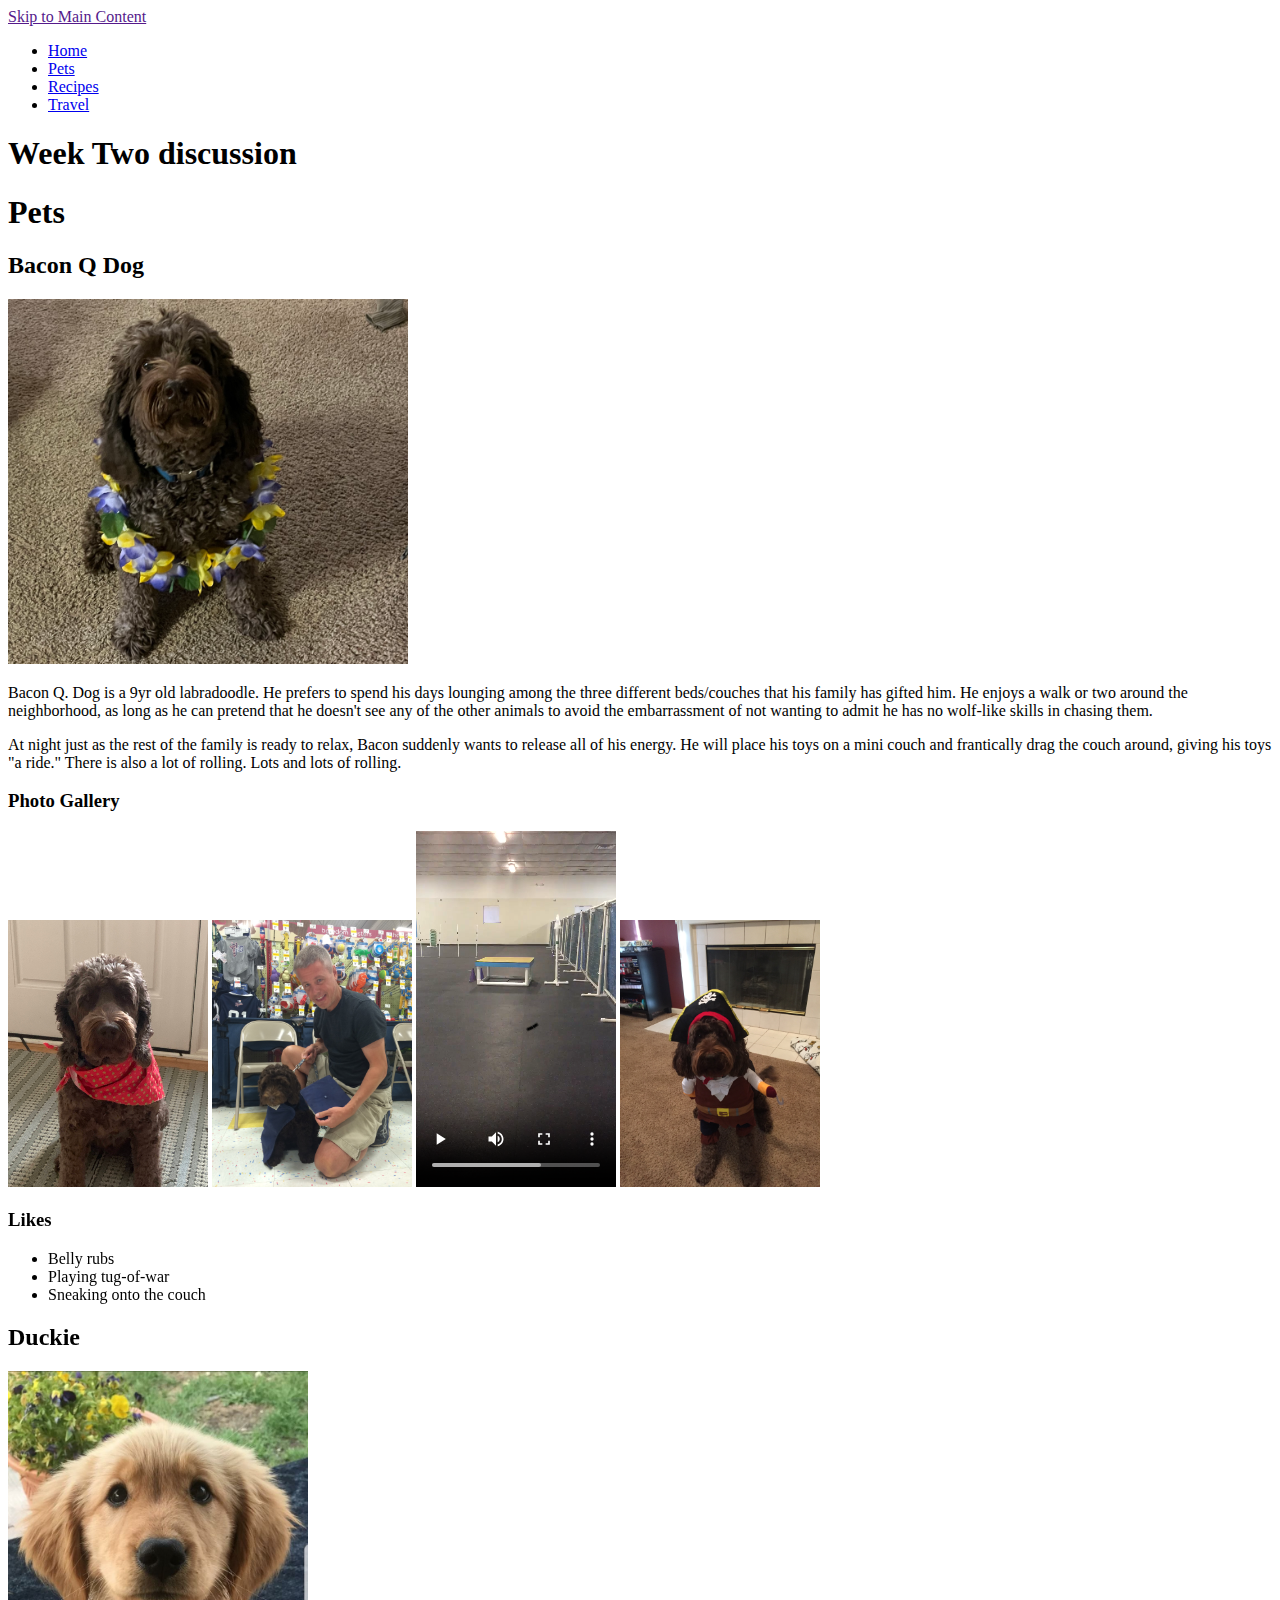
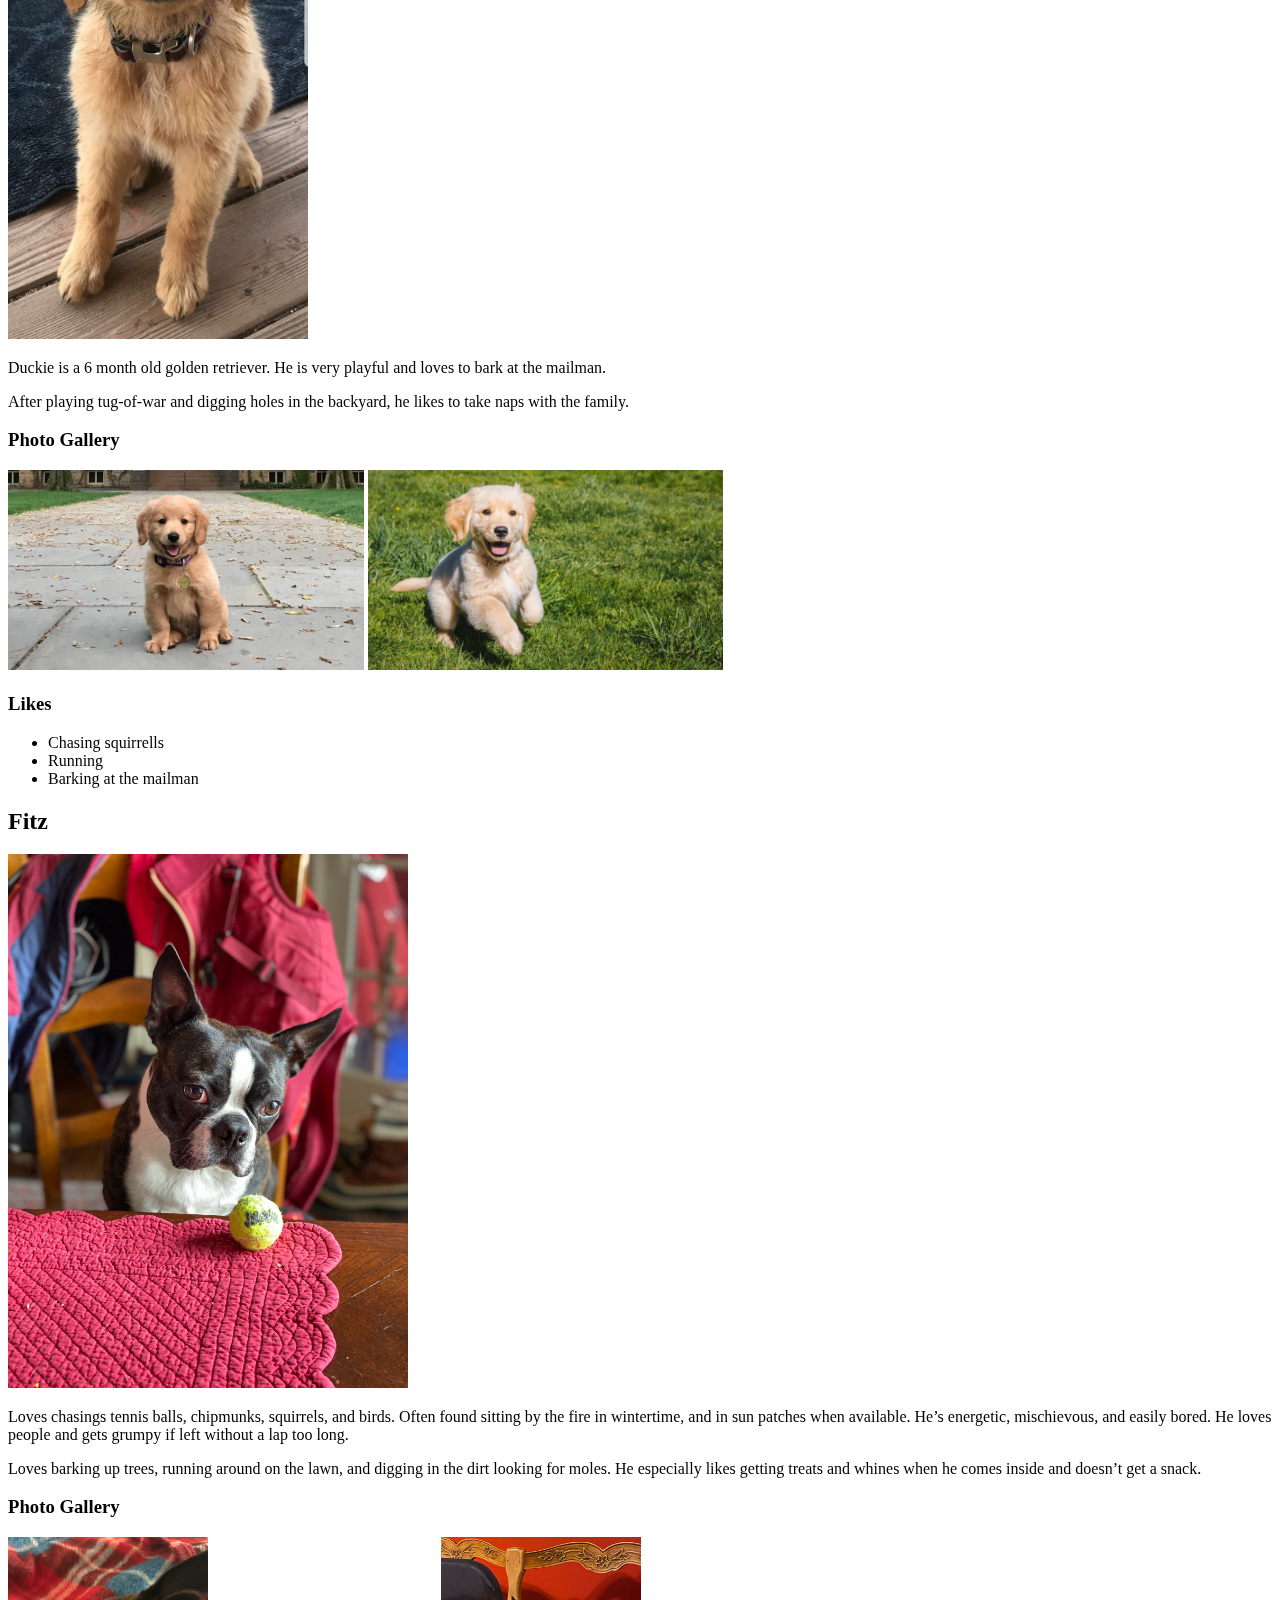
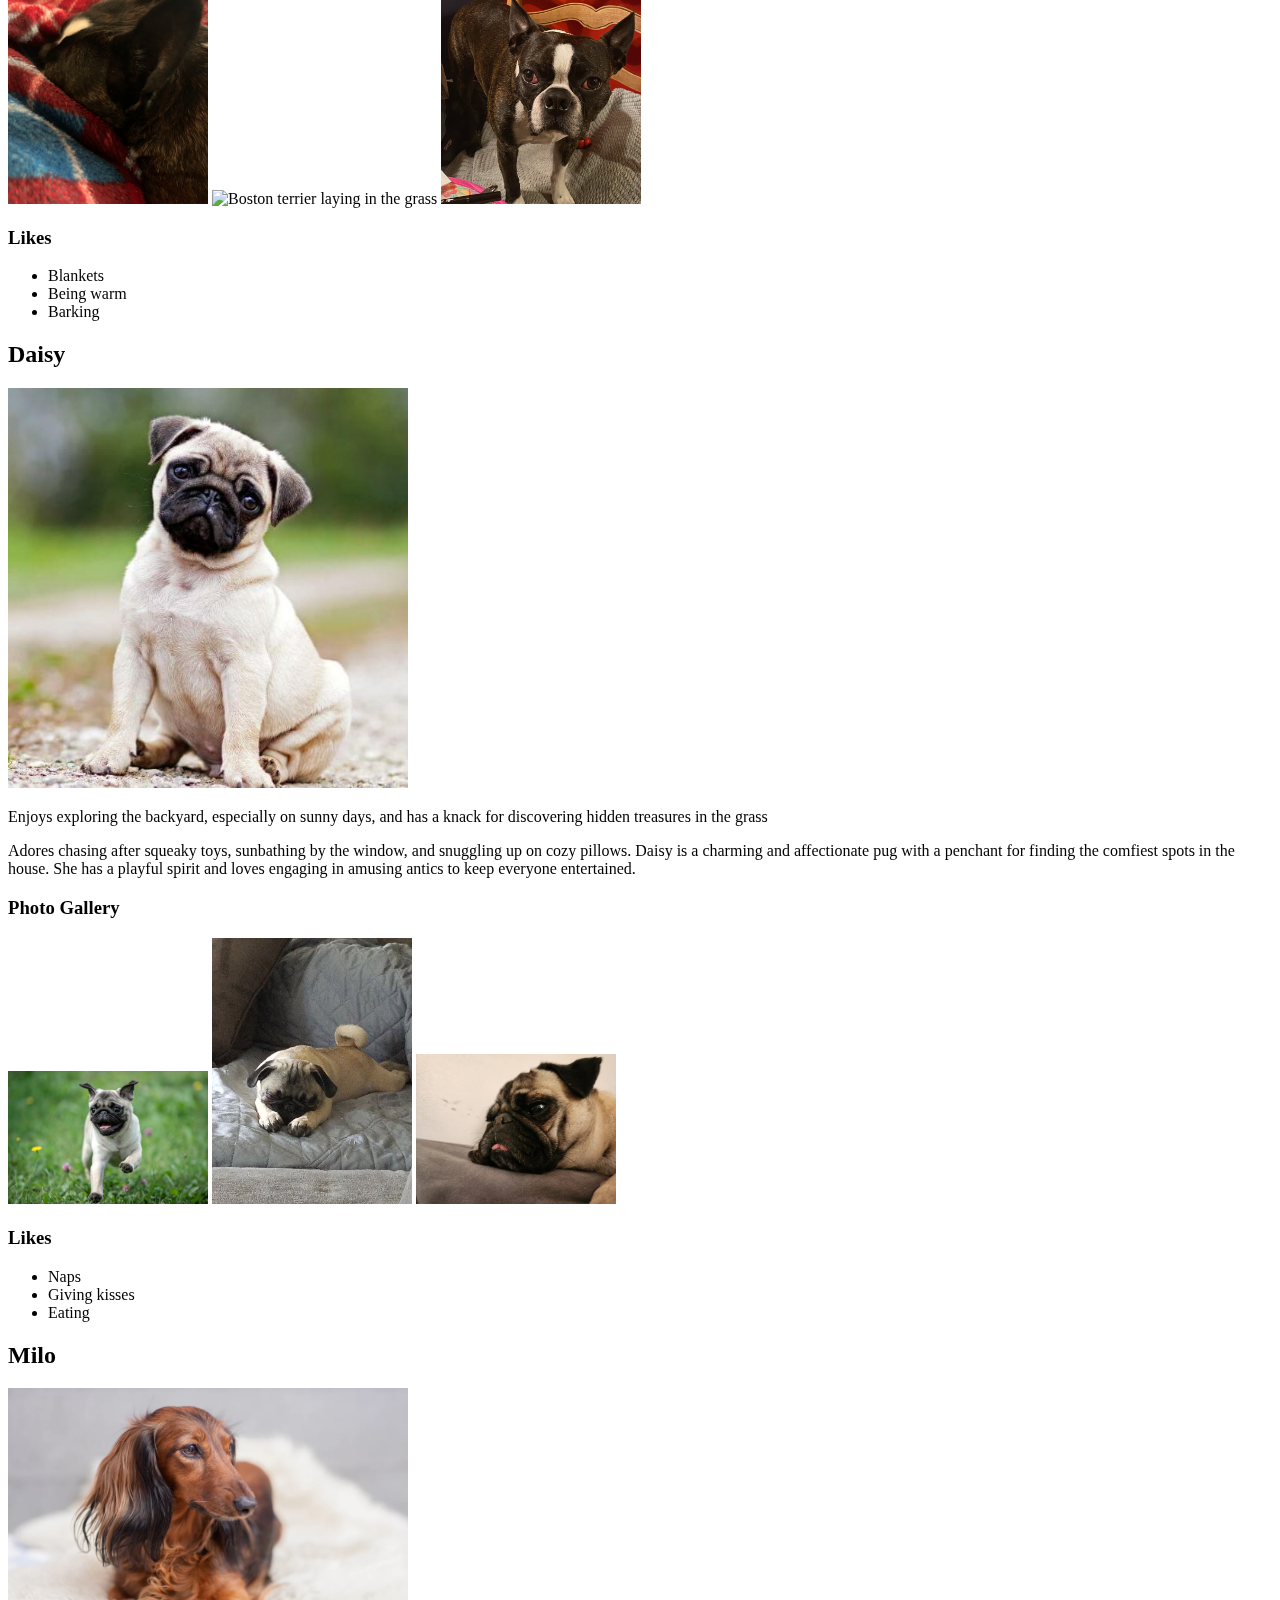
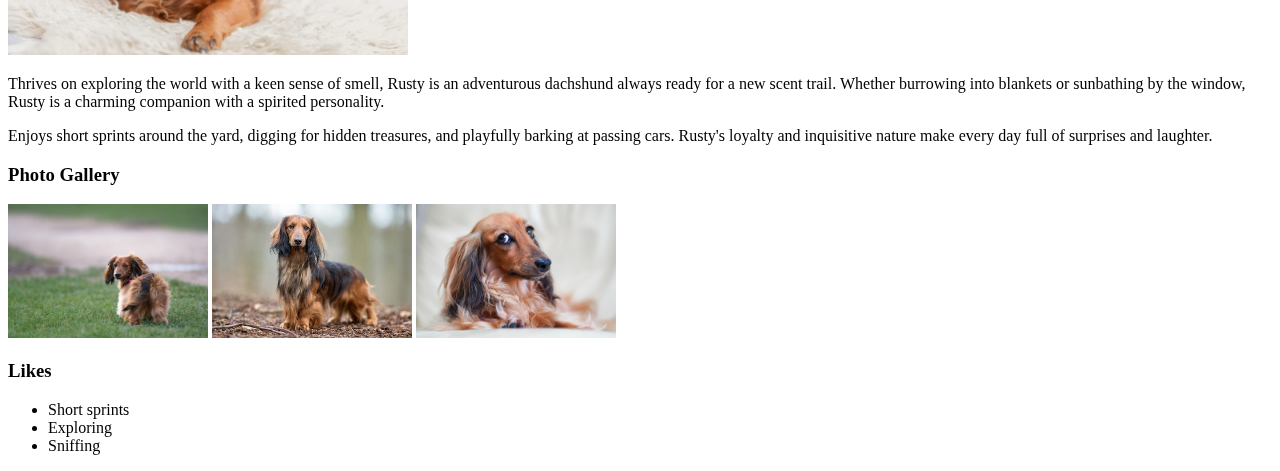
==== pets.html @ 7be391d7 "Add files via upload" ====
<!DOCTYPE html>
<html lang="en">
<head>
    <meta charset="UTF-8">
    <meta name="viewport" content="width=device-width, initial-scale=1.0">
    <title>Pets</title>
</head>
<body>
    <header>
        <a href = "">Skip to Main Content</a>
        <nav>
            <ul>
                <li><a href = "index.html">Home</a></li>
                <li><a href = "pets.html">Pets</a></li>
                <li><a href = "recipes.html">Recipes</a></li>
                <li><a href = "travel.html">Travel</a></li>
            </ul>
        </nav>
        <h1>Week Two discussion</h1>
    </header>
    <main>
        <h1>Pets</h1>
        <div>
            <h2>Bacon Q Dog</h2>
            <img src="images/bacon.jpg" width = "400" alt="Brown labradoodle wearing colorful lei">

            <p>Bacon Q. Dog is a 9yr old labradoodle. He prefers to spend his days lounging among the three different beds/couches that his family has gifted him. He enjoys a walk or two around the neighborhood, as long as he can pretend that he doesn't see any of the other animals to avoid the embarrassment of not wanting to admit he has no wolf-like skills in chasing them.</p> 
            <P>At night just as the rest of the family is ready to relax, Bacon suddenly wants to release all of his energy. He will place his toys on a mini couch and frantically drag the couch around, giving his toys "a ride." There is also a lot of rolling. Lots and lots of rolling.</P>
            <h3>Photo Gallery</h3>
            <img src="images/bacon_bandana.JPG" width ="200" alt = "Brown labradoodle wearing an orange bandana">
            <img src="images/bacon_graduation.JPG"  width ="200" alt="Small labradoodle puppy wearing a graduation cap and gown">
            <video width="200"  controls>
                <source src="images/bacon_agility.mov">
                Your browser does not support the video tag.  This was a video of a girl and dog demonstrating a sit and stay procedure
            </video>
            <img src="images/bacon_halloween.JPG"  width ="200" alt="Brown labradoodle wearing a pirate costume">

            <h3>Likes</h3>
            <ul>
                <li>Belly rubs</li>
                <li>Playing tug-of-war</li>
                <li>Sneaking onto the couch</li>
            </ul>
            <!-- Jackie Wolf -->
        
        </div>
        <div>
            <h2>Duckie</h2>
            <img src="images/duckie2.jpg" width = "300" alt="Golden retriever puppy">

            <p>Duckie is a 6 month old golden retriever. He is very playful and loves to bark at the mailman.</p> 
            <P>After playing tug-of-war and digging holes in the backyard, he likes to take naps with the family.</P>
            <h3>Photo Gallery</h3>
            <img src="images/duckie.jpg" height ="200" alt = "Golden retriever puppy sitting">
            <img src="images/duckie3.jpg"  height ="200" alt="Golden retriever puppy running">
            <h3>Likes</h3>
            <ul>
                <li>Chasing squirrells</li>
                <li>Running</li>
                <li>Barking at the mailman</li>
            </ul>
        </div>
        <div>
            <h2>Fitz</h2>
            <img src="images/Fitz.jpeg" width = "400" alt="Boston terrier watching a tennis ball at the table">

            <p>Loves chasings tennis balls, chipmunks, squirrels, and birds. Often found sitting by the fire in wintertime, and in sun patches when available. He’s energetic, mischievous, and easily bored. He loves people and gets grumpy if left without a lap too long. </p> 
            <p>Loves barking up trees, running around on the lawn, and digging in the dirt looking for moles. He especially likes getting treats and whines when he comes inside and doesn’t get a snack.</p>
            <h3>Photo Gallery</h3>
            <img src="images/Fitz_laying_in_bed.jpeg" width ="200" alt = "Boston terrier laying in a bed">
            <img src="images/Fitz_on_the_lawn.jpeg"  width ="200" alt="Boston terrier laying in the grass">
            <img src="images/Fitz_standing_on_chair.jpeg"  width ="200" alt="Boston terrier standing on a chair">

            <h3>Likes</h3>
            <ul>
                <li>Blankets</li>
                <li>Being warm</li>
                <li>Barking</li>
            </ul>
            <!-- Jackie Wolf -->
        
        </div>
        <div>
            <h2>Daisy</h2>
            <img src="images/daisy_sit.jpg" width = "400" alt="Small pug sitting in the gravel">

            <p>Enjoys exploring the backyard, especially on sunny days, and has a knack for discovering hidden treasures in the grass</p> 
            <p>Adores chasing after squeaky toys, sunbathing by the window, and snuggling up on cozy pillows. Daisy is a charming and affectionate pug with a penchant for finding the comfiest spots in the house. She has a playful spirit and loves engaging in amusing antics to keep everyone entertained.</p>
            <h3>Photo Gallery</h3>
            <img src="images/daisy_run.jpg" width ="200" alt = "Pug running in the grass">
            <img src="images/pug_sleep.jpg"  width ="200" alt="Pug sleeping on a couch">
            <img src="images/pug_tired.jpg"  width ="200" alt="Tired-looking pug">

            <h3>Likes</h3>
            <ul>
                <li>Naps</li>
                <li>Giving kisses</li>
                <li>Eating</li>
            </ul>
            <!-- Jackie Wolf -->
        
        </div>
        <div>
            <h2>Milo</h2>
            <img src="images/milo_laying.jpg" width = "400" alt="Dachshund laying down">

            <p>Thrives on exploring the world with a keen sense of smell, Rusty is an adventurous dachshund always ready for a new scent trail. Whether burrowing into blankets or sunbathing by the window, Rusty is a charming companion with a spirited personality.</p> 
            <p>Enjoys short sprints around the yard, digging for hidden treasures, and playfully barking at passing cars. Rusty's loyalty and inquisitive nature make every day full of surprises and laughter.</p>
            <h3>Photo Gallery</h3>
            <img src="images/milo_in_grass.jpg" width ="200" alt = "Dachshund turning around outside">
            <img src="images/milo_exploring.jpg"  width ="200" alt="Dachshund exploring the outside">
            <img src="images/silly_milo.jpg"  width ="200" alt="Dachshund giving a funny look to the camera">

            <h3>Likes</h3>
            <ul>
                <li>Short sprints</li>
                <li>Exploring</li>
                <li>Sniffing</li>
            </ul>
            <!-- Jackie Wolf -->
        
        </div>
    </main>
    
</body>
</html>
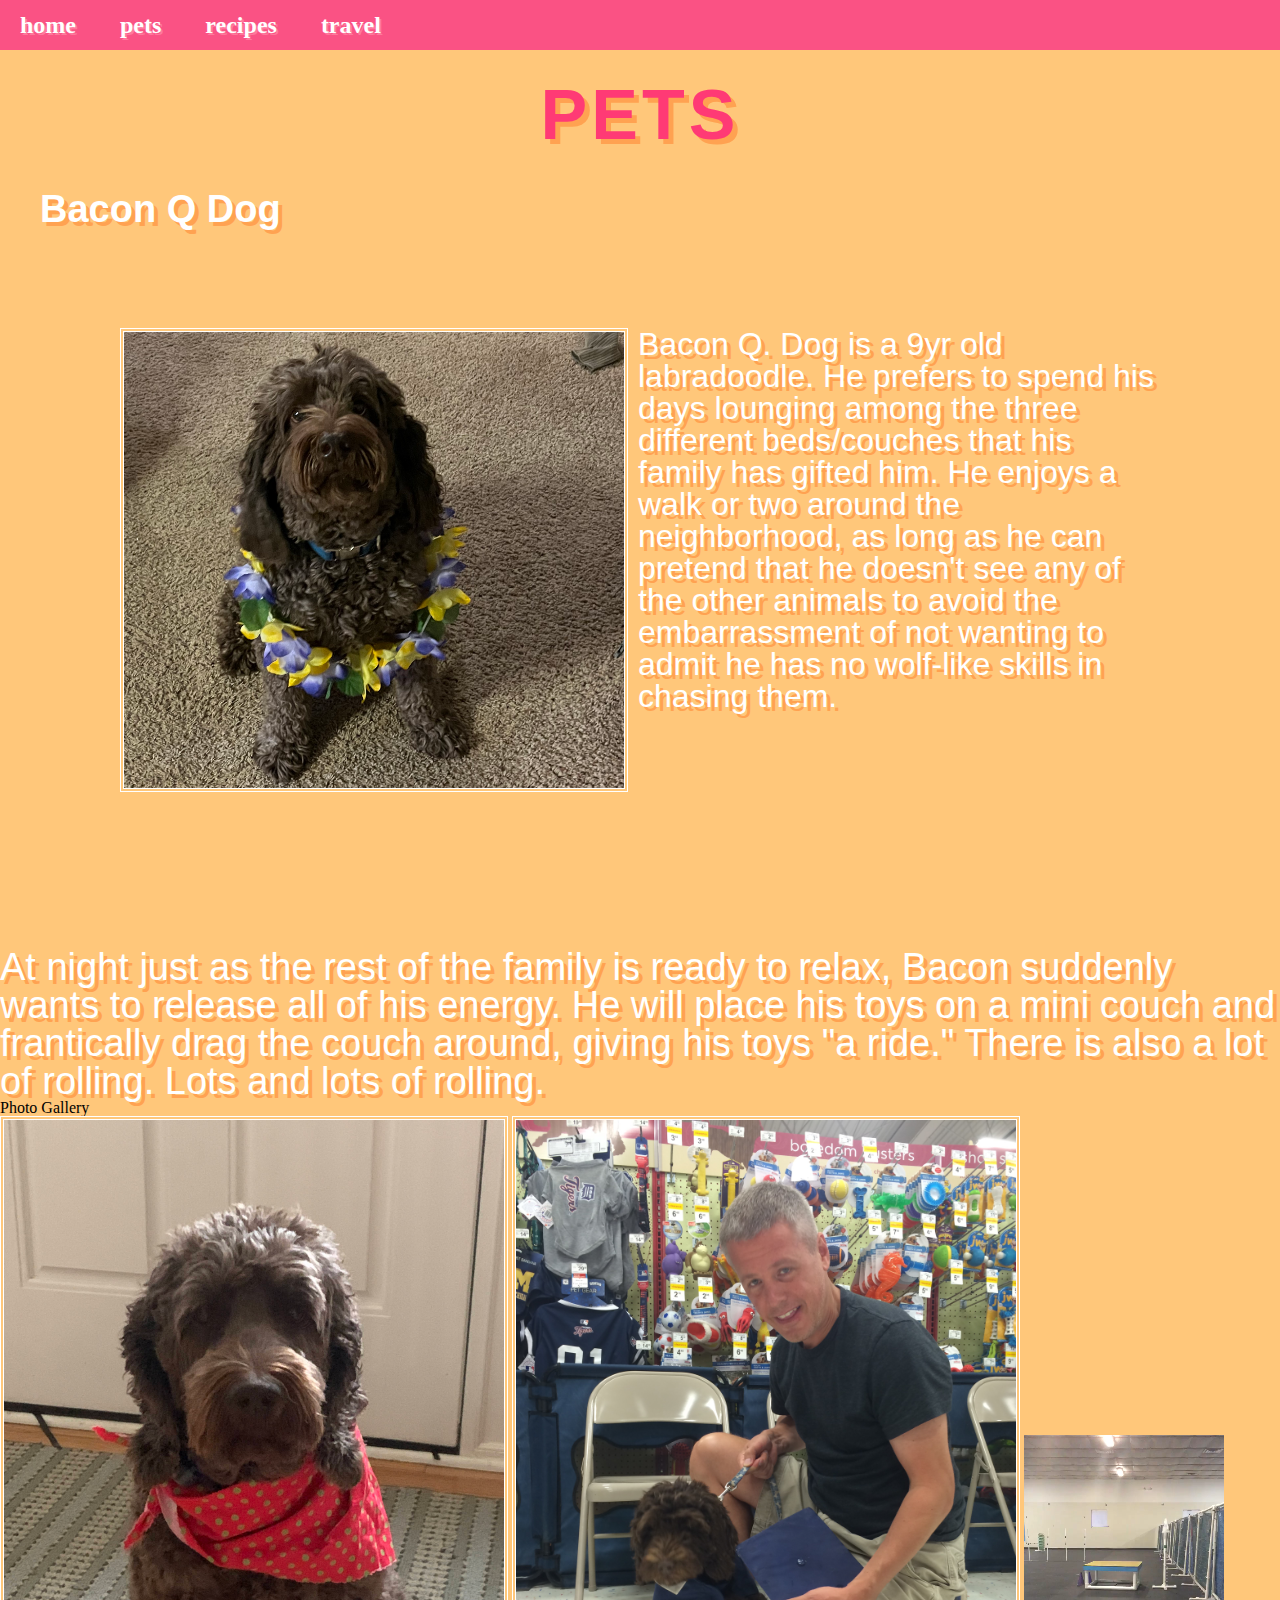
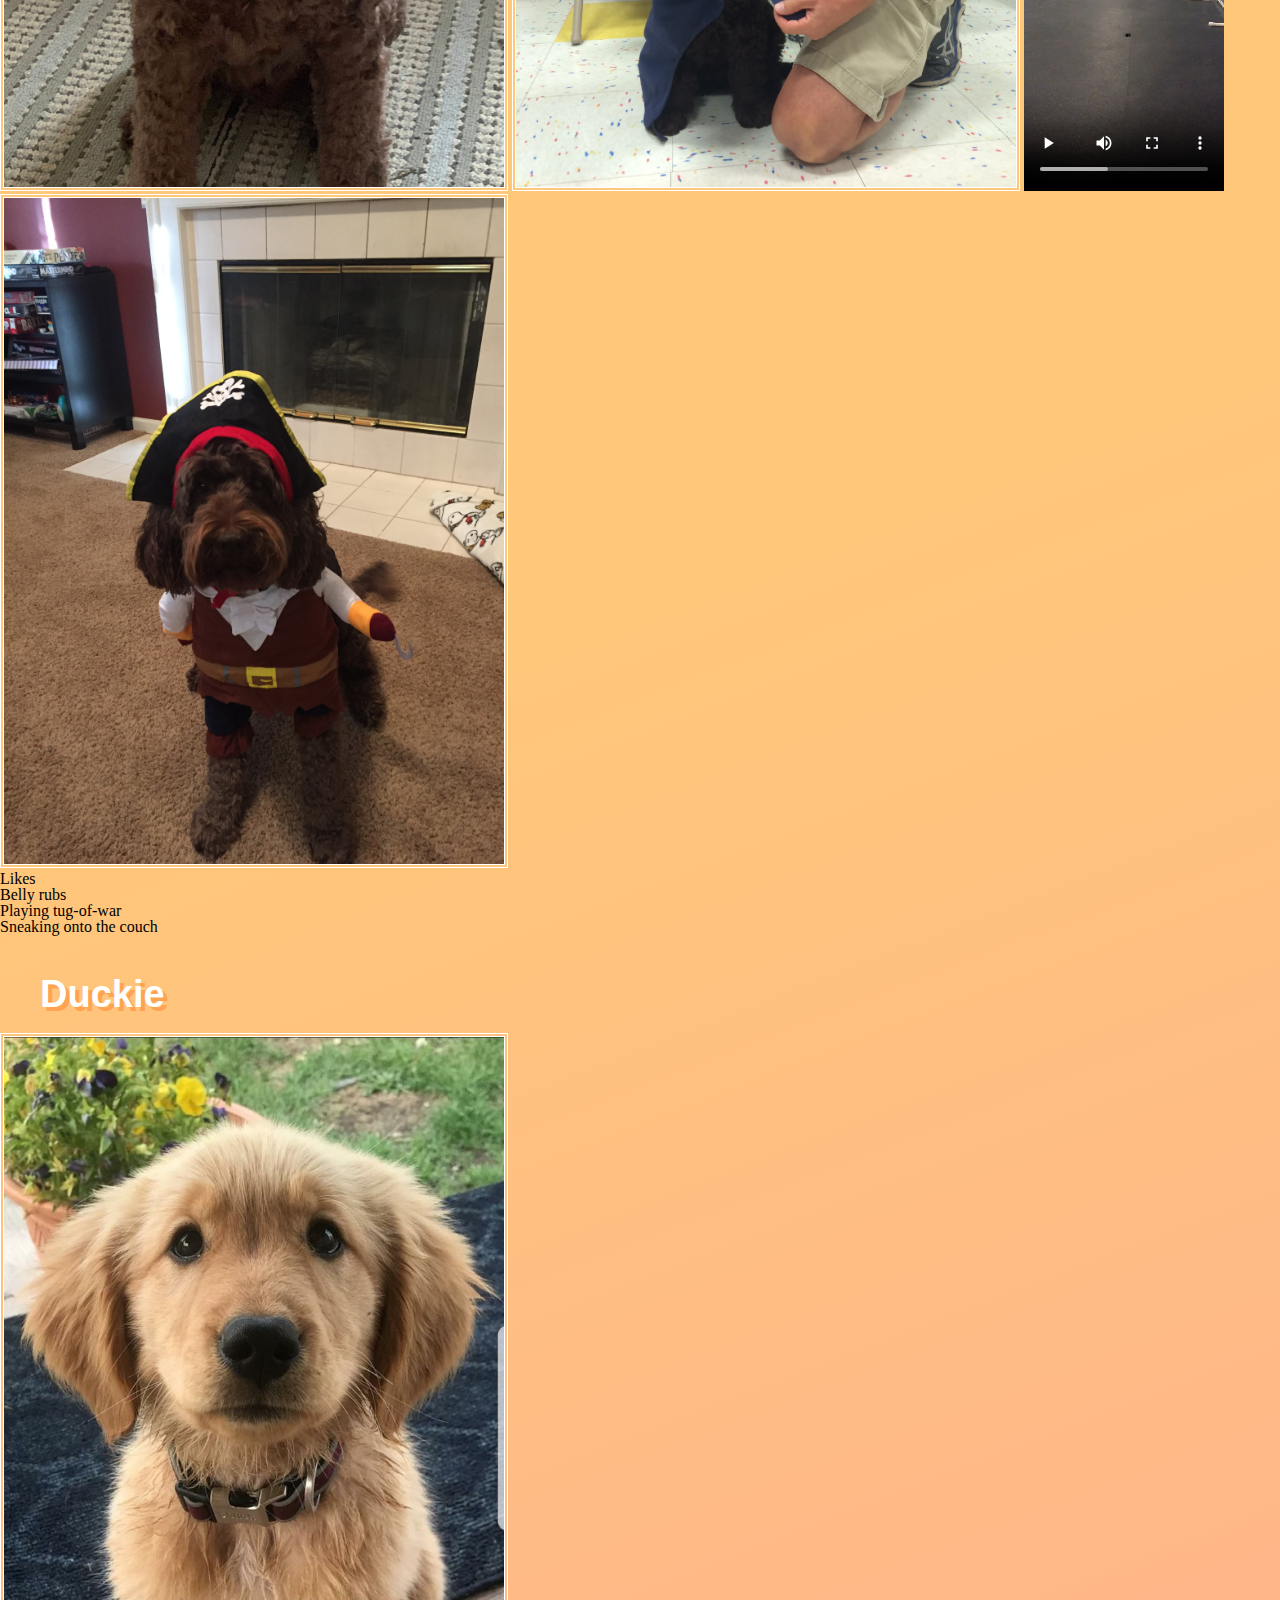
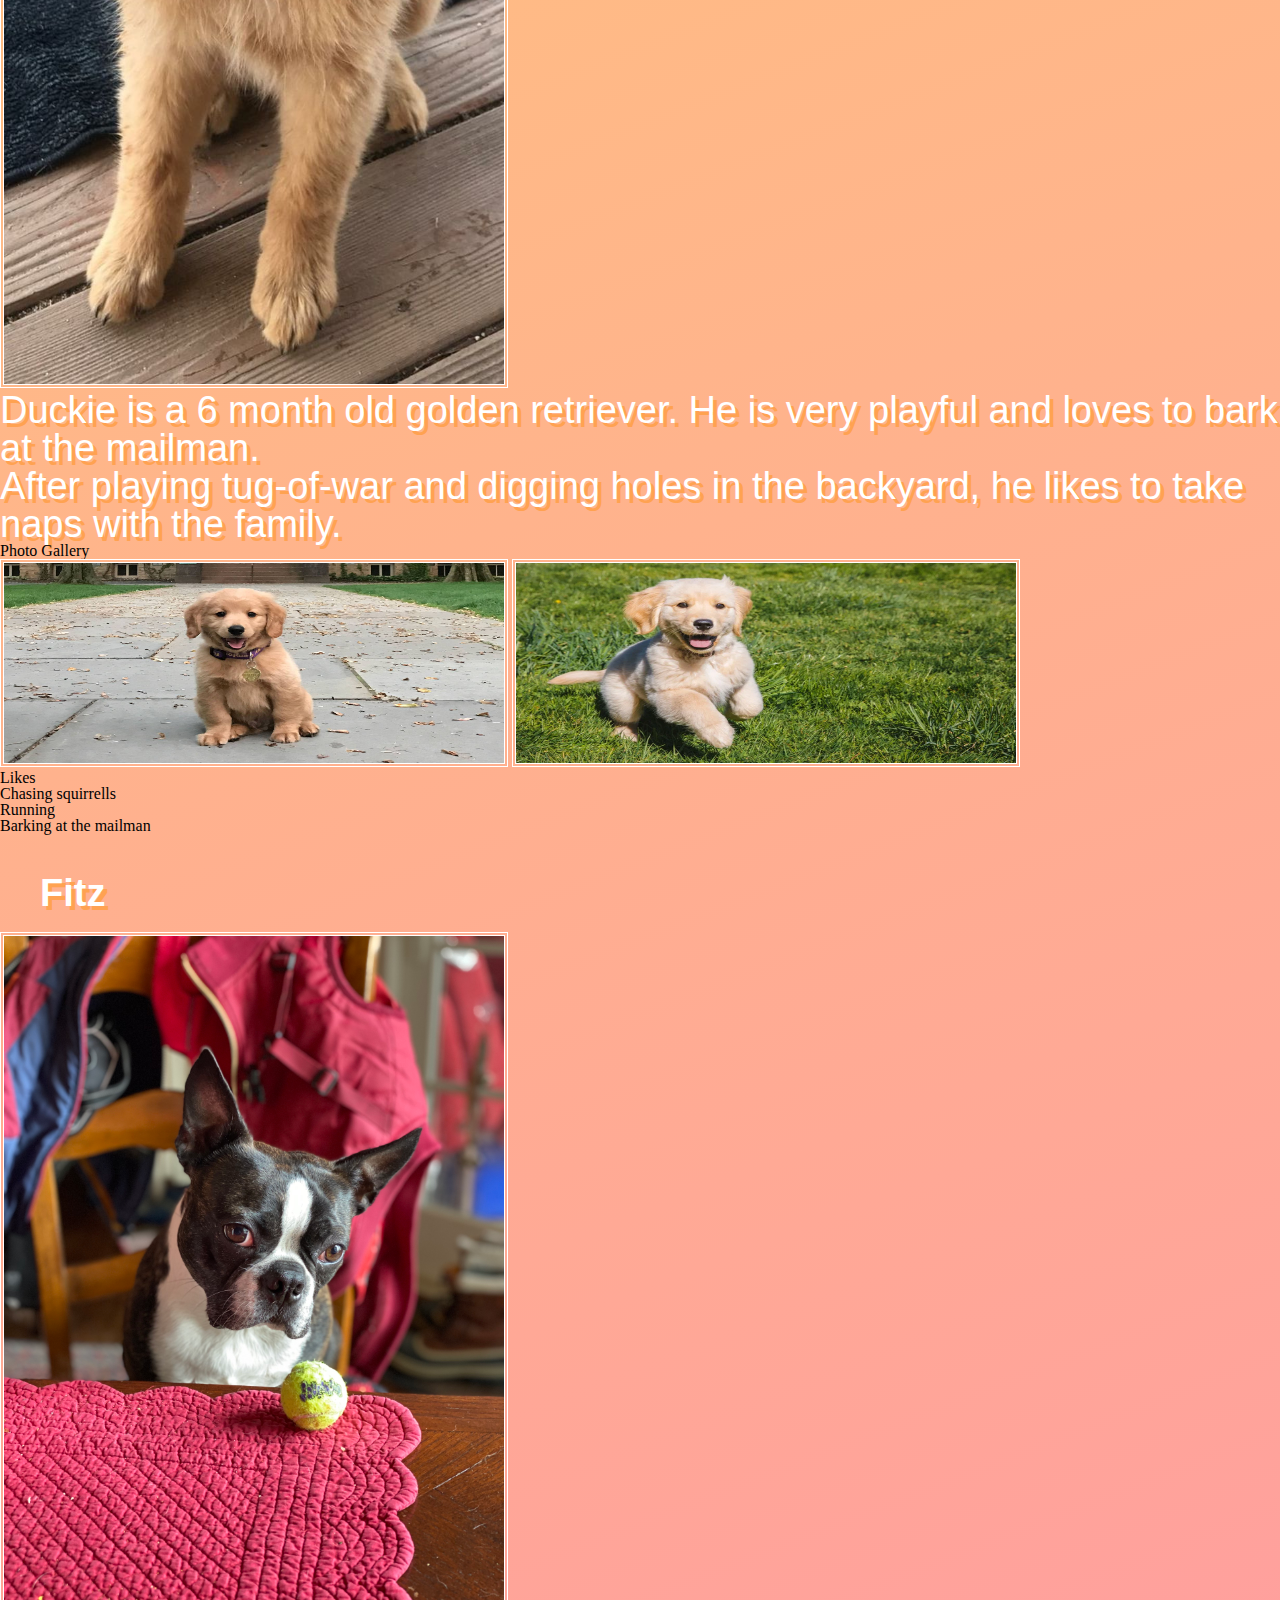
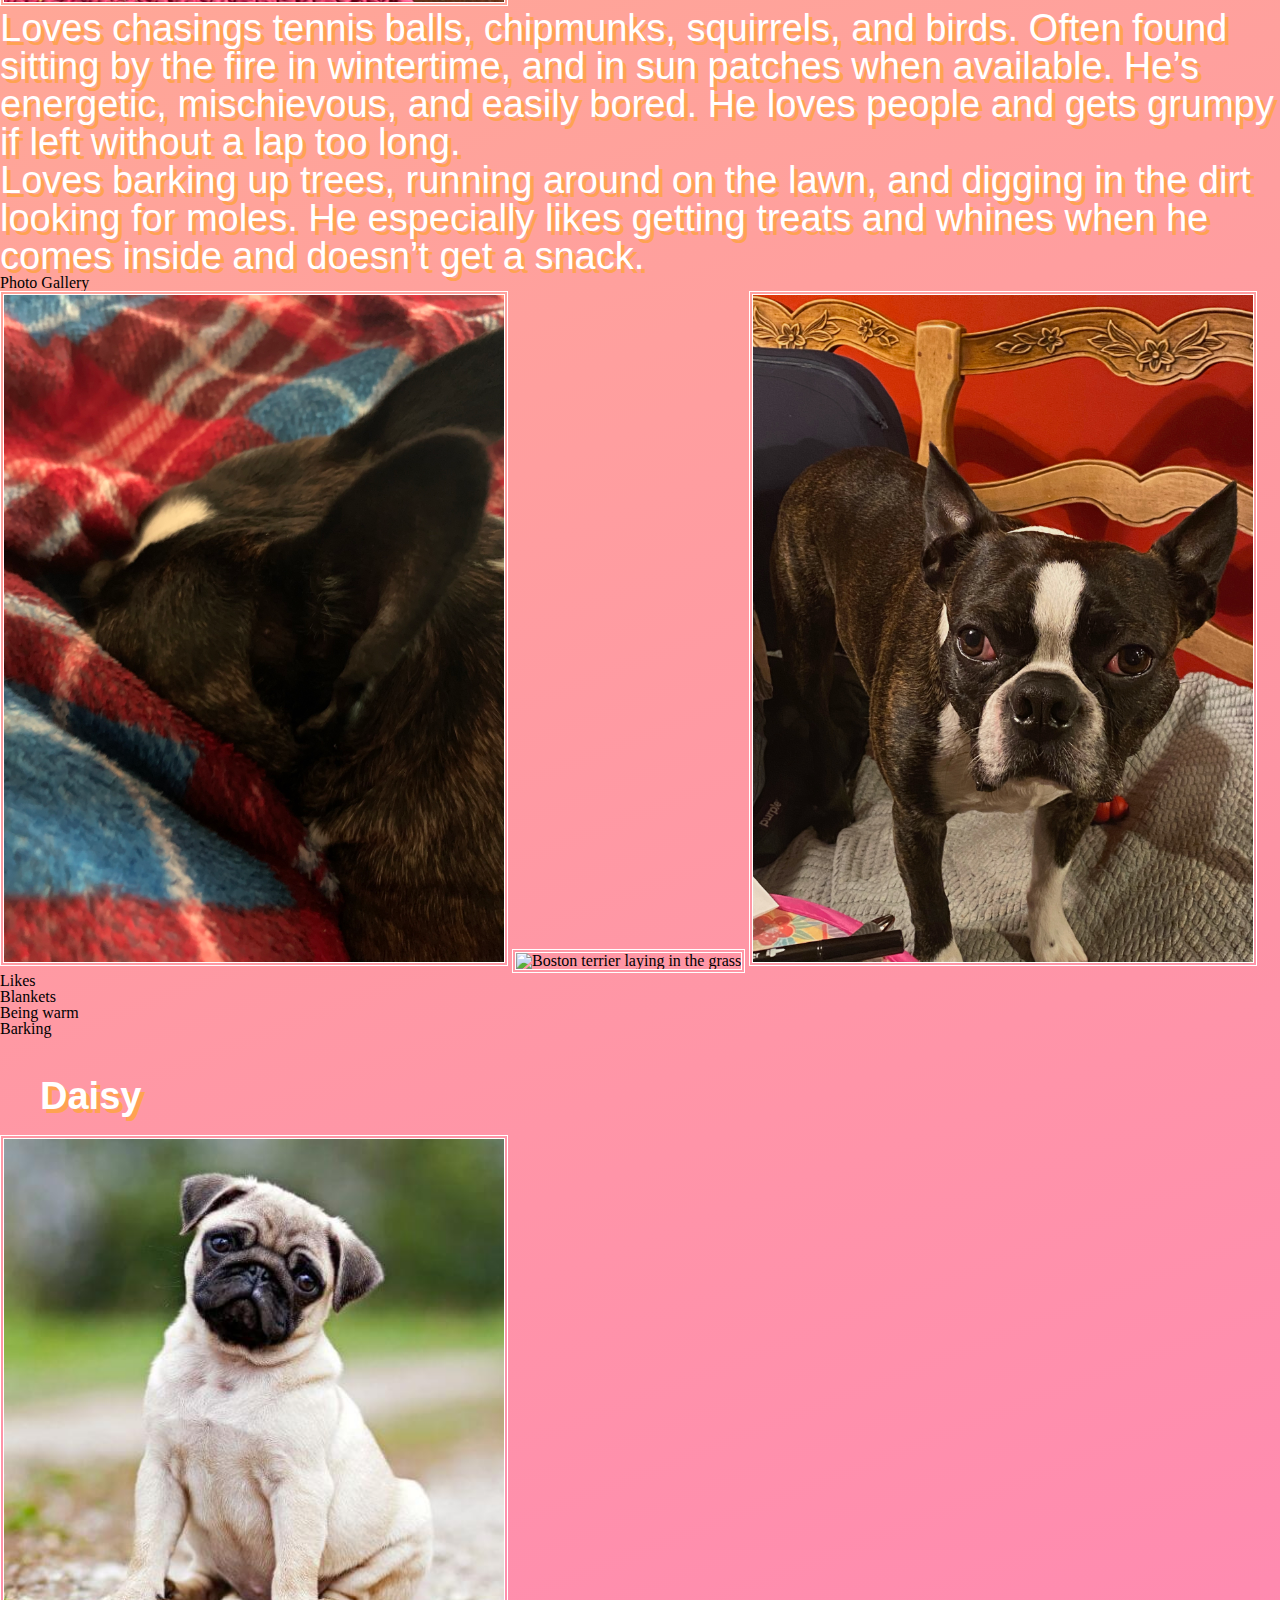
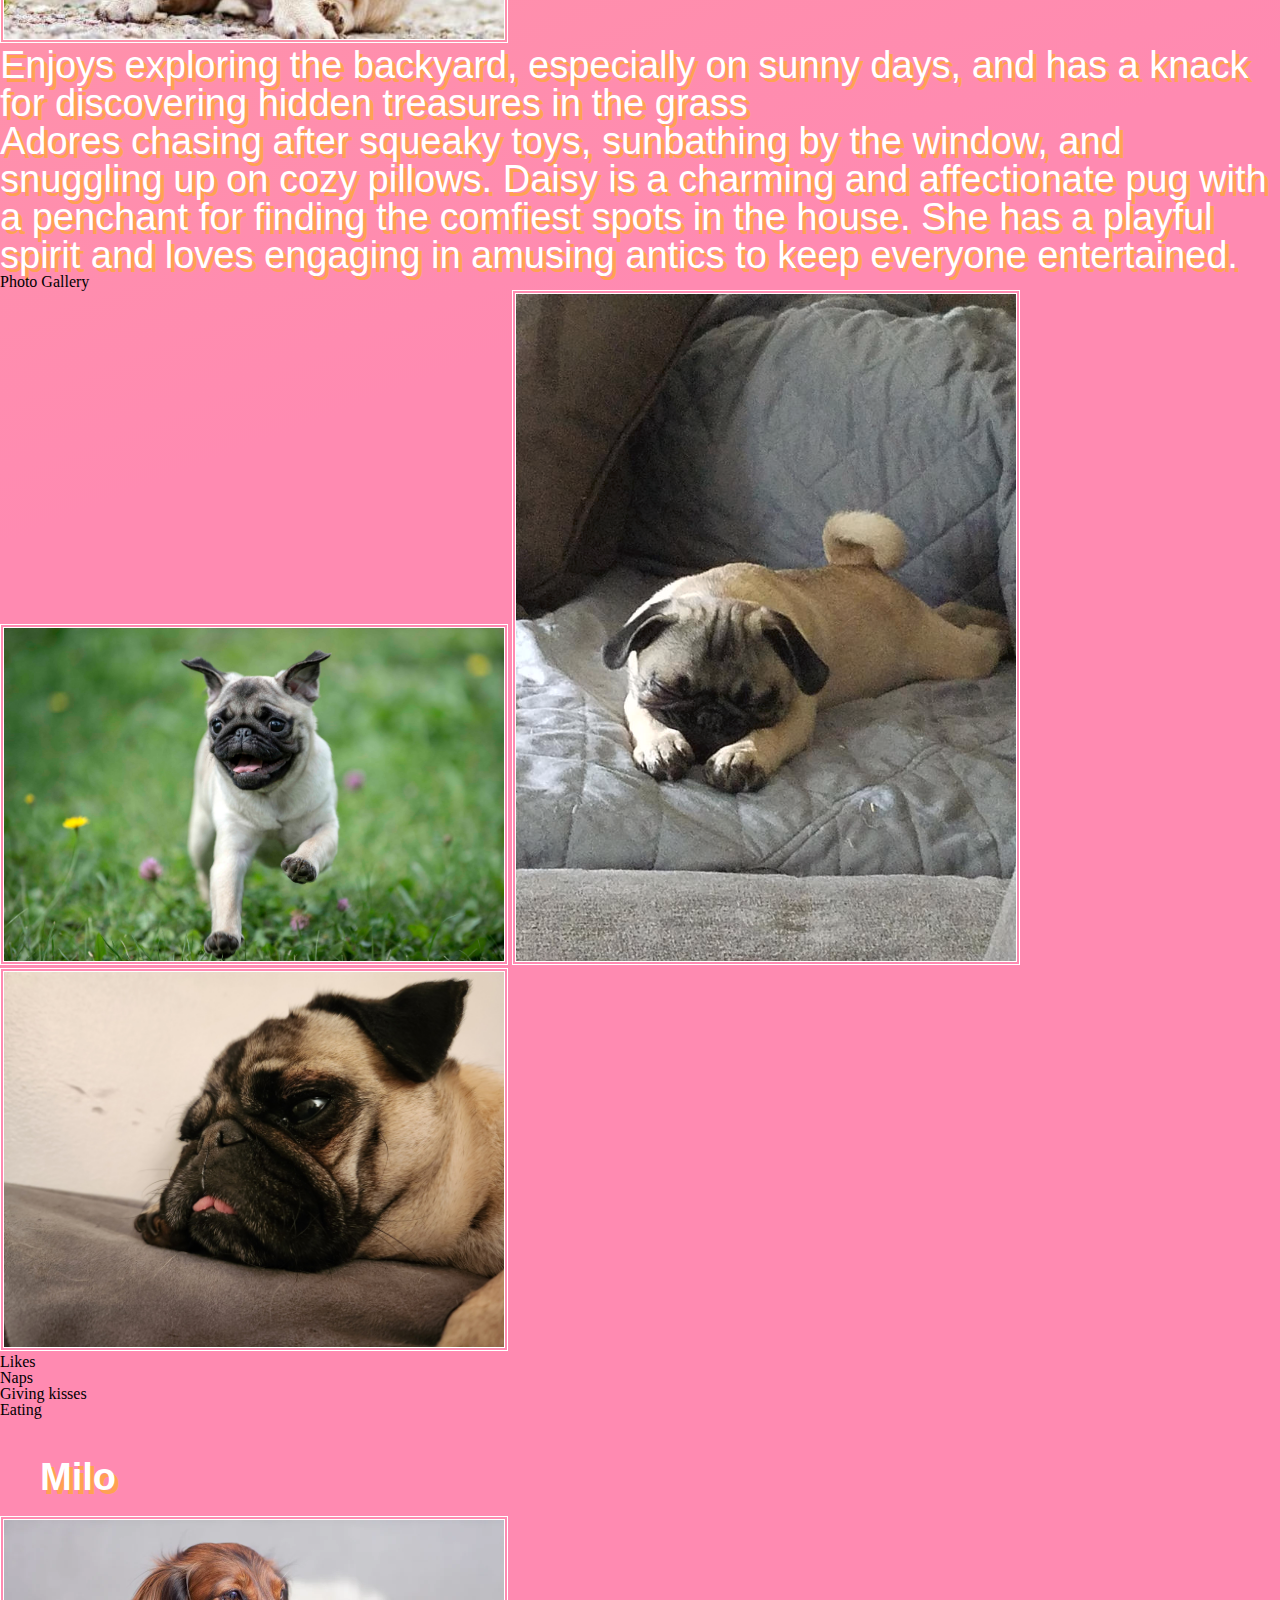
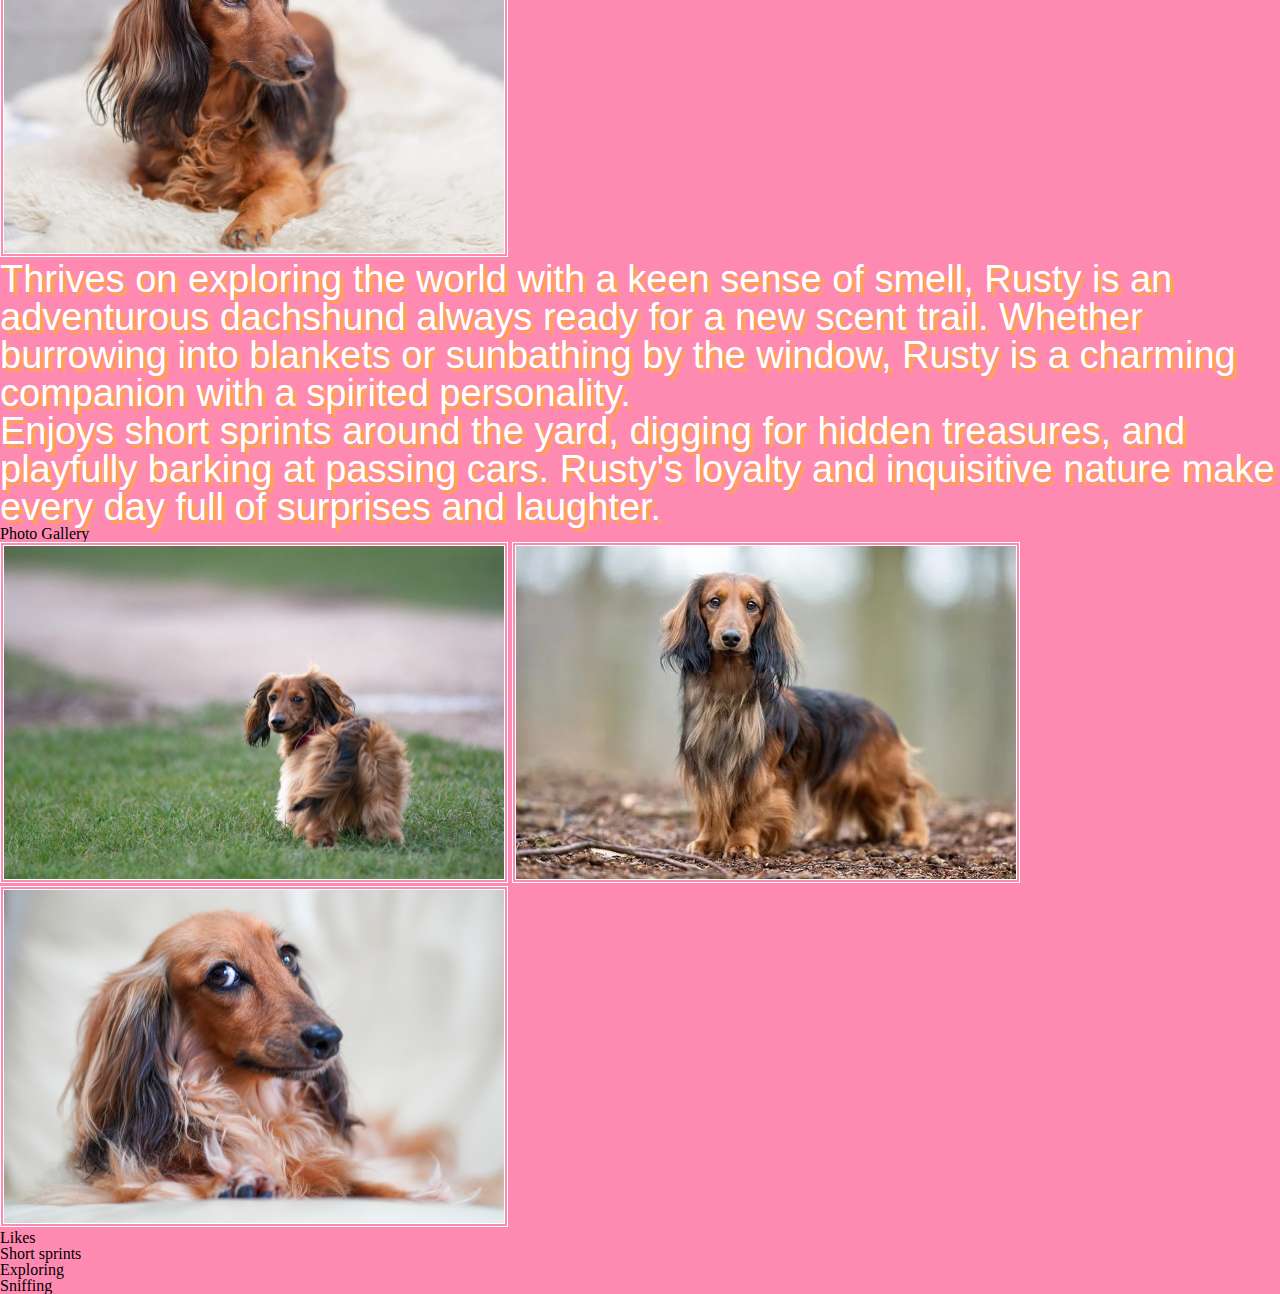
==== commit f57b3e06: "Add files via upload" ====
--- a/pets.html
+++ b/pets.html
@@ -3,28 +3,32 @@
 <head>
     <meta charset="UTF-8">
     <meta name="viewport" content="width=device-width, initial-scale=1.0">
+    <link rel="stylesheet" href="css/html5reset.css">
+    <link rel="stylesheet" href="css/style.css">
     <title>Pets</title>
 </head>
 <body>
     <header>
-        <a href = "">Skip to Main Content</a>
+        <a href = "#main-content" class = "offpage">Skip to Main Content</a>
         <nav>
             <ul>
-                <li><a href = "index.html">Home</a></li>
-                <li><a href = "pets.html">Pets</a></li>
-                <li><a href = "recipes.html">Recipes</a></li>
-                <li><a href = "travel.html">Travel</a></li>
+                <li><a href = "index.html">home</a></li>
+                <li><a href = "pets.html">pets</a></li>
+                <li><a href = "recipes.html">recipes</a></li>
+                <li><a href = "travel.html">travel</a></li>
             </ul>
         </nav>
-        <h1>Week Two discussion</h1>
+        <!--  <h1>Week Two discussion</h1> -->
     </header>
     <main>
-        <h1>Pets</h1>
+        <h1>PETS</h1>
         <div>
             <h2>Bacon Q Dog</h2>
+            <div id ="bacon">
             <img src="images/bacon.jpg" width = "400" alt="Brown labradoodle wearing colorful lei">
 
             <p>Bacon Q. Dog is a 9yr old labradoodle. He prefers to spend his days lounging among the three different beds/couches that his family has gifted him. He enjoys a walk or two around the neighborhood, as long as he can pretend that he doesn't see any of the other animals to avoid the embarrassment of not wanting to admit he has no wolf-like skills in chasing them.</p> 
+        </div>
             <P>At night just as the rest of the family is ready to relax, Bacon suddenly wants to release all of his energy. He will place his toys on a mini couch and frantically drag the couch around, giving his toys "a ride." There is also a lot of rolling. Lots and lots of rolling.</P>
             <h3>Photo Gallery</h3>
             <img src="images/bacon_bandana.JPG" width ="200" alt = "Brown labradoodle wearing an orange bandana">
--- a/css/style.css
+++ b/css/style.css
@@ -0,0 +1,133 @@
+main {
+    display: block;
+}
+
+nav ul {
+    list-style-type: none;
+}
+
+nav {
+    position: sticky; 
+    display: block;
+    line-height: 50px;
+    height: 50px;
+    background-color: #fa5284;
+}
+
+nav a {
+    text-decoration: none;
+    font-family: "Optima";
+    color: white; 
+    font-weight: bold;
+    font-size: x-large;
+    text-shadow: 2px 2px 0px #ff789c; 
+}
+
+nav li { 
+    display: inline;
+    gap: 10em;
+    margin-top: 10px;
+    margin-bottom: 10px;
+    padding: 10px 20px;
+}
+
+body {
+    background: rgb(255,199,122);
+    background: linear-gradient(159deg, rgba(255,199,122,1) 25%, rgb(255, 138, 177) 71%);
+}
+
+.offpage {
+    position: absolute;
+    left: -1000px;
+}
+
+.offpage:focus {
+    left: 10px;
+}
+
+li a:active {
+    color: pink; 
+}
+
+h1 {
+    padding-top: 20px;
+    color: #ff3a75; 
+    font-size: 70px; 
+    font-family: Verdana, Geneva, Tahoma, sans-serif;
+    letter-spacing: 4px;
+    font-weight: 900;
+    text-align: center;
+    margin: 10px 10px;
+    font-stretch: ultra-expanded;
+    text-shadow: 5px 5px 0px #ffa251;
+}
+
+p {
+    color: white; 
+    font-weight: 500;
+    font-size: 38px;
+    font-family: Verdana, Geneva, Tahoma, sans-serif;
+    text-shadow: 4px 4px 0px #ffa251;
+}
+
+#welcome p {
+    font-size: 25px;
+    font-weight: bolder;
+    text-align: center;
+    margin: 40px 20px 20px 40px;
+    text-shadow: 4px 4px 0px #ffa251;
+}
+
+#grid {
+    padding: 0px 20px 20px 20px;
+    display: grid;
+    grid-template-columns: auto auto;
+    margin: 100px 100px;
+    grid-row-gap: 50px;
+    grid-column-gap: 20px;
+}
+
+#camping {
+    grid-column: 1;
+    grid-row: 2;
+    justify-self: end;
+}
+
+#hobbies {
+    grid-column: 2;
+    grid-row: 2;
+    text-align: left;
+}
+
+#intro {
+    text-align: right;
+}
+
+img {
+    border: 4px double white;
+    width: 500px;
+}
+
+h2 {
+    color: white; 
+    font-size: 38px;
+    font-weight: bolder;
+    margin: 40px 20px 20px 40px;
+    text-shadow: 4px 4px 0px #ffa251;
+    font-family: Verdana, Geneva, Tahoma, sans-serif;
+}
+
+#bacon p {
+    font-size: 32px;
+}
+
+#bacon {
+    padding: 0px 20px 20px 20px;
+    display: grid;
+    grid-template-columns: auto auto;
+    grid-template-rows: auto;
+    margin: 100px 100px;
+    grid-row-gap: 50px;
+    grid-column-gap: 10px;
+    height: 500px;
+}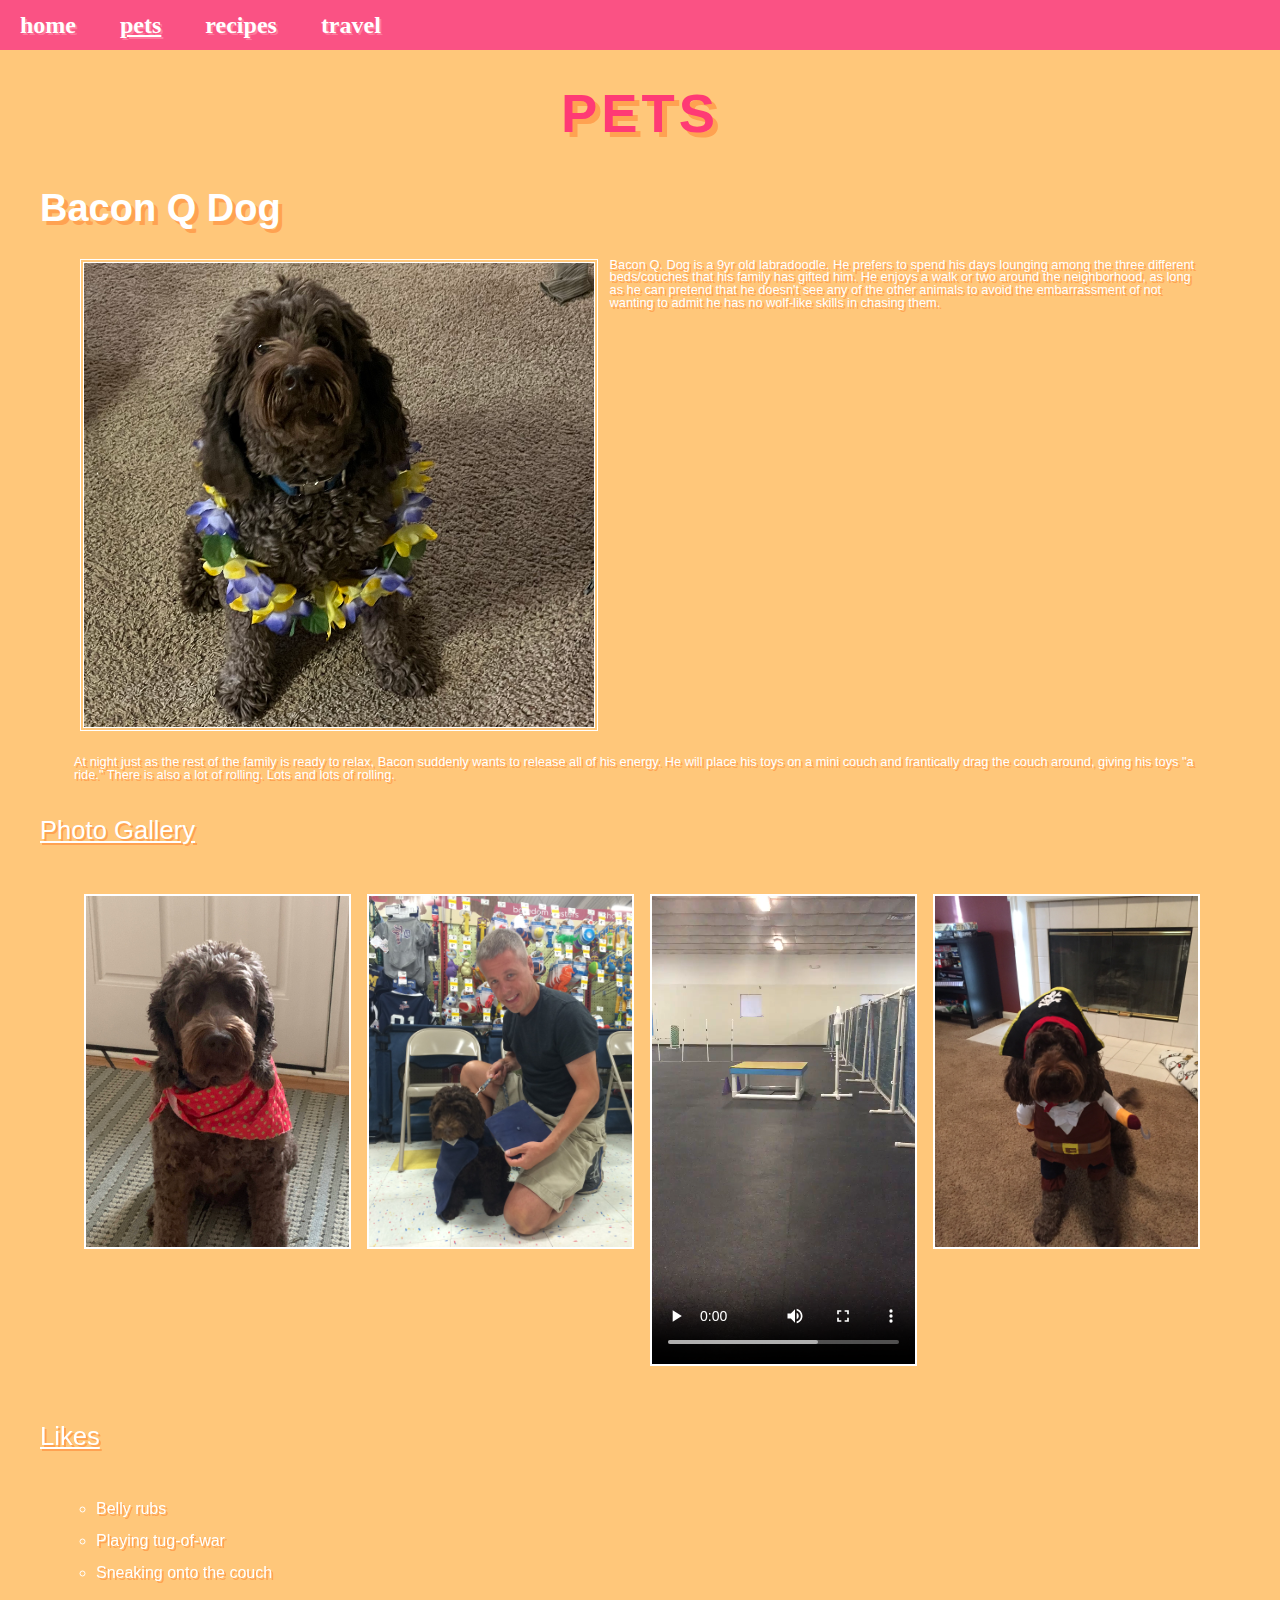
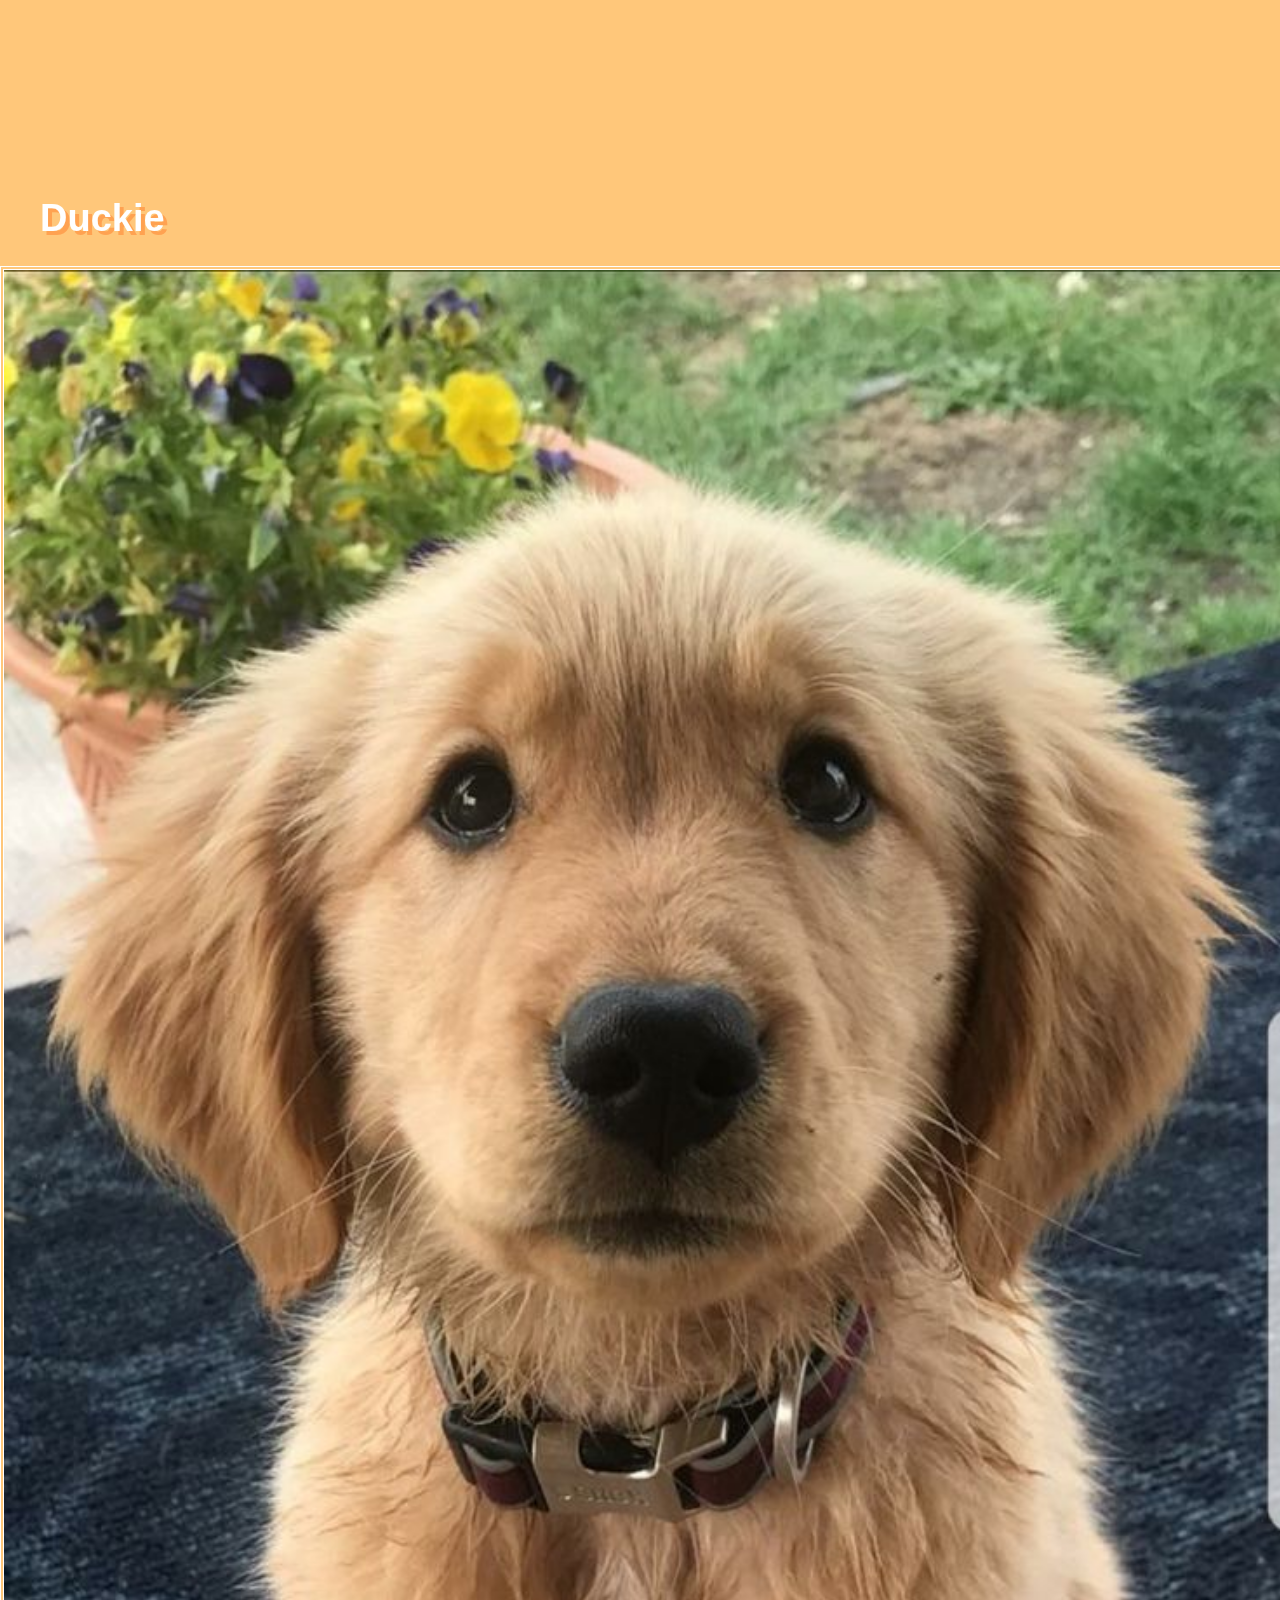
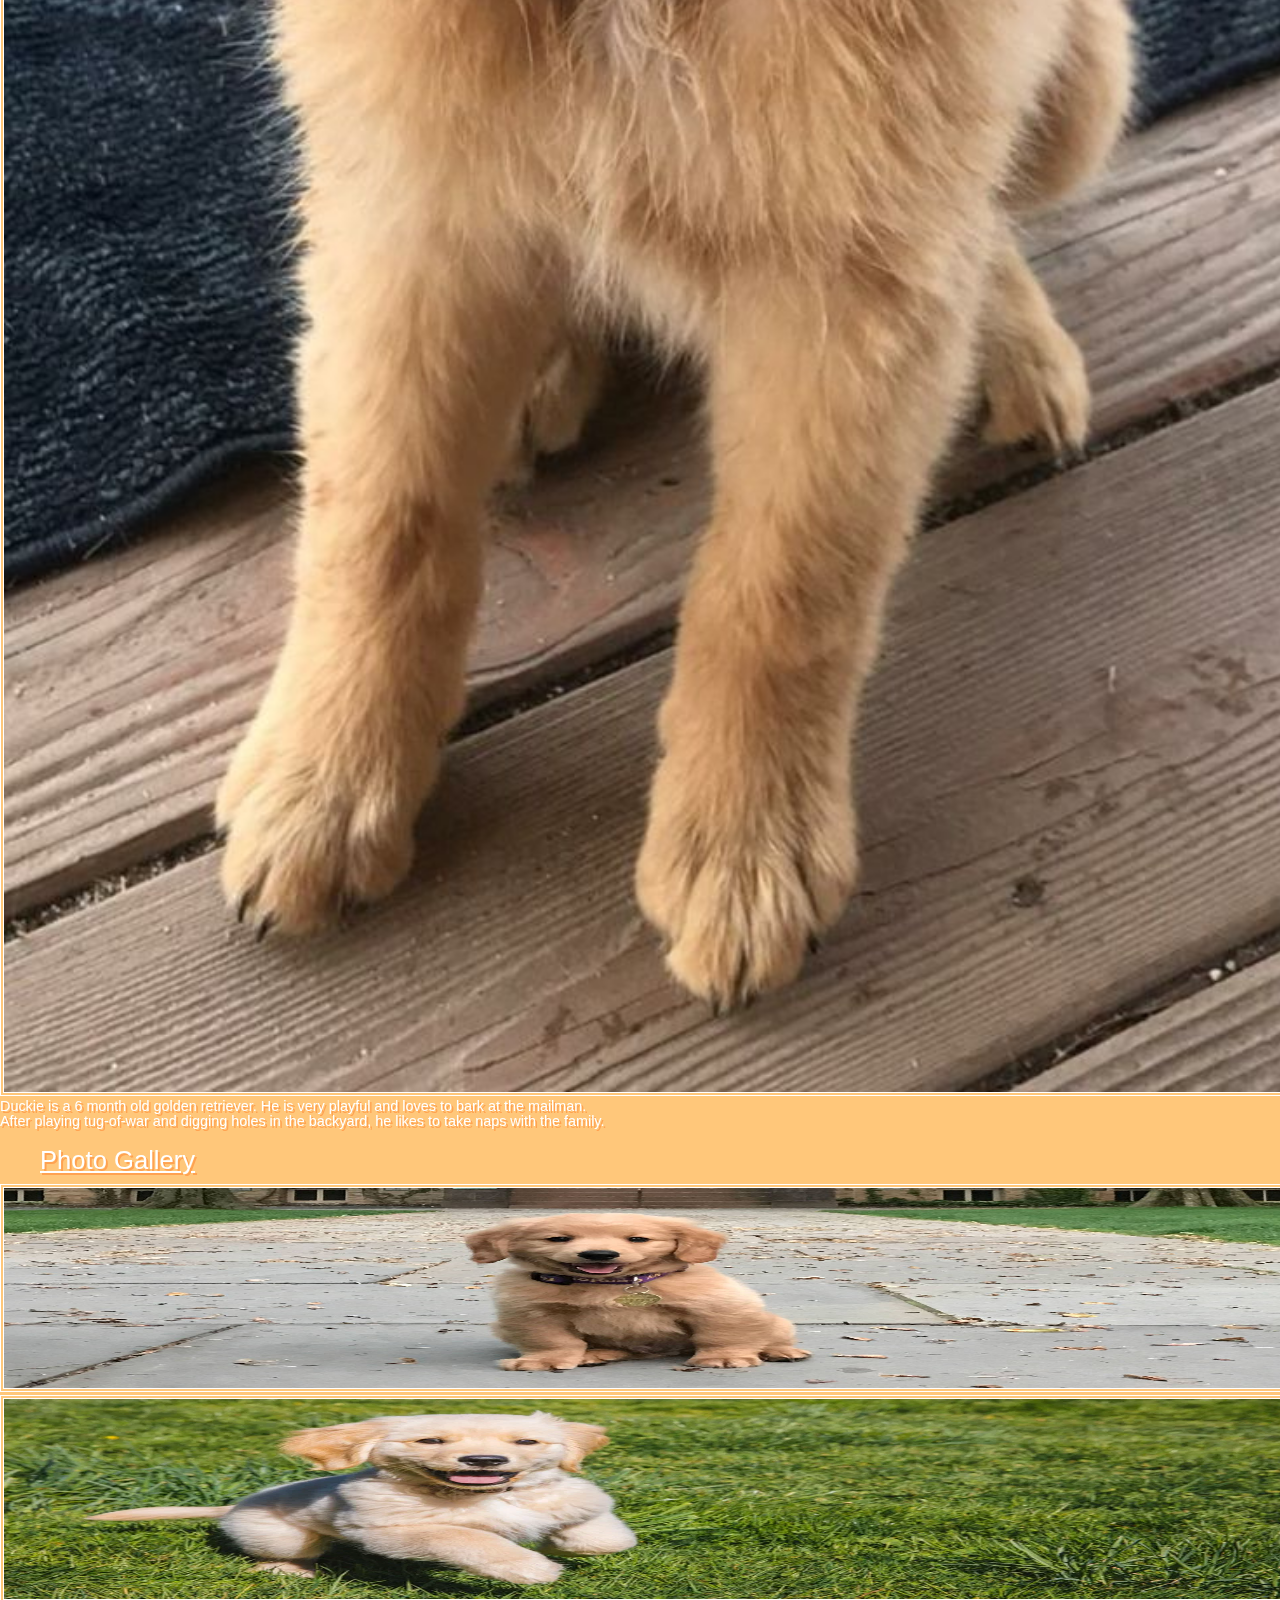
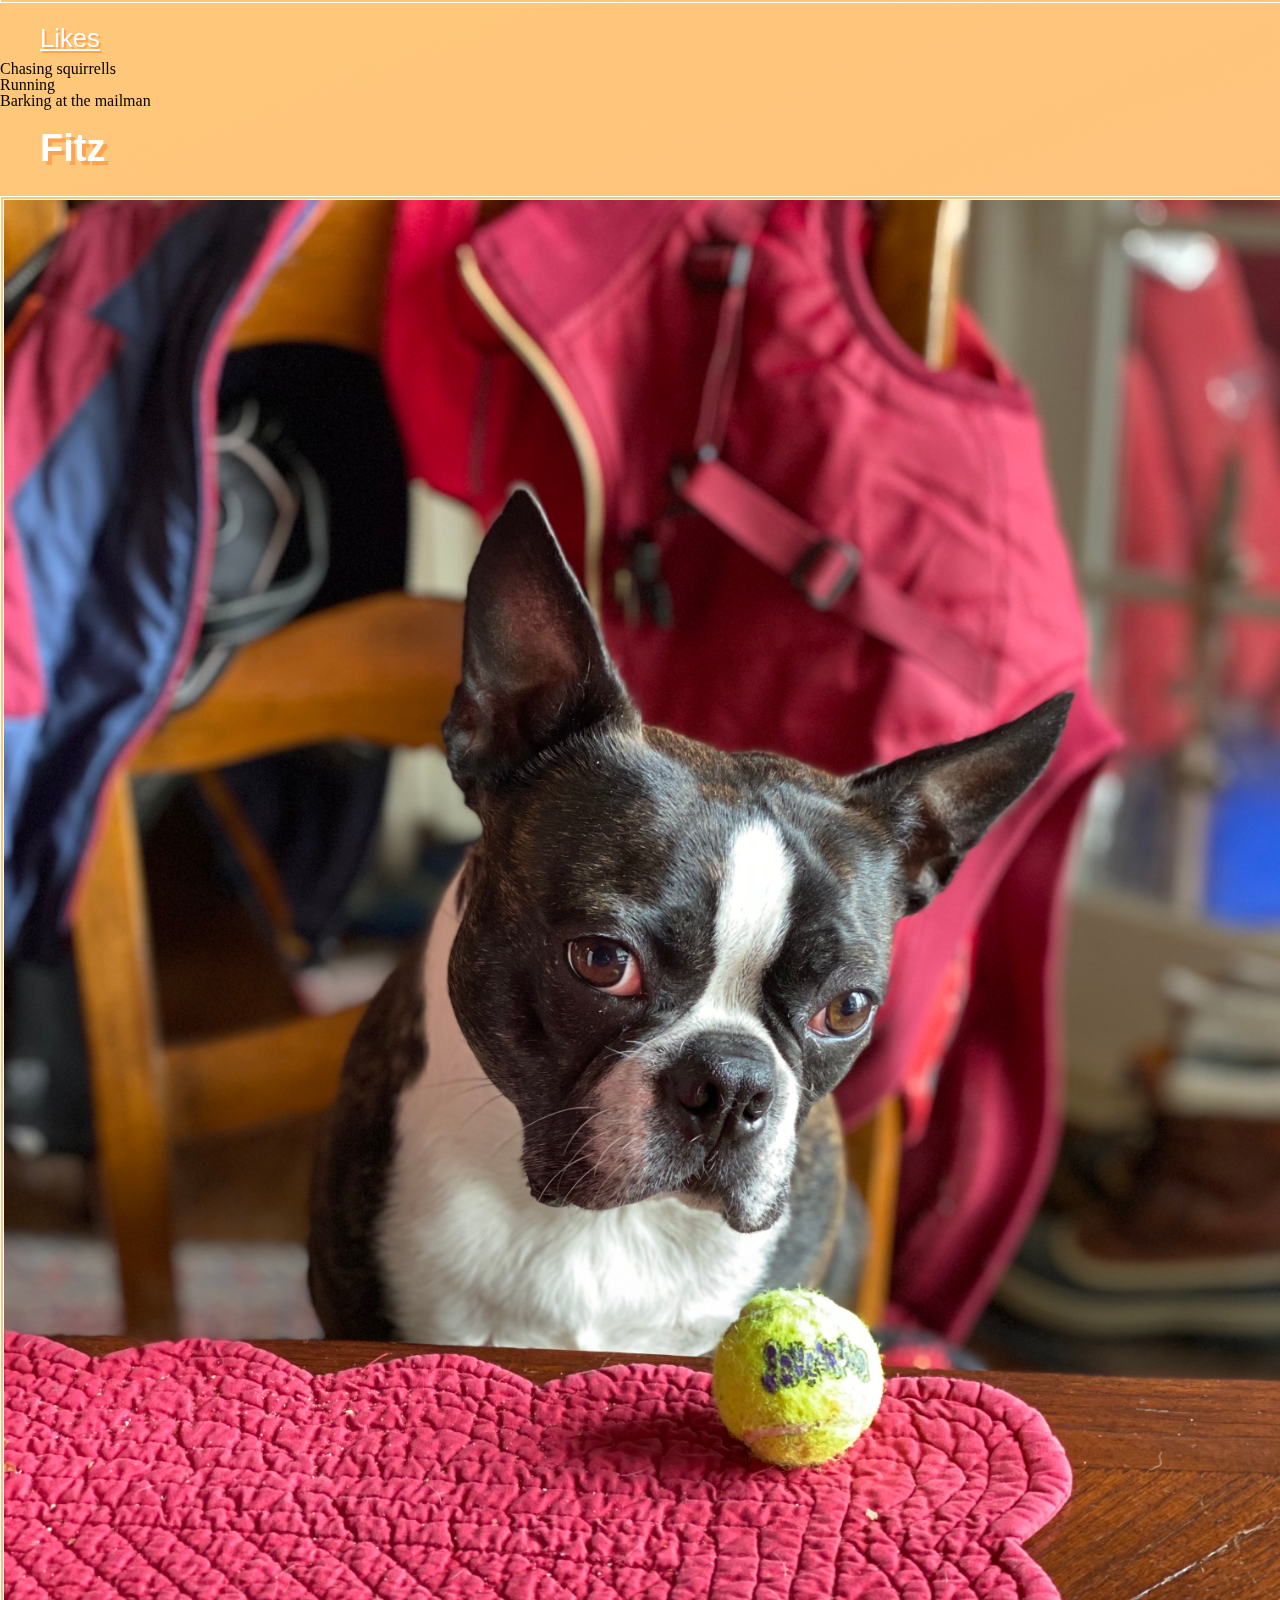
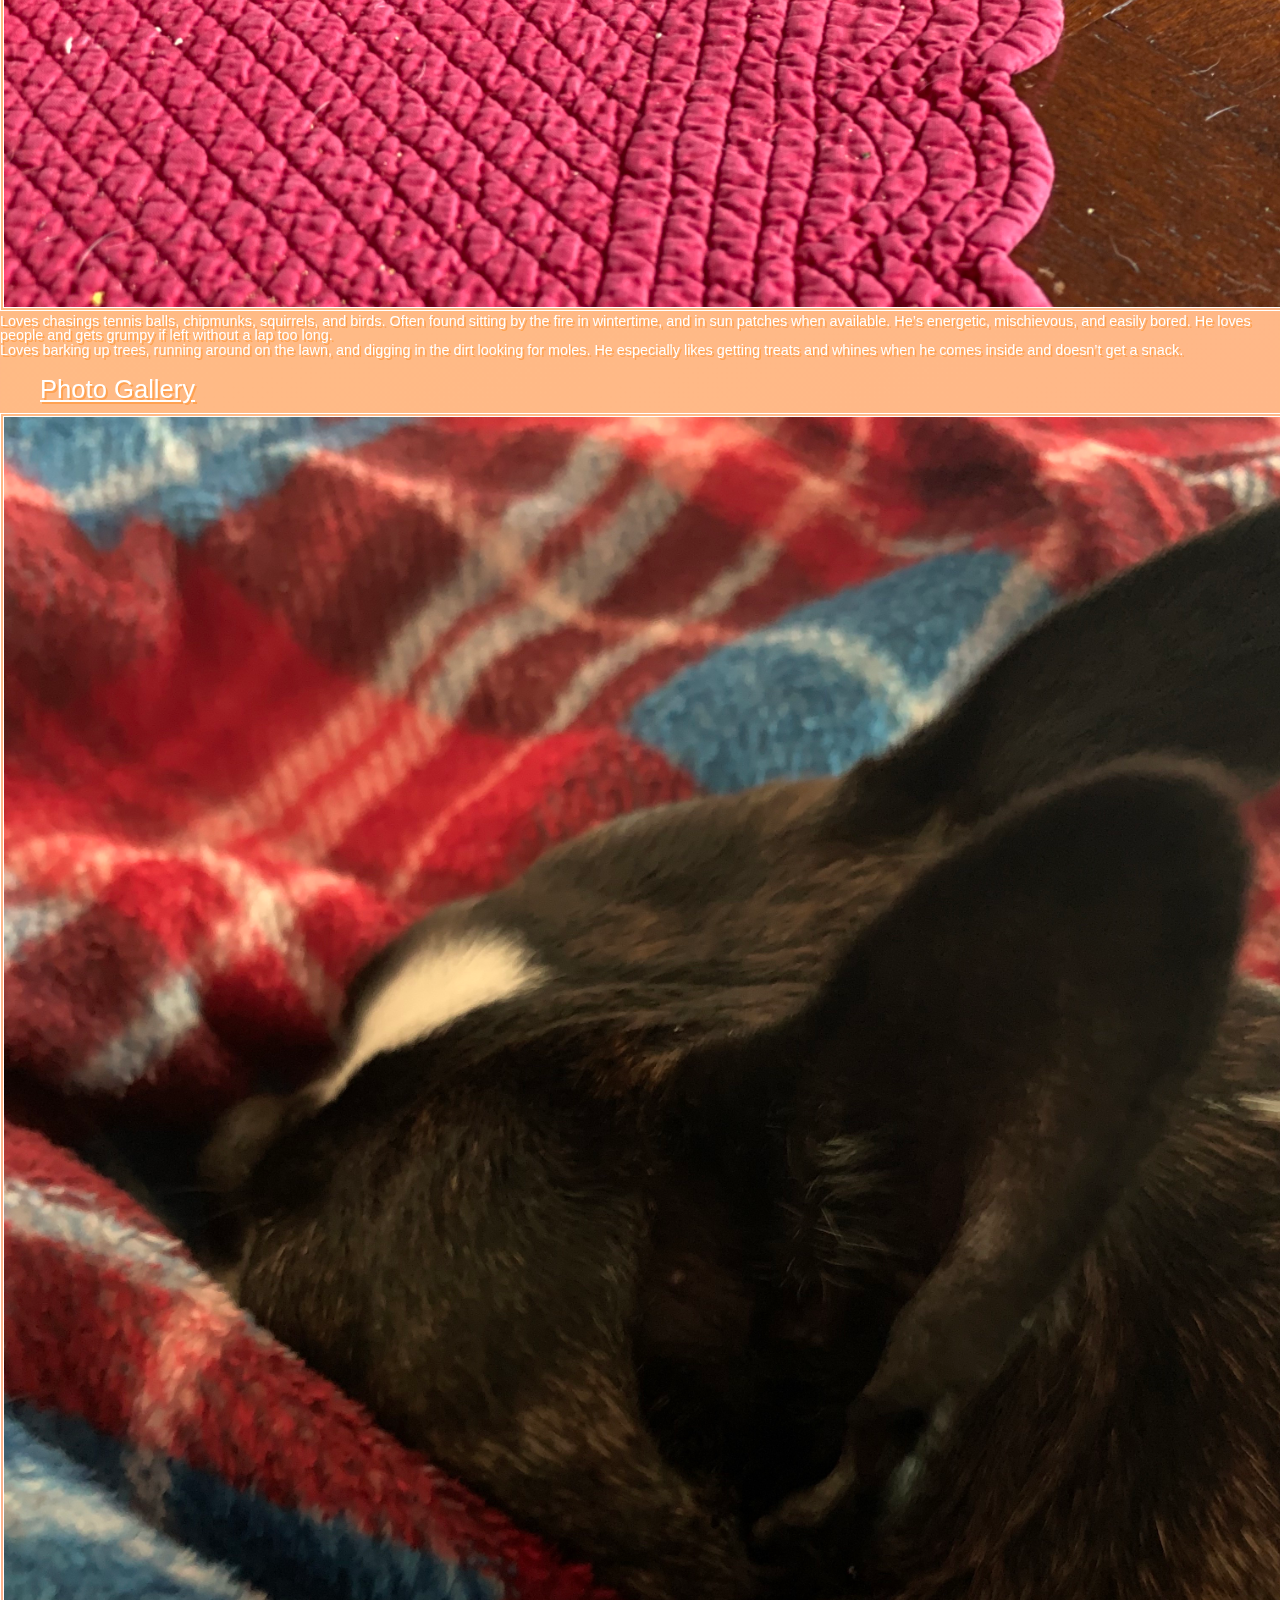
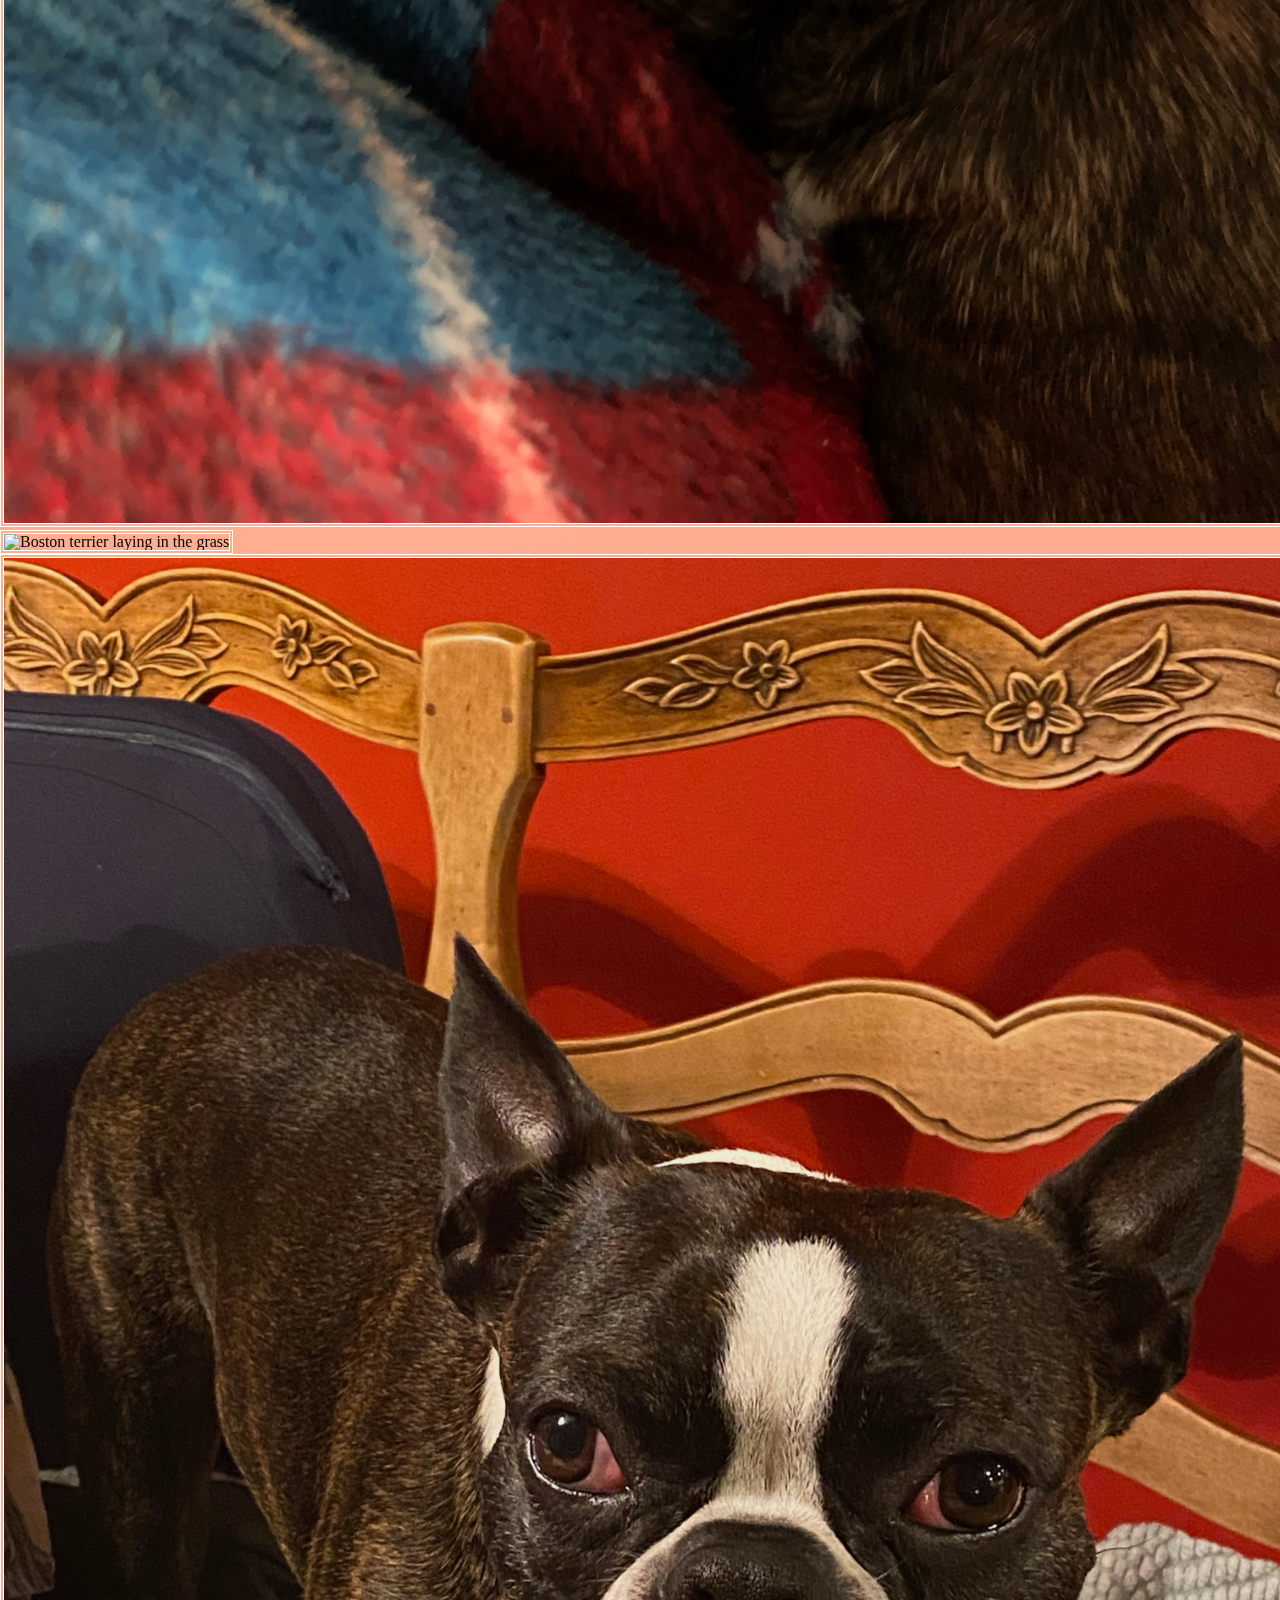
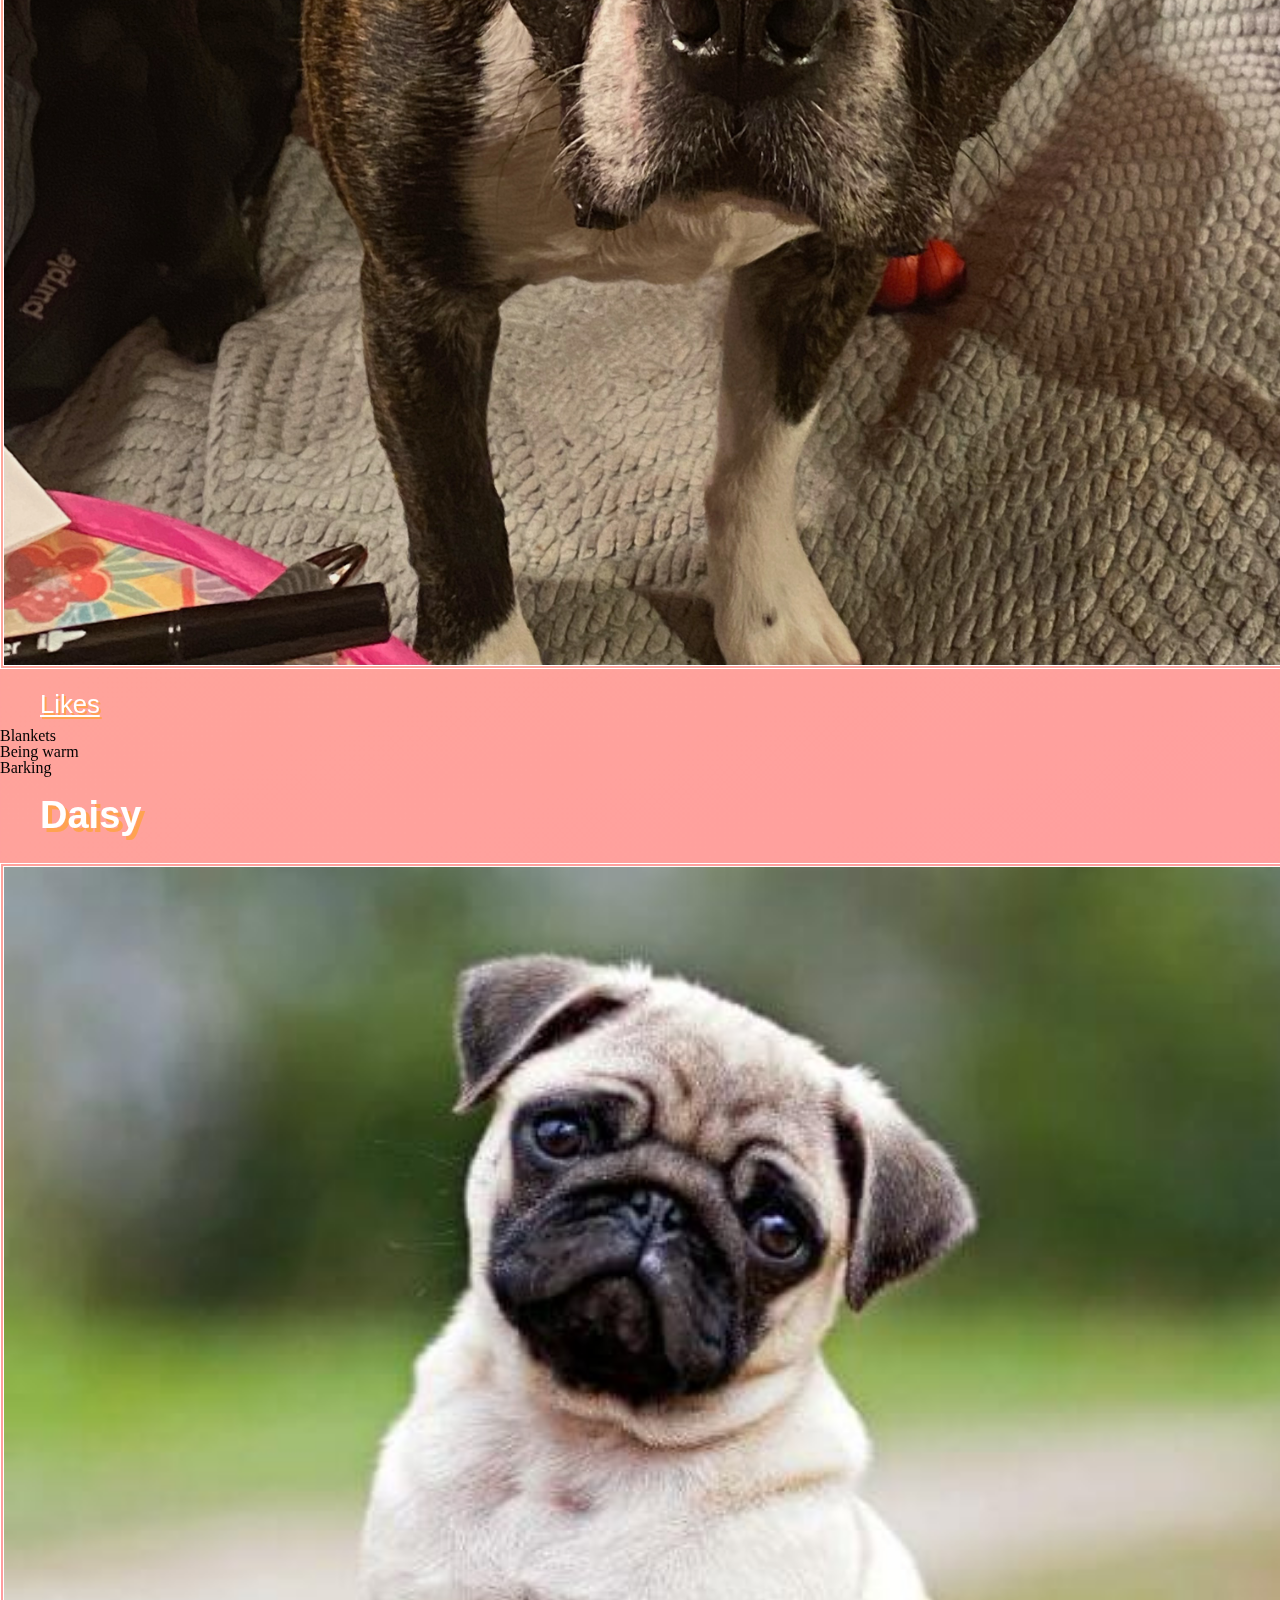
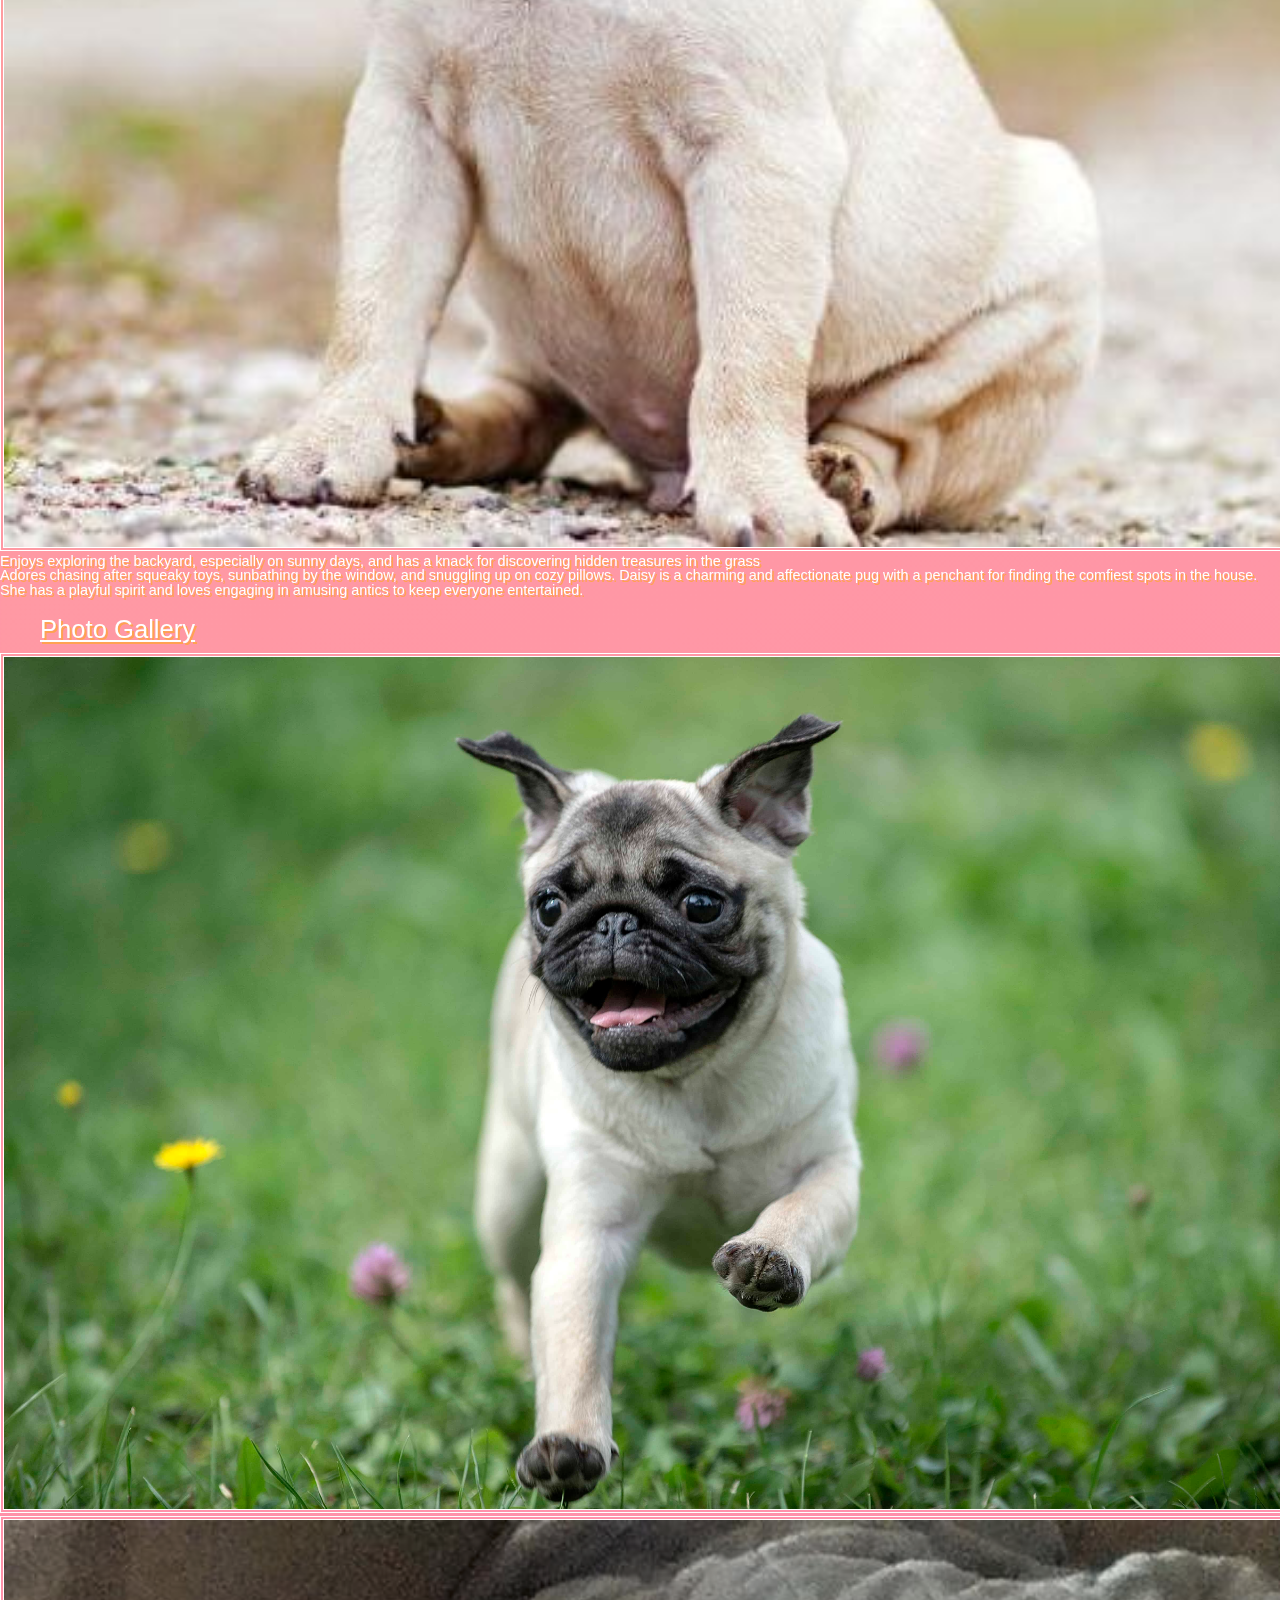
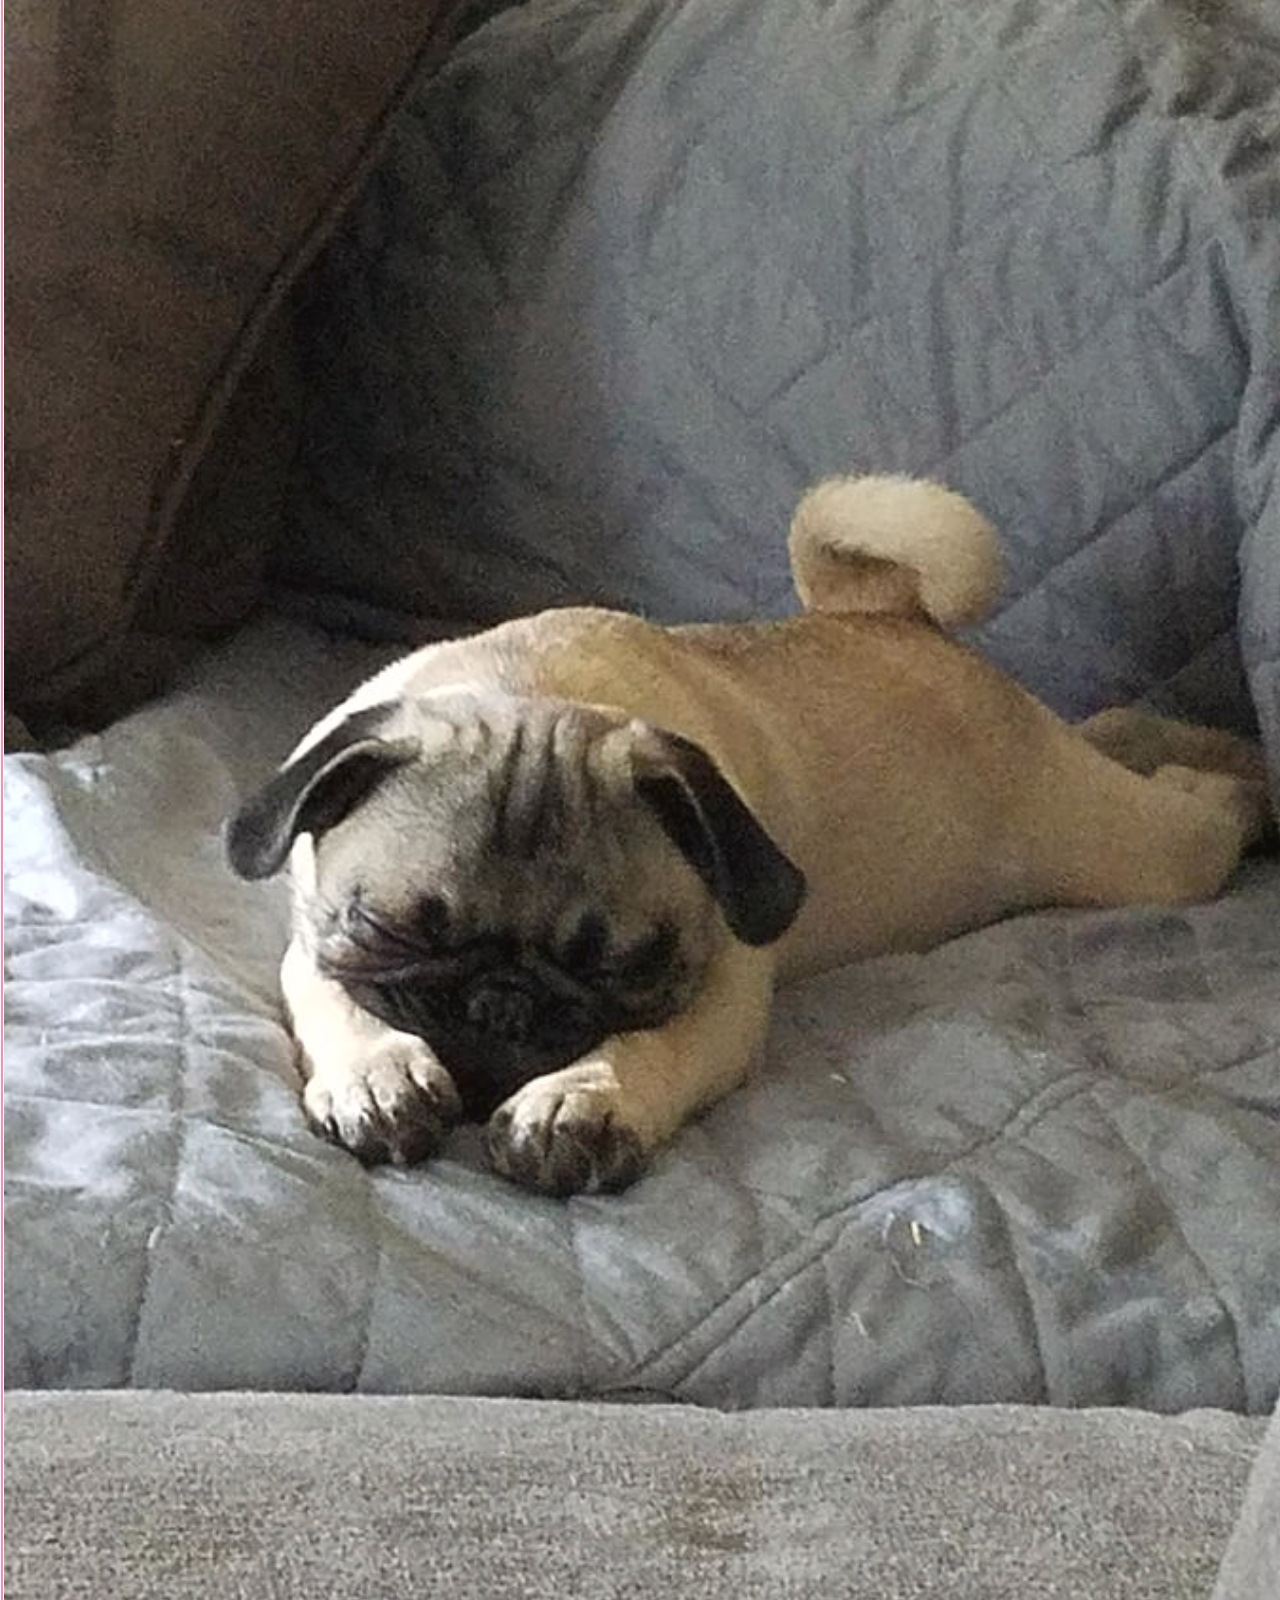
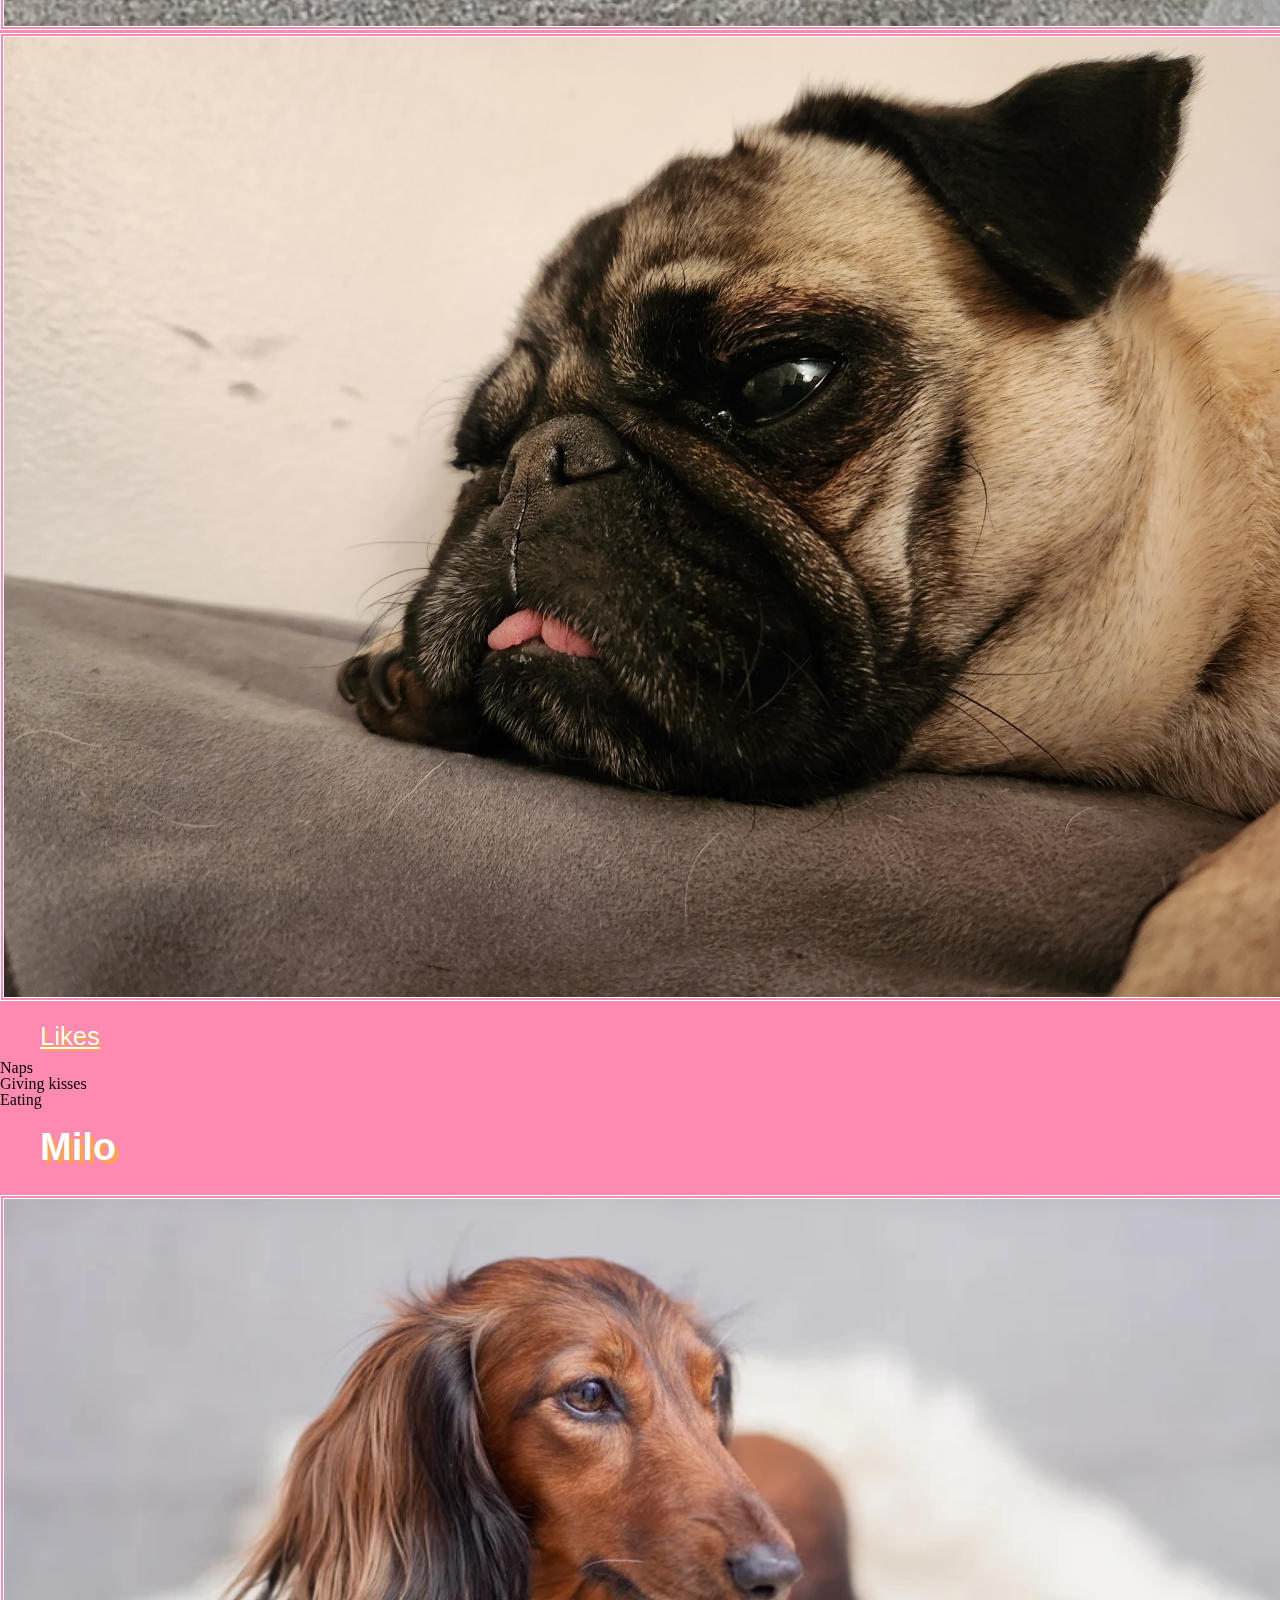
==== commit ae9a86d7: "Add files via upload" ====
--- a/pets.html
+++ b/pets.html
@@ -13,7 +13,7 @@
         <nav>
             <ul>
                 <li><a href = "index.html">home</a></li>
-                <li><a href = "pets.html">pets</a></li>
+                <li><a href = "pets.html" class="active">pets</a></li>
                 <li><a href = "recipes.html">recipes</a></li>
                 <li><a href = "travel.html">travel</a></li>
             </ul>
@@ -29,8 +29,9 @@
 
             <p>Bacon Q. Dog is a 9yr old labradoodle. He prefers to spend his days lounging among the three different beds/couches that his family has gifted him. He enjoys a walk or two around the neighborhood, as long as he can pretend that he doesn't see any of the other animals to avoid the embarrassment of not wanting to admit he has no wolf-like skills in chasing them.</p> 
         </div>
-            <P>At night just as the rest of the family is ready to relax, Bacon suddenly wants to release all of his energy. He will place his toys on a mini couch and frantically drag the couch around, giving his toys "a ride." There is also a lot of rolling. Lots and lots of rolling.</P>
+            <p id ="detail">At night just as the rest of the family is ready to relax, Bacon suddenly wants to release all of his energy. He will place his toys on a mini couch and frantically drag the couch around, giving his toys "a ride." There is also a lot of rolling. Lots and lots of rolling.</p>
             <h3>Photo Gallery</h3>
+            <div id = "gallery">
             <img src="images/bacon_bandana.JPG" width ="200" alt = "Brown labradoodle wearing an orange bandana">
             <img src="images/bacon_graduation.JPG"  width ="200" alt="Small labradoodle puppy wearing a graduation cap and gown">
             <video width="200"  controls>
@@ -38,9 +39,9 @@
                 Your browser does not support the video tag.  This was a video of a girl and dog demonstrating a sit and stay procedure
             </video>
             <img src="images/bacon_halloween.JPG"  width ="200" alt="Brown labradoodle wearing a pirate costume">
-
-            <h3>Likes</h3>
-            <ul>
+        </div>
+            <h4>Likes</h4>
+            <ul id ="likelist">
                 <li>Belly rubs</li>
                 <li>Playing tug-of-war</li>
                 <li>Sneaking onto the couch</li>
@@ -57,7 +58,7 @@
             <h3>Photo Gallery</h3>
             <img src="images/duckie.jpg" height ="200" alt = "Golden retriever puppy sitting">
             <img src="images/duckie3.jpg"  height ="200" alt="Golden retriever puppy running">
-            <h3>Likes</h3>
+            <h4>Likes</h4>
             <ul>
                 <li>Chasing squirrells</li>
                 <li>Running</li>
@@ -75,7 +76,7 @@
             <img src="images/Fitz_on_the_lawn.jpeg"  width ="200" alt="Boston terrier laying in the grass">
             <img src="images/Fitz_standing_on_chair.jpeg"  width ="200" alt="Boston terrier standing on a chair">
 
-            <h3>Likes</h3>
+            <h4>Likes</h4>
             <ul>
                 <li>Blankets</li>
                 <li>Being warm</li>
@@ -95,7 +96,7 @@
             <img src="images/pug_sleep.jpg"  width ="200" alt="Pug sleeping on a couch">
             <img src="images/pug_tired.jpg"  width ="200" alt="Tired-looking pug">
 
-            <h3>Likes</h3>
+            <h4>Likes</h4>
             <ul>
                 <li>Naps</li>
                 <li>Giving kisses</li>
@@ -115,7 +116,7 @@
             <img src="images/milo_exploring.jpg"  width ="200" alt="Dachshund exploring the outside">
             <img src="images/silly_milo.jpg"  width ="200" alt="Dachshund giving a funny look to the camera">
 
-            <h3>Likes</h3>
+            <h4>Likes</h4>
             <ul>
                 <li>Short sprints</li>
                 <li>Exploring</li>
--- a/css/style.css
+++ b/css/style.css
@@ -21,6 +21,10 @@
     font-weight: bold;
     font-size: x-large;
     text-shadow: 2px 2px 0px #ff789c; 
+}
+
+.active {
+    text-decoration: underline;
 }
 
 nav li { 
@@ -50,9 +54,10 @@
 }
 
 h1 {
-    padding-top: 20px;
+    padding-top: 0.5em;
+    padding-bottom: 0.5em;
     color: #ff3a75; 
-    font-size: 70px; 
+    font-size: 3.4rem; 
     font-family: Verdana, Geneva, Tahoma, sans-serif;
     letter-spacing: 4px;
     font-weight: 900;
@@ -65,24 +70,24 @@
 p {
     color: white; 
     font-weight: 500;
-    font-size: 38px;
+    font-size: 0.9em;
     font-family: Verdana, Geneva, Tahoma, sans-serif;
-    text-shadow: 4px 4px 0px #ffa251;
+    text-shadow: 2px 2px 0px #ffa251;
 }
 
 #welcome p {
-    font-size: 25px;
+    font-size: 0.9em;
     font-weight: bolder;
     text-align: center;
-    margin: 40px 20px 20px 40px;
-    text-shadow: 4px 4px 0px #ffa251;
+    margin: 30px 20px 20px 30px;
+    text-shadow: 1px 1px 0px #ffa251;
 }
 
 #grid {
     padding: 0px 20px 20px 20px;
     display: grid;
     grid-template-columns: auto auto;
-    margin: 100px 100px;
+    margin: 5% 5%;
     grid-row-gap: 50px;
     grid-column-gap: 20px;
 }
@@ -103,31 +108,82 @@
     text-align: right;
 }
 
-img {
+#grid img {
     border: 4px double white;
-    width: 500px;
+    width: 110%;
 }
 
 h2 {
     color: white; 
     font-size: 38px;
     font-weight: bolder;
-    margin: 40px 20px 20px 40px;
+    margin: 20px 20px 10px 40px;
     text-shadow: 4px 4px 0px #ffa251;
+    font-family: Verdana, Geneva, Tahoma, sans-serif;
+    padding-bottom: 0.5em;
+}
+
+#bacon p {
+    font-size: 0.8em;
+}
+
+#bacon {
+    padding: 0em 1em 0em 1em;
+    display: grid;
+    grid-template-columns: auto auto;
+    grid-template-rows: auto;
+    margin: 1% 5%;
+    grid-row-gap: 50px;
+    grid-column-gap: 20px;
+}
+
+img {
+    border: 4px double white;
+    width: 100%;
+}
+
+#gallery {
+    padding: 0px 20px 20px 20px;
+    display: grid;
+    grid-template-columns: auto auto auto auto;
+    grid-template-rows: auto;
+    margin: 4% 5%;
+    grid-row-gap: 50px;
+    grid-column-gap: 20px;
+    margin-bottom: 3%;
+}
+
+h3, h4 {
+    color: white; 
+    text-decoration: underline;
+    font-size: 1.6em;
+    margin: 20px 20px 10px 40px;
+    text-shadow: 2px 2px 0px #ffa251;
     font-family: Verdana, Geneva, Tahoma, sans-serif;
 }
 
-#bacon p {
-    font-size: 32px;
+#gallery img, #gallery video {
+    border: 2px double white;
+    width: 100%;
 }
 
-#bacon {
-    padding: 0px 20px 20px 20px;
-    display: grid;
-    grid-template-columns: auto auto;
-    grid-template-rows: auto;
-    margin: 100px 100px;
-    grid-row-gap: 50px;
-    grid-column-gap: 10px;
-    height: 500px;
+#detail {
+    padding: 0px 10px 10px 10px;
+    margin: 2% 5%;
+    font-size: 0.8em;
+}
+
+#likelist {
+    color: white; 
+    font-size: 1em;
+    margin: 4% 5%;
+    text-shadow: 2px 2px 0px #ffa251;
+    font-family: Verdana, Geneva, Tahoma, sans-serif;
+    list-style-type: circle;
+    padding: 0em 1em 0em 2em;
+    margin-bottom: 17%;
+}
+
+#likelist li {
+    margin-bottom: 1em;
 }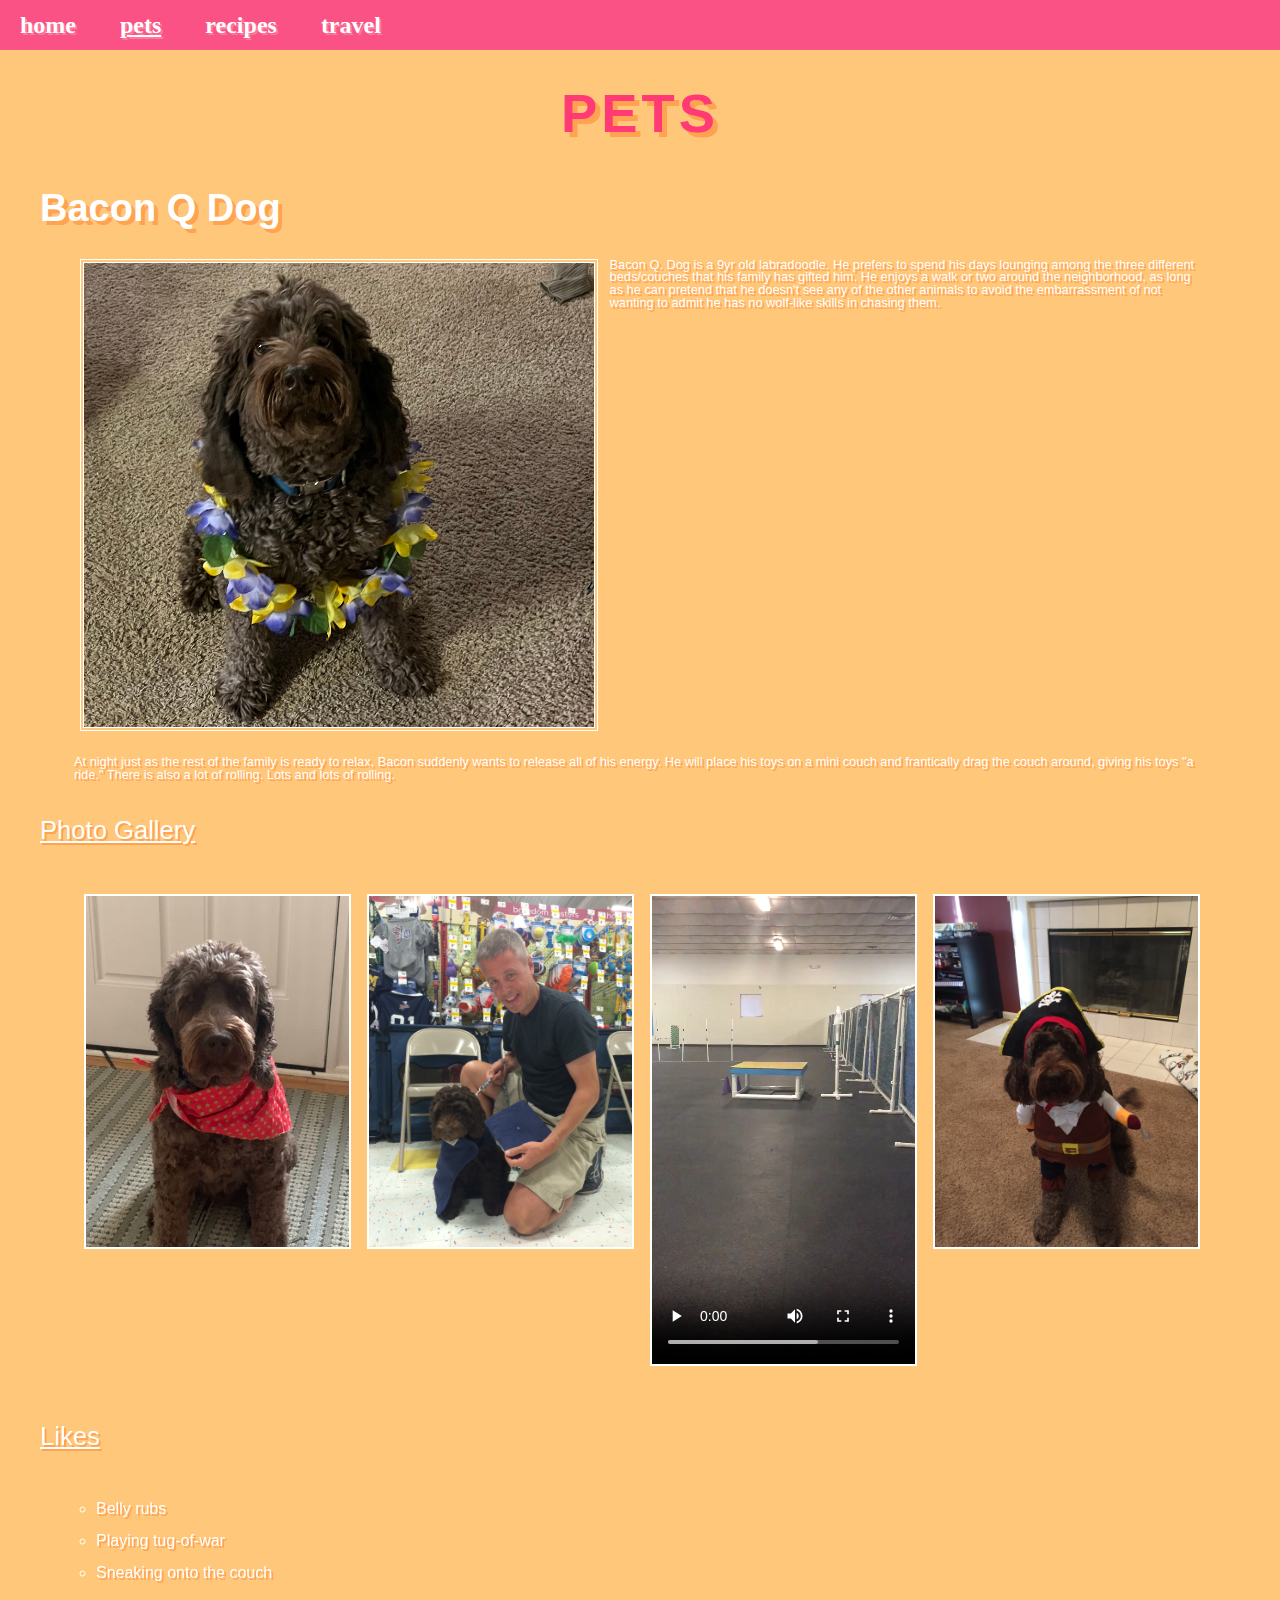
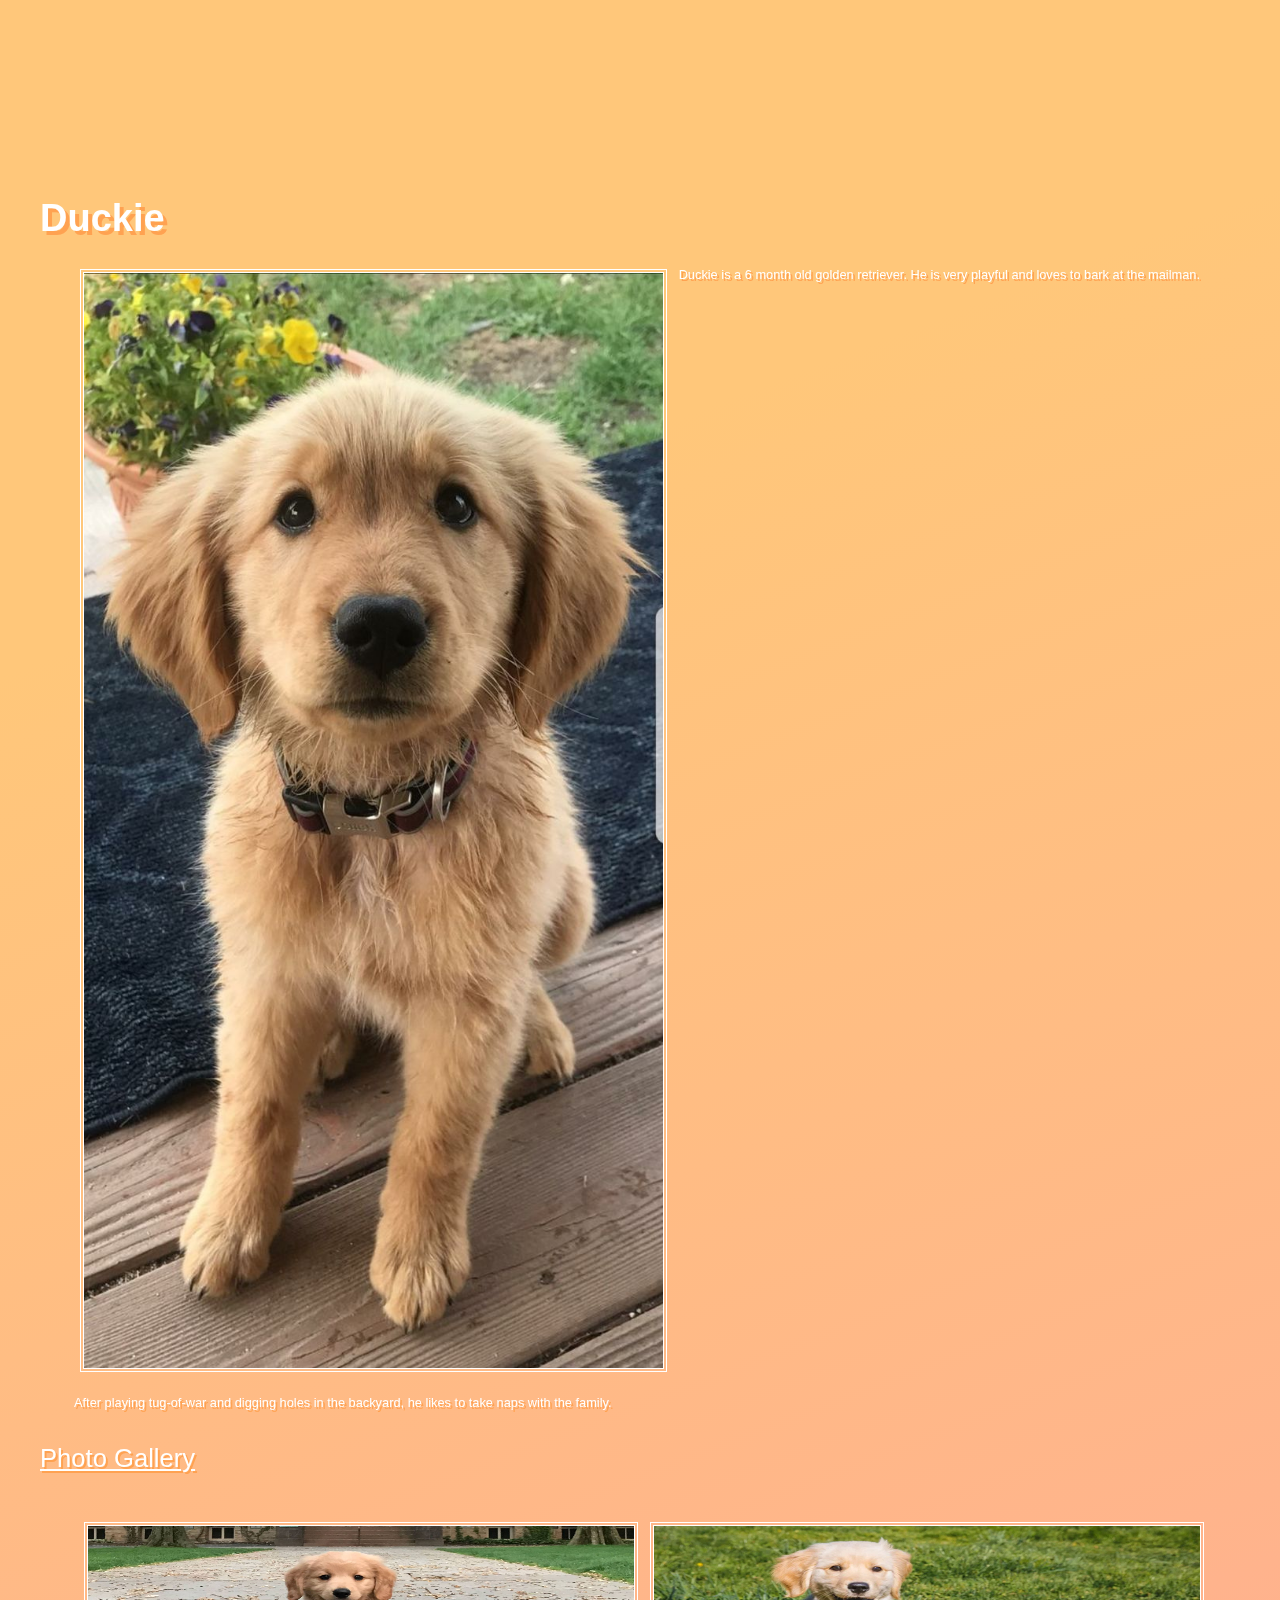
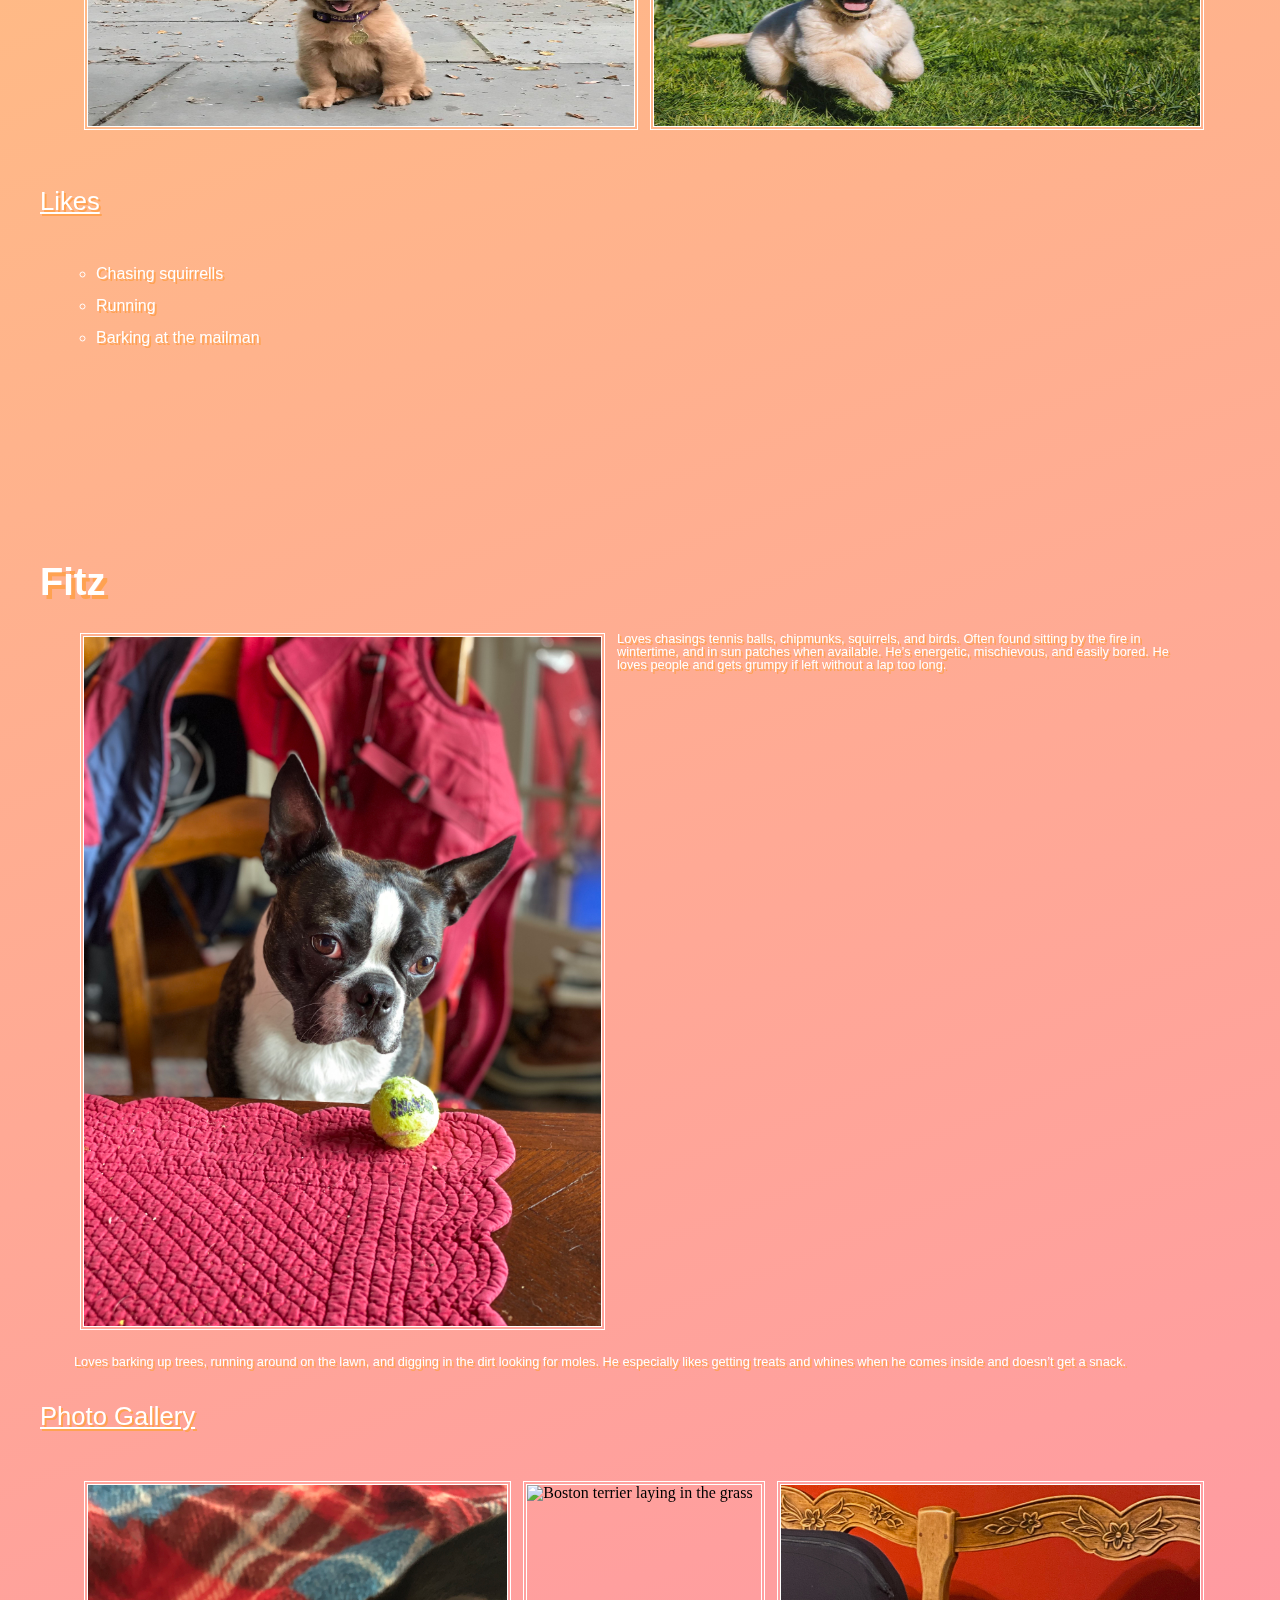
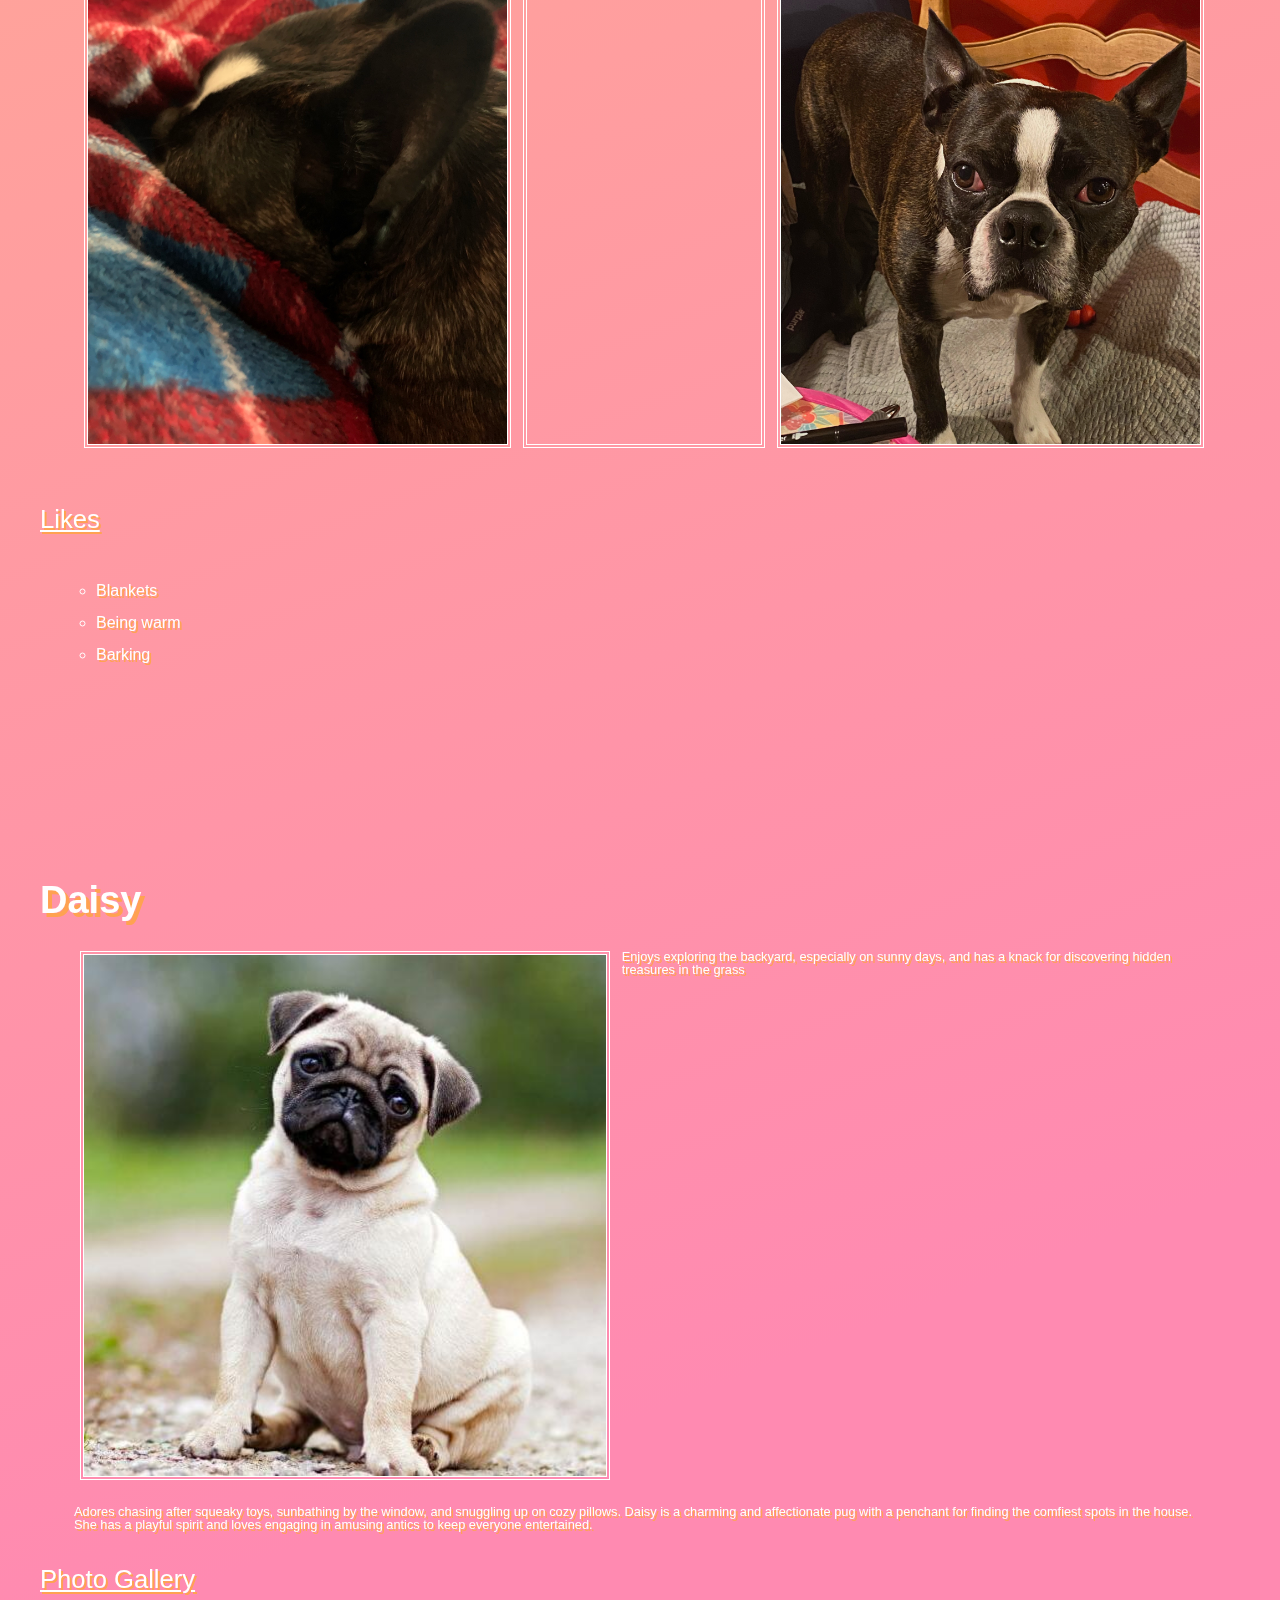
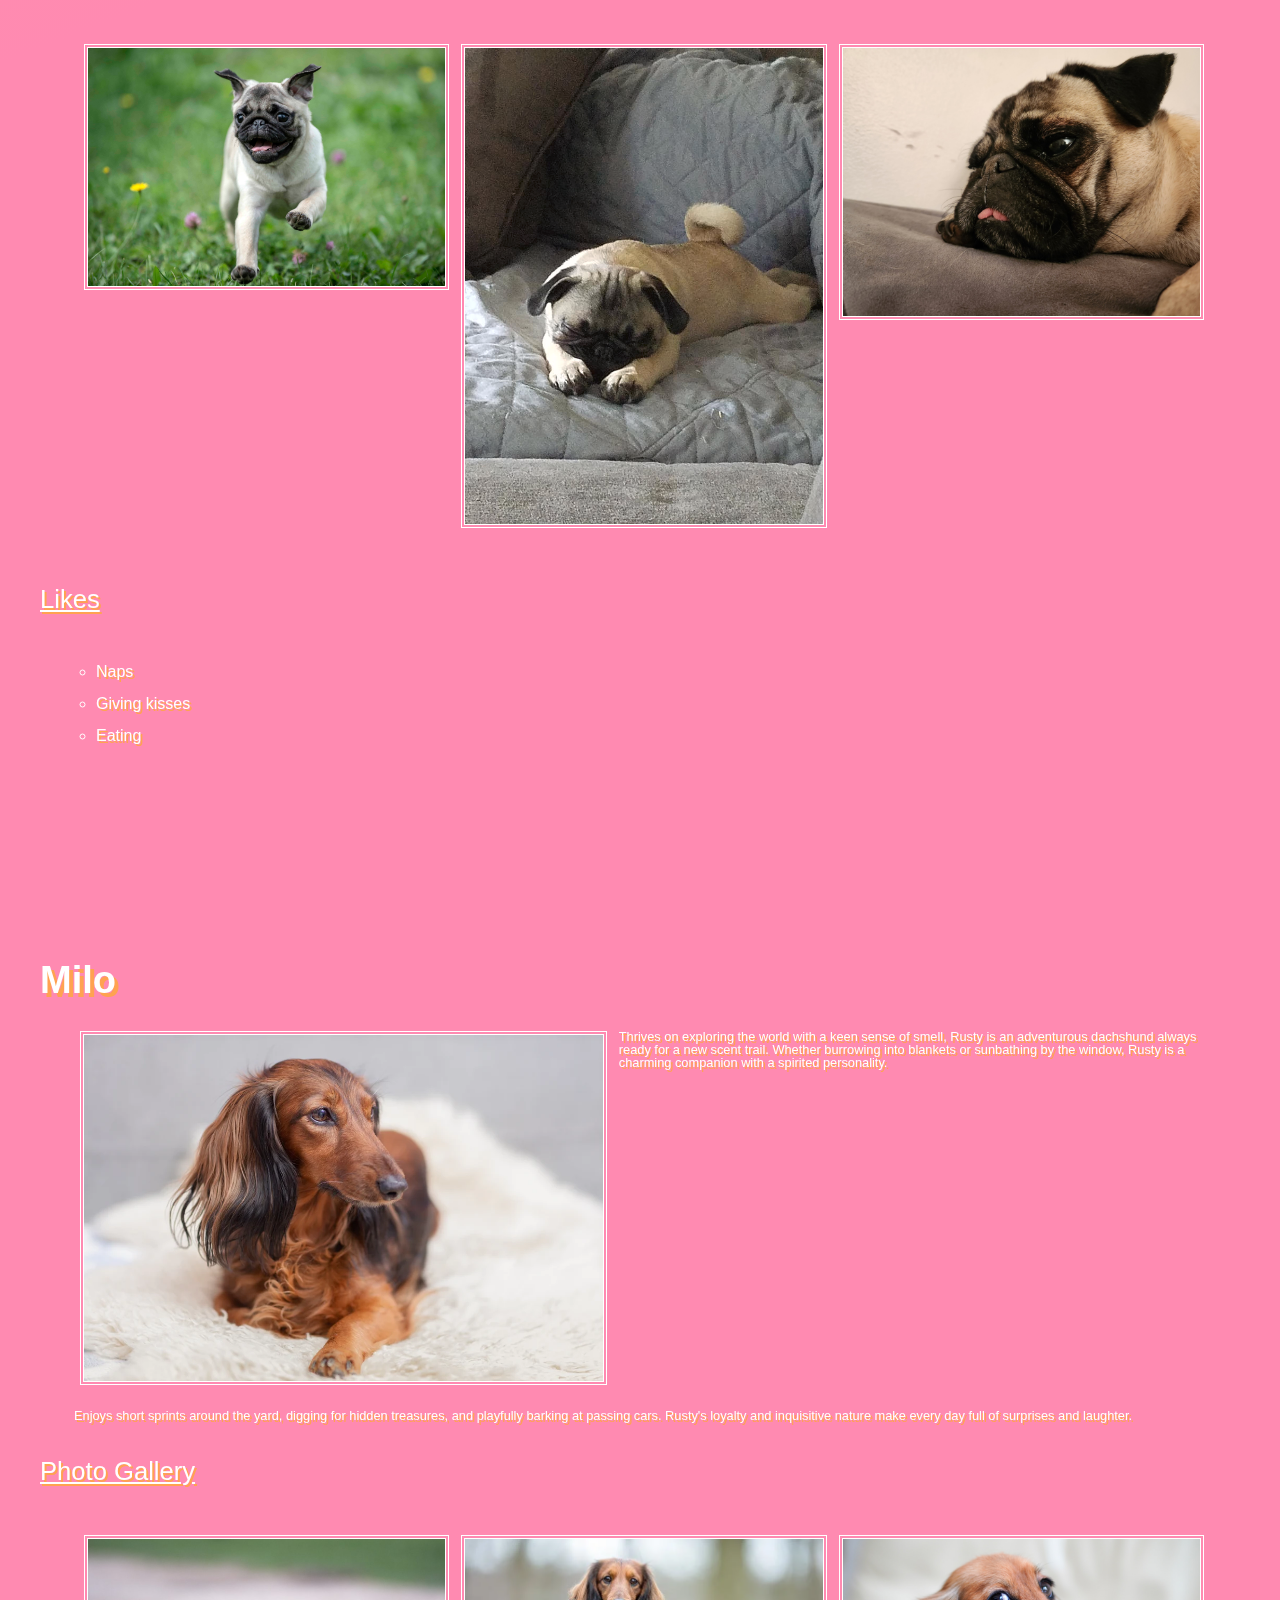
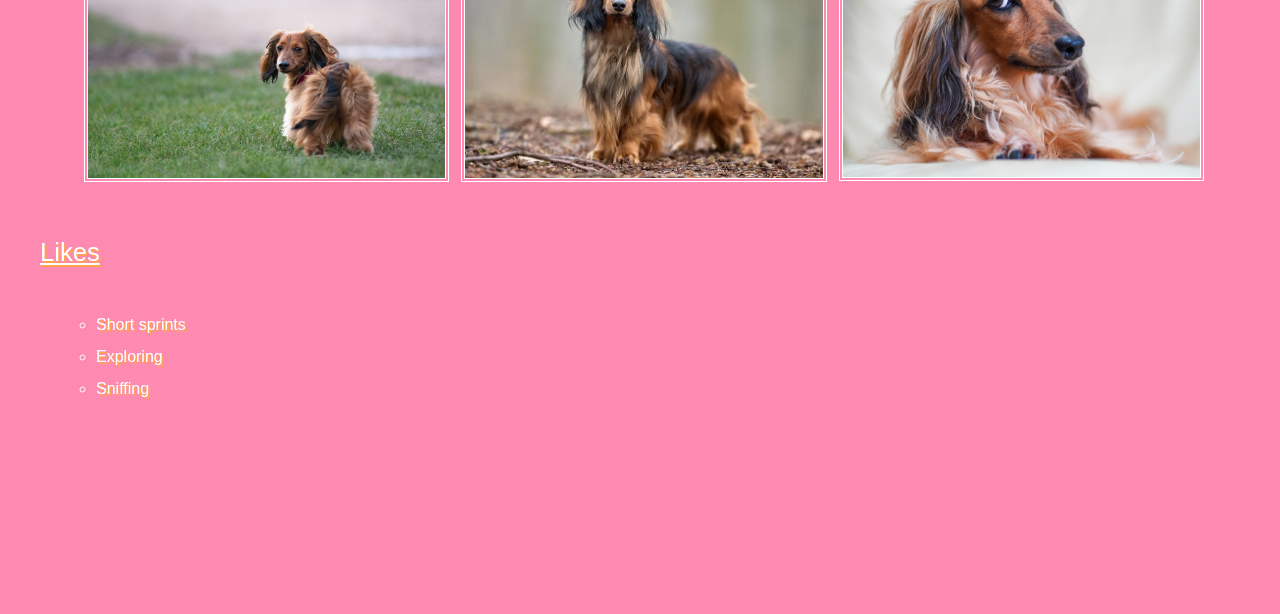
==== commit 3f52a3ea: "Add files via upload" ====
--- a/pets.html
+++ b/pets.html
@@ -20,7 +20,7 @@
         </nav>
         <!--  <h1>Week Two discussion</h1> -->
     </header>
-    <main>
+    <main id="main-content">
         <h1>PETS</h1>
         <div>
             <h2>Bacon Q Dog</h2>
@@ -51,15 +51,19 @@
         </div>
         <div>
             <h2>Duckie</h2>
+            <div id ="bacon">
             <img src="images/duckie2.jpg" width = "300" alt="Golden retriever puppy">
 
             <p>Duckie is a 6 month old golden retriever. He is very playful and loves to bark at the mailman.</p> 
-            <P>After playing tug-of-war and digging holes in the backyard, he likes to take naps with the family.</P>
+            </div>
+            <p id ="detail">After playing tug-of-war and digging holes in the backyard, he likes to take naps with the family.</p>
             <h3>Photo Gallery</h3>
+            <div id="gallery2">
             <img src="images/duckie.jpg" height ="200" alt = "Golden retriever puppy sitting">
             <img src="images/duckie3.jpg"  height ="200" alt="Golden retriever puppy running">
+        </div>
             <h4>Likes</h4>
-            <ul>
+            <ul id ="likelist">
                 <li>Chasing squirrells</li>
                 <li>Running</li>
                 <li>Barking at the mailman</li>
@@ -67,17 +71,20 @@
         </div>
         <div>
             <h2>Fitz</h2>
+            <div id ="bacon">
             <img src="images/Fitz.jpeg" width = "400" alt="Boston terrier watching a tennis ball at the table">
 
             <p>Loves chasings tennis balls, chipmunks, squirrels, and birds. Often found sitting by the fire in wintertime, and in sun patches when available. He’s energetic, mischievous, and easily bored. He loves people and gets grumpy if left without a lap too long. </p> 
-            <p>Loves barking up trees, running around on the lawn, and digging in the dirt looking for moles. He especially likes getting treats and whines when he comes inside and doesn’t get a snack.</p>
+        </div>
+            <p id ="detail">Loves barking up trees, running around on the lawn, and digging in the dirt looking for moles. He especially likes getting treats and whines when he comes inside and doesn’t get a snack.</p>
             <h3>Photo Gallery</h3>
+            <div id = "gallery3">
             <img src="images/Fitz_laying_in_bed.jpeg" width ="200" alt = "Boston terrier laying in a bed">
             <img src="images/Fitz_on_the_lawn.jpeg"  width ="200" alt="Boston terrier laying in the grass">
             <img src="images/Fitz_standing_on_chair.jpeg"  width ="200" alt="Boston terrier standing on a chair">
-
+            </div>
             <h4>Likes</h4>
-            <ul>
+            <ul id ="likelist">
                 <li>Blankets</li>
                 <li>Being warm</li>
                 <li>Barking</li>
@@ -87,17 +94,20 @@
         </div>
         <div>
             <h2>Daisy</h2>
+            <div id ="bacon">
             <img src="images/daisy_sit.jpg" width = "400" alt="Small pug sitting in the gravel">
 
             <p>Enjoys exploring the backyard, especially on sunny days, and has a knack for discovering hidden treasures in the grass</p> 
-            <p>Adores chasing after squeaky toys, sunbathing by the window, and snuggling up on cozy pillows. Daisy is a charming and affectionate pug with a penchant for finding the comfiest spots in the house. She has a playful spirit and loves engaging in amusing antics to keep everyone entertained.</p>
+        </div>
+            <p id ="detail">Adores chasing after squeaky toys, sunbathing by the window, and snuggling up on cozy pillows. Daisy is a charming and affectionate pug with a penchant for finding the comfiest spots in the house. She has a playful spirit and loves engaging in amusing antics to keep everyone entertained.</p>
             <h3>Photo Gallery</h3>
+            <div id = "gallery3">
             <img src="images/daisy_run.jpg" width ="200" alt = "Pug running in the grass">
             <img src="images/pug_sleep.jpg"  width ="200" alt="Pug sleeping on a couch">
             <img src="images/pug_tired.jpg"  width ="200" alt="Tired-looking pug">
-
+        </div>
             <h4>Likes</h4>
-            <ul>
+            <ul id ="likelist">
                 <li>Naps</li>
                 <li>Giving kisses</li>
                 <li>Eating</li>
@@ -107,17 +117,19 @@
         </div>
         <div>
             <h2>Milo</h2>
+            <div id ="bacon">
             <img src="images/milo_laying.jpg" width = "400" alt="Dachshund laying down">
-
             <p>Thrives on exploring the world with a keen sense of smell, Rusty is an adventurous dachshund always ready for a new scent trail. Whether burrowing into blankets or sunbathing by the window, Rusty is a charming companion with a spirited personality.</p> 
-            <p>Enjoys short sprints around the yard, digging for hidden treasures, and playfully barking at passing cars. Rusty's loyalty and inquisitive nature make every day full of surprises and laughter.</p>
+            </div>
+            <p id ="detail">Enjoys short sprints around the yard, digging for hidden treasures, and playfully barking at passing cars. Rusty's loyalty and inquisitive nature make every day full of surprises and laughter.</p>
             <h3>Photo Gallery</h3>
+            <div id = "gallery3">
             <img src="images/milo_in_grass.jpg" width ="200" alt = "Dachshund turning around outside">
             <img src="images/milo_exploring.jpg"  width ="200" alt="Dachshund exploring the outside">
             <img src="images/silly_milo.jpg"  width ="200" alt="Dachshund giving a funny look to the camera">
-
+        </div>
             <h4>Likes</h4>
-            <ul>
+            <ul id ="likelist">
                 <li>Short sprints</li>
                 <li>Exploring</li>
                 <li>Sniffing</li>
--- a/css/style.css
+++ b/css/style.css
@@ -186,4 +186,26 @@
 
 #likelist li {
     margin-bottom: 1em;
+}
+
+#gallery2 {
+    padding: 0px 20px 20px 20px;
+    display: grid;
+    grid-template-columns: auto auto;
+    grid-template-rows: auto;
+    margin: 4% 5%;
+    grid-row-gap: 50px;
+    grid-column-gap: 20px;
+    margin-bottom: 3%;
+}
+
+#gallery3 {
+    padding: 0px 20px 20px 20px;
+    display: grid;
+    grid-template-columns: auto auto auto;
+    grid-template-rows: auto;
+    margin: 4% 5%;
+    grid-row-gap: 50px;
+    grid-column-gap: 20px;
+    margin-bottom: 3%;
 }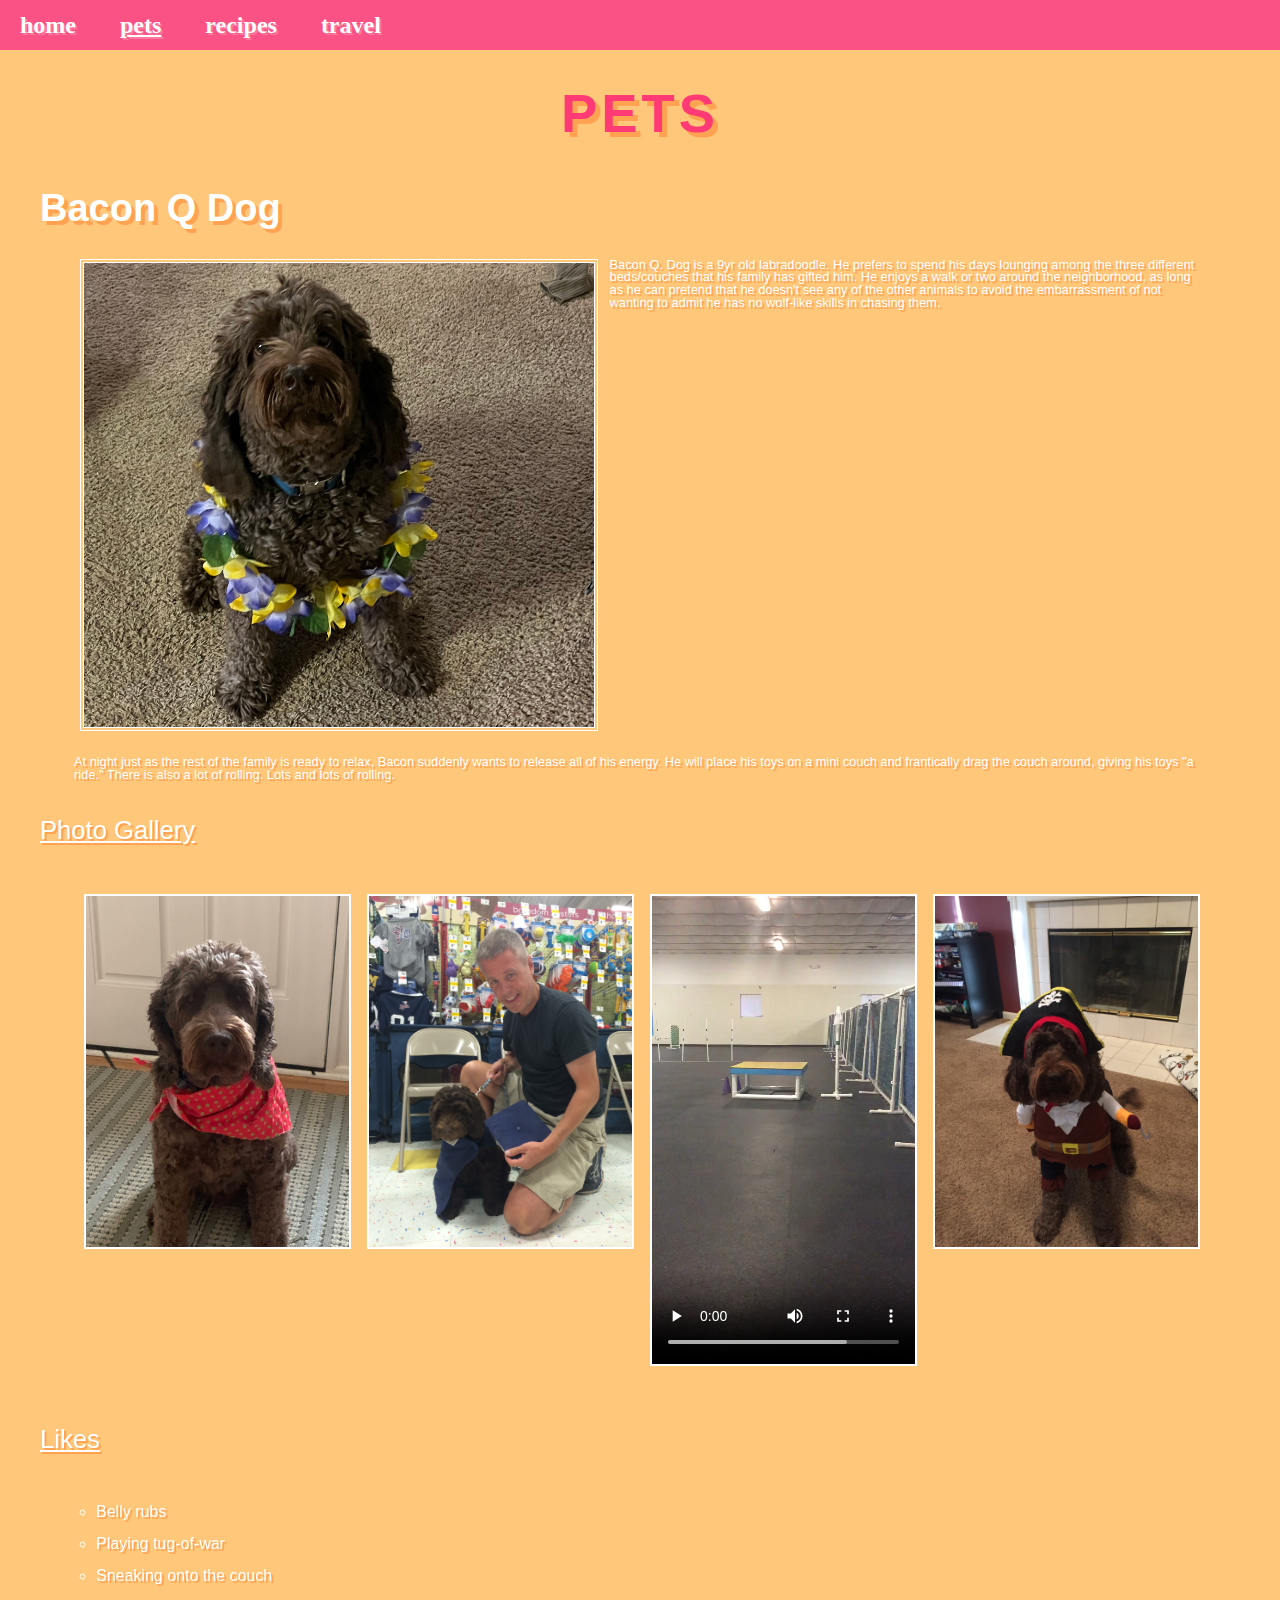
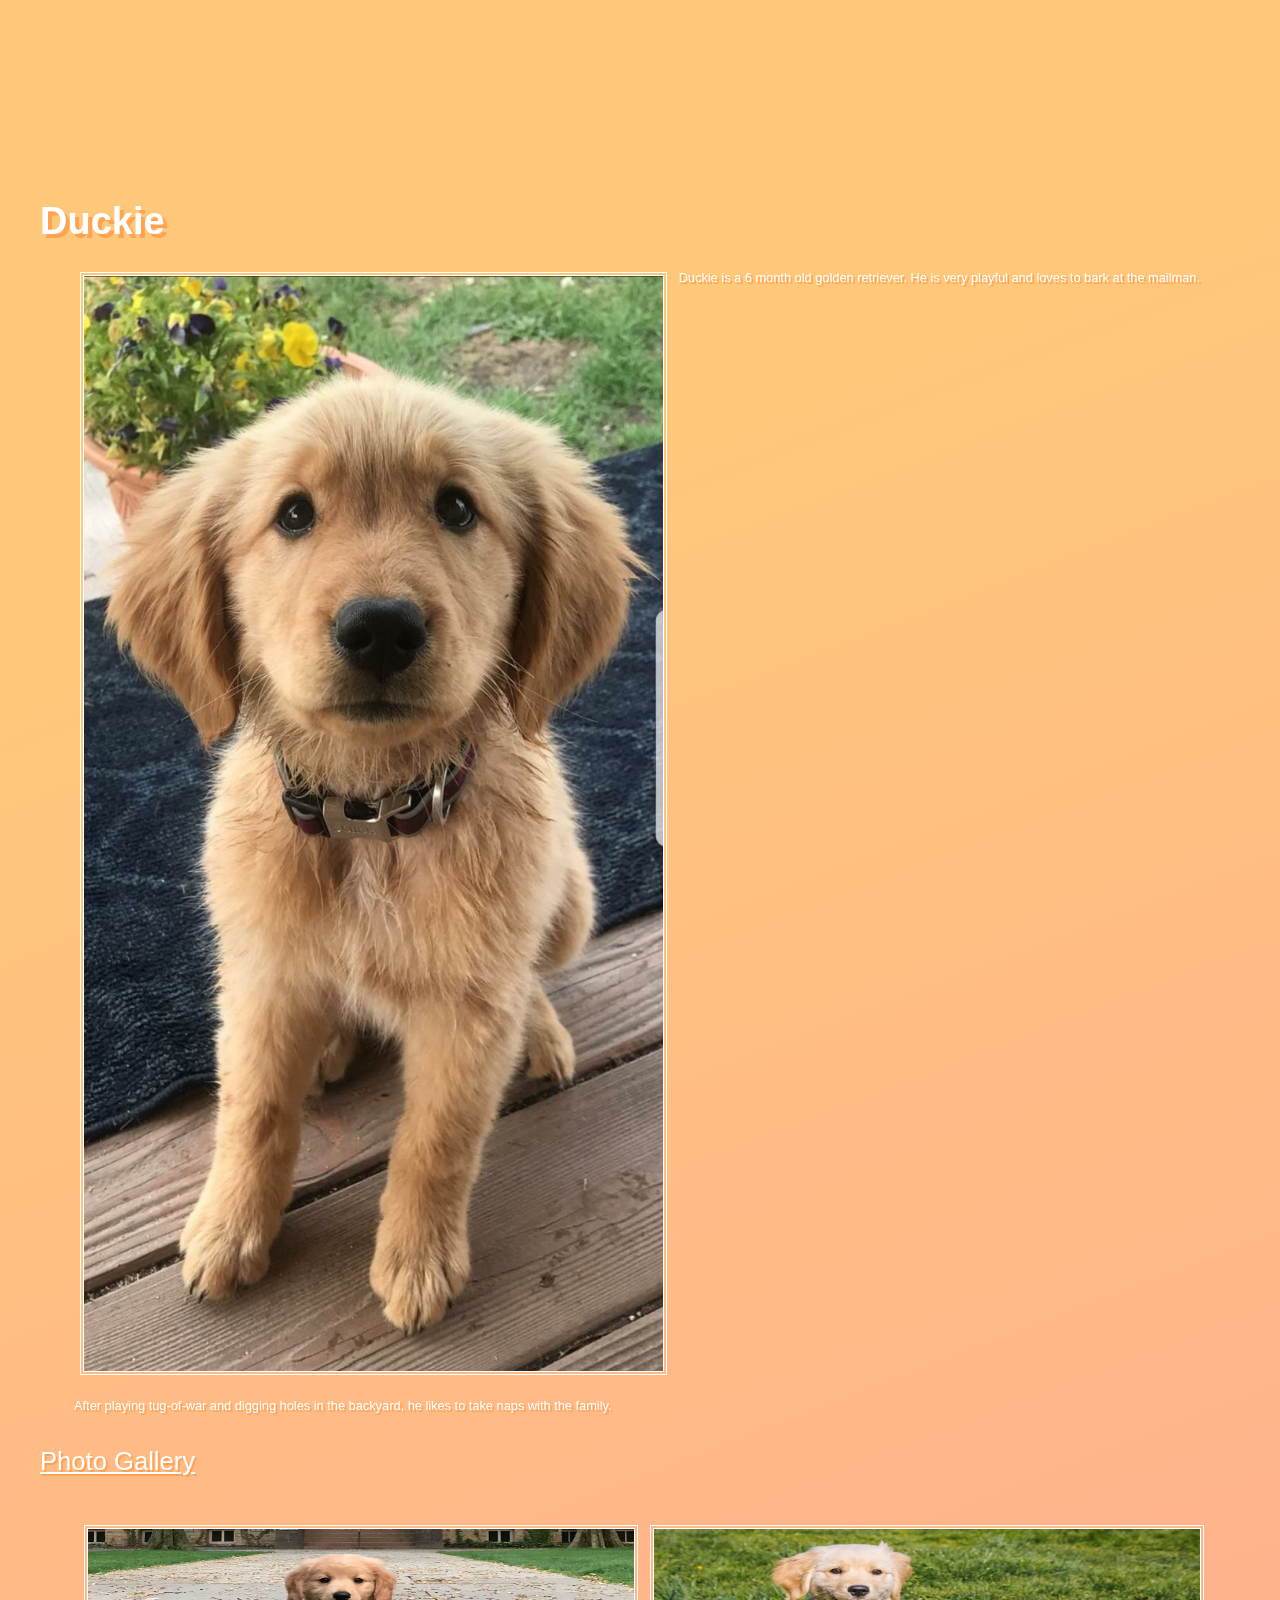
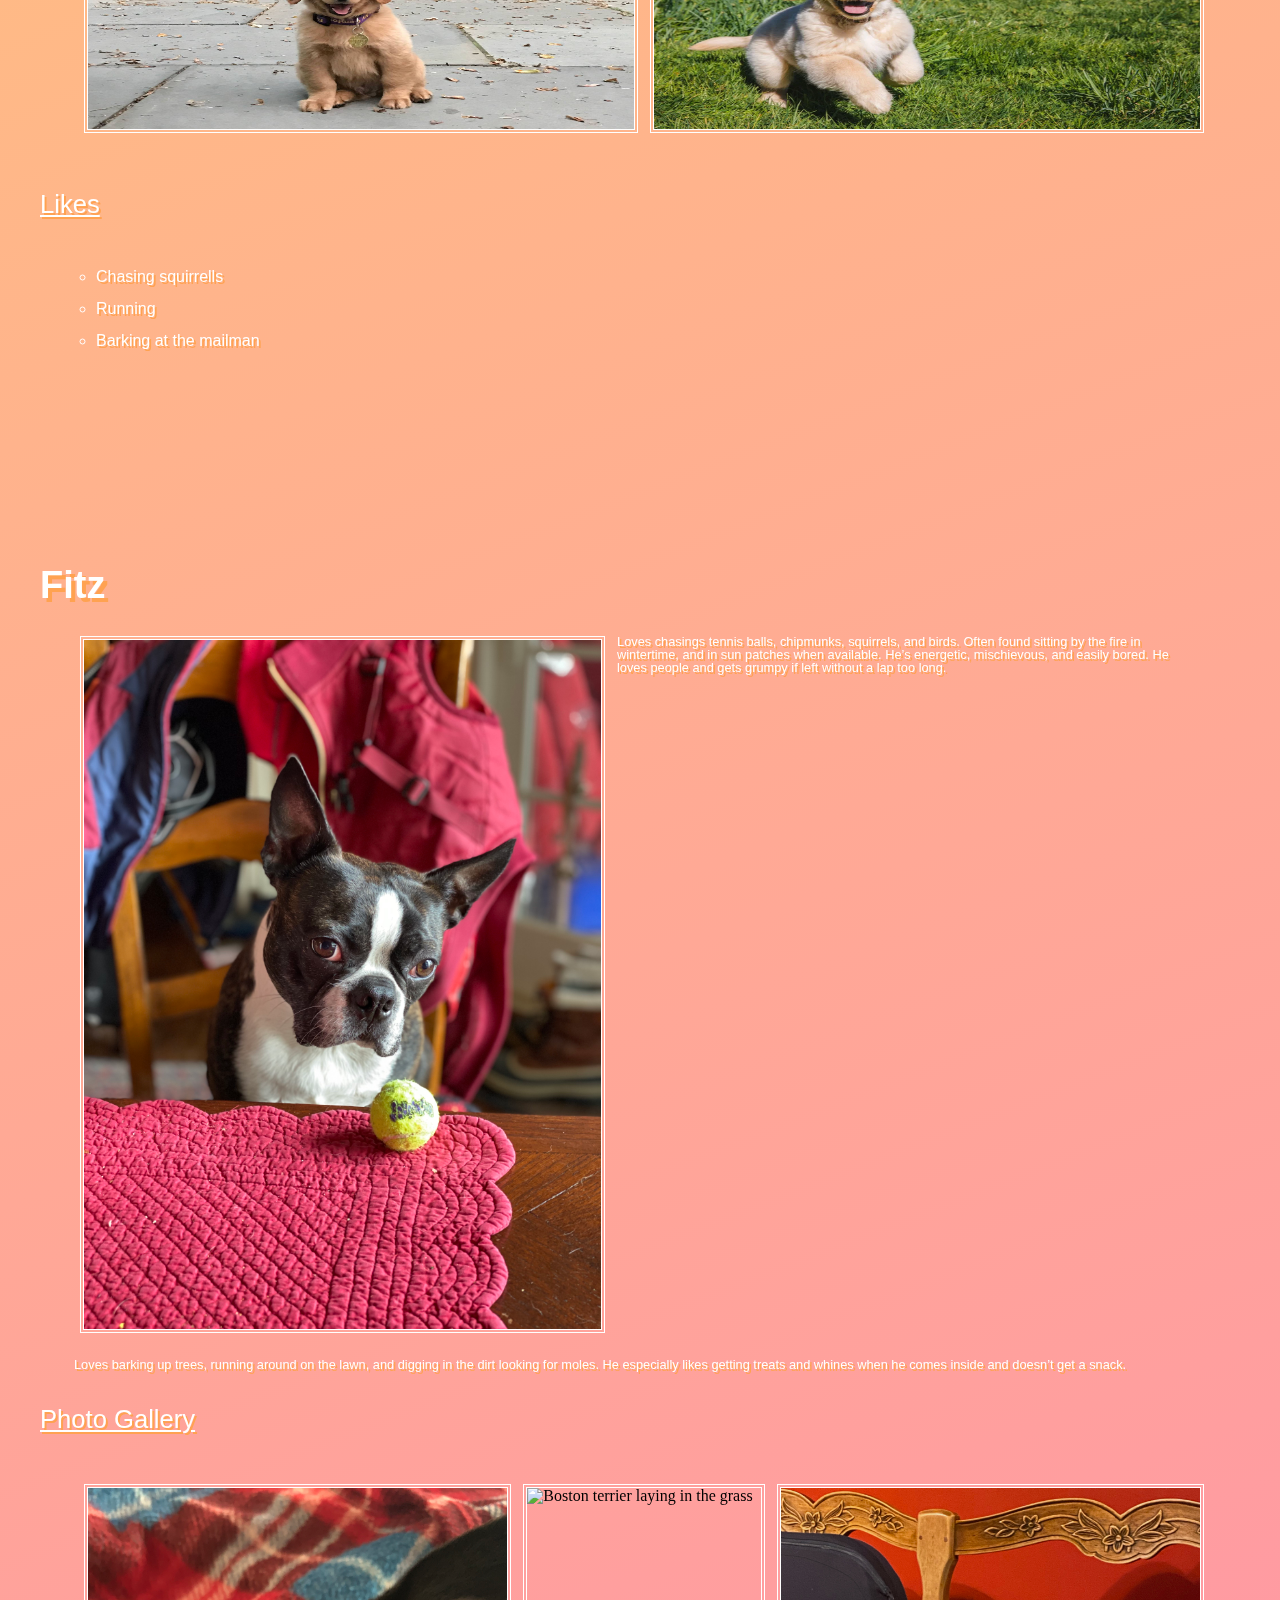
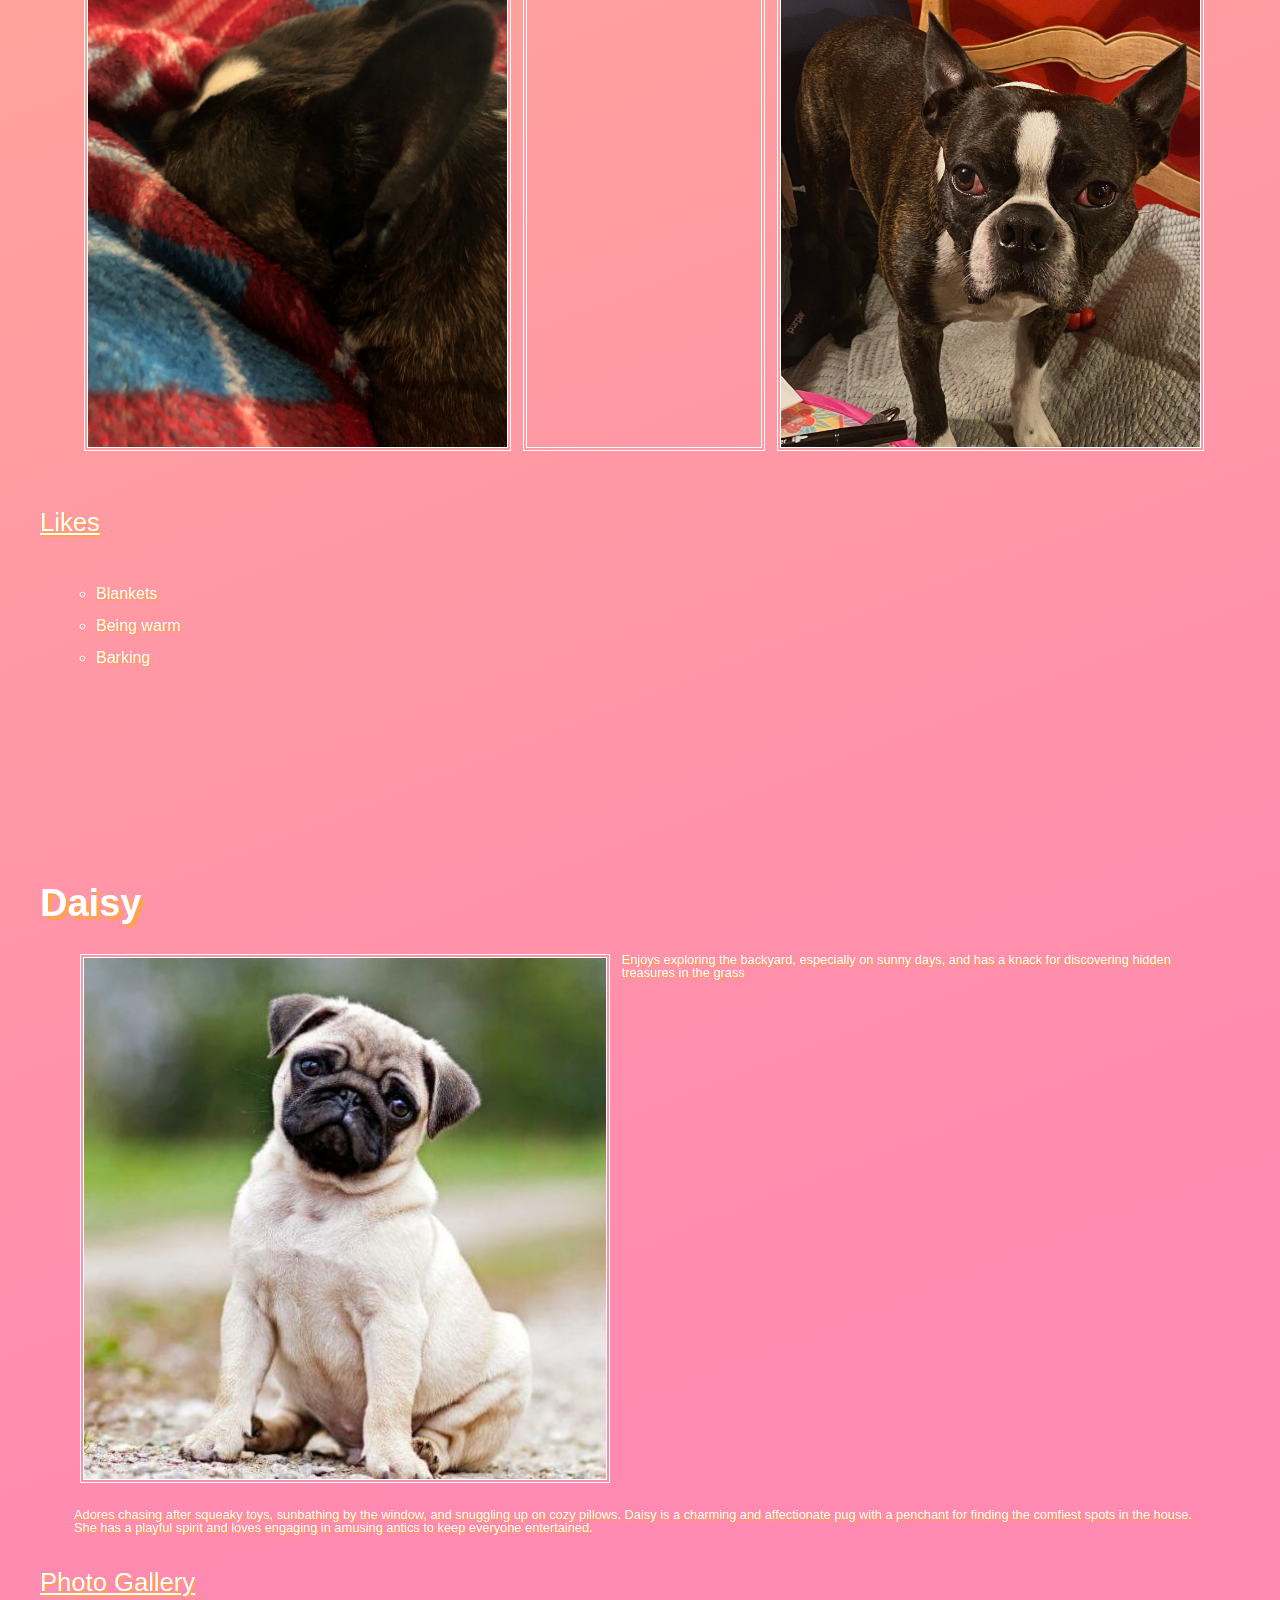
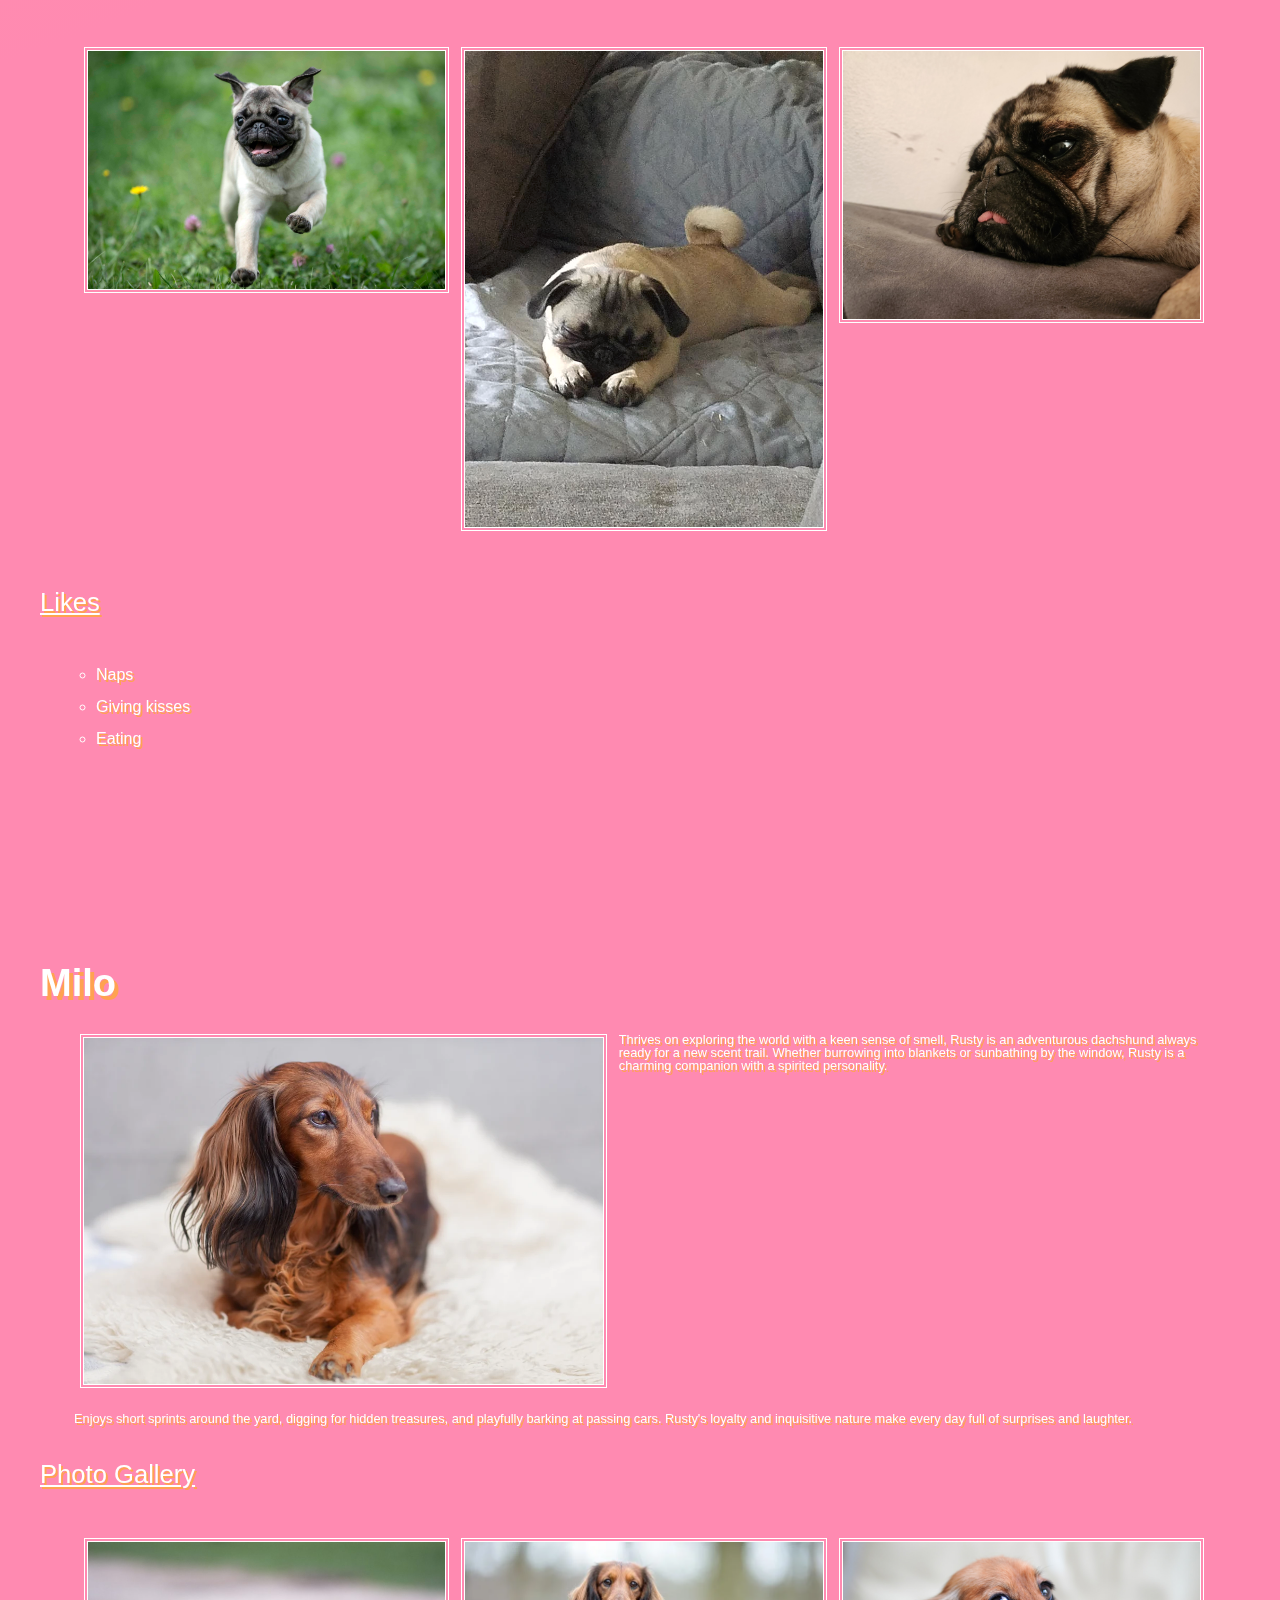
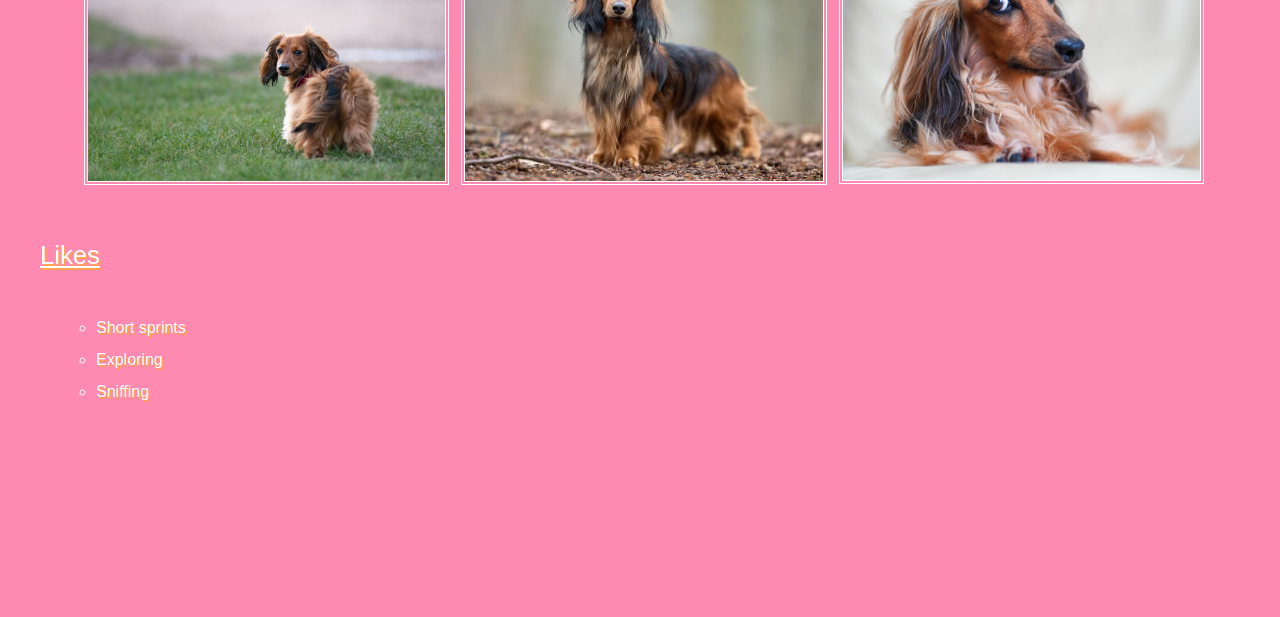
==== commit 6319ff3d: "Add files via upload" ====
--- a/pets.html
+++ b/pets.html
@@ -34,10 +34,12 @@
             <div id = "gallery">
             <img src="images/bacon_bandana.JPG" width ="200" alt = "Brown labradoodle wearing an orange bandana">
             <img src="images/bacon_graduation.JPG"  width ="200" alt="Small labradoodle puppy wearing a graduation cap and gown">
+            <div class="videoclass">
             <video width="200"  controls>
                 <source src="images/bacon_agility.mov">
                 Your browser does not support the video tag.  This was a video of a girl and dog demonstrating a sit and stay procedure
             </video>
+        </div>
             <img src="images/bacon_halloween.JPG"  width ="200" alt="Brown labradoodle wearing a pirate costume">
         </div>
             <h4>Likes</h4>
--- a/css/style.css
+++ b/css/style.css
@@ -137,7 +137,7 @@
     grid-column-gap: 20px;
 }
 
-img {
+img, #recipeintro img, #photogallery video {
     border: 4px double white;
     width: 100%;
 }
@@ -208,4 +208,43 @@
     grid-row-gap: 50px;
     grid-column-gap: 20px;
     margin-bottom: 3%;
+}
+
+#recipeintro {
+    padding: 0em 1em 0em 1em;
+    margin: 2% 5%;
+    margin-bottom: 5%;
+}
+
+#recipeintro a:link, #recipeintro a:visited {
+    text-decoration: none;
+    font-weight: bold;
+    color:#ce1e59;
+}
+
+#recipelist {
+    padding: 0em 1em 0em 3em;
+    text-shadow: 2px 2px 0px #ffa251;
+    font-family: Verdana, Geneva, Tahoma, sans-serif;
+    color: white; 
+    font-size: 0.9em;
+    margin-bottom: 0.8em;
+    font-weight: 500;
+}
+
+#photogallery {
+    padding: 0px 20px 20px 20px;
+    display: grid;
+    grid-template-columns: auto auto;
+    grid-template-rows: auto auto auto;
+    margin: 4% 5%;
+    grid-row-gap: 50px;
+    grid-column-gap: 20px;
+    margin-bottom: 3%;
+}
+
+@media (prefers-reduced-motion: reduce) {
+    .videoclass {
+        display: none; 
+    }
 }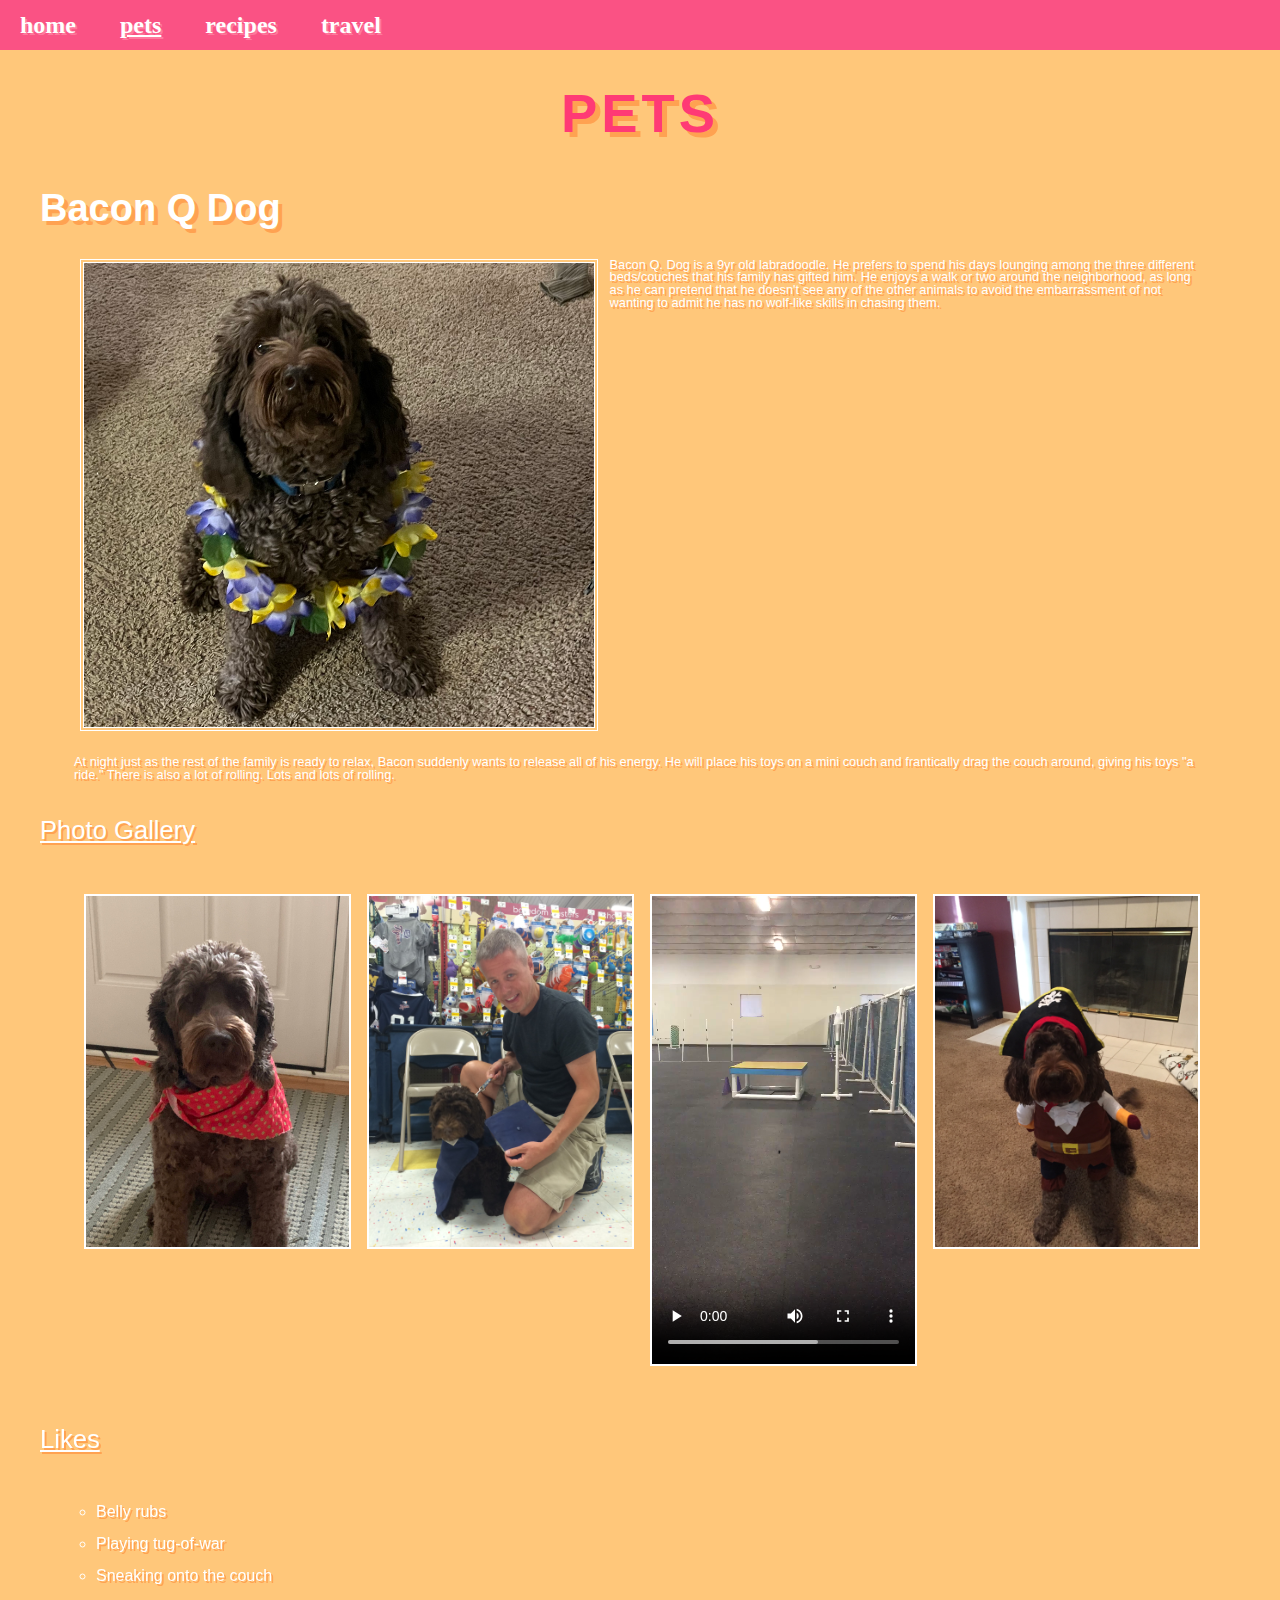
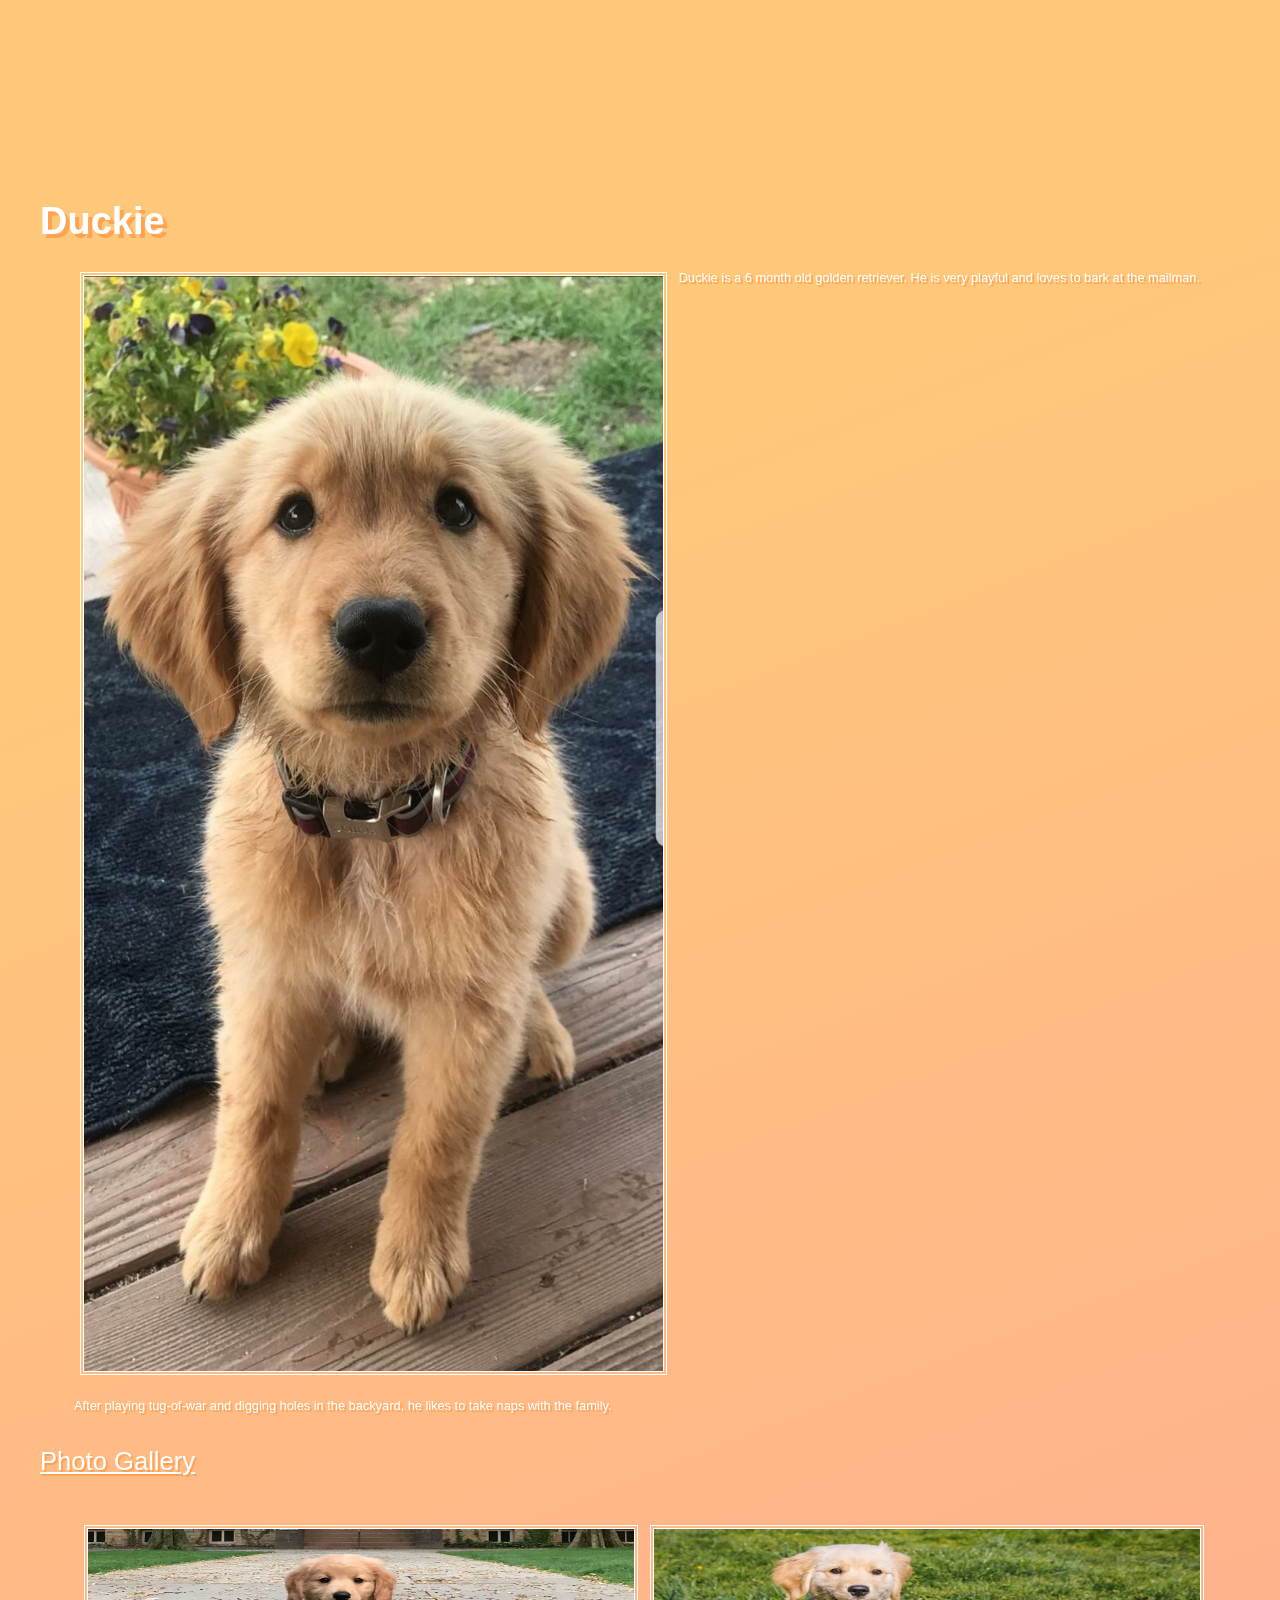
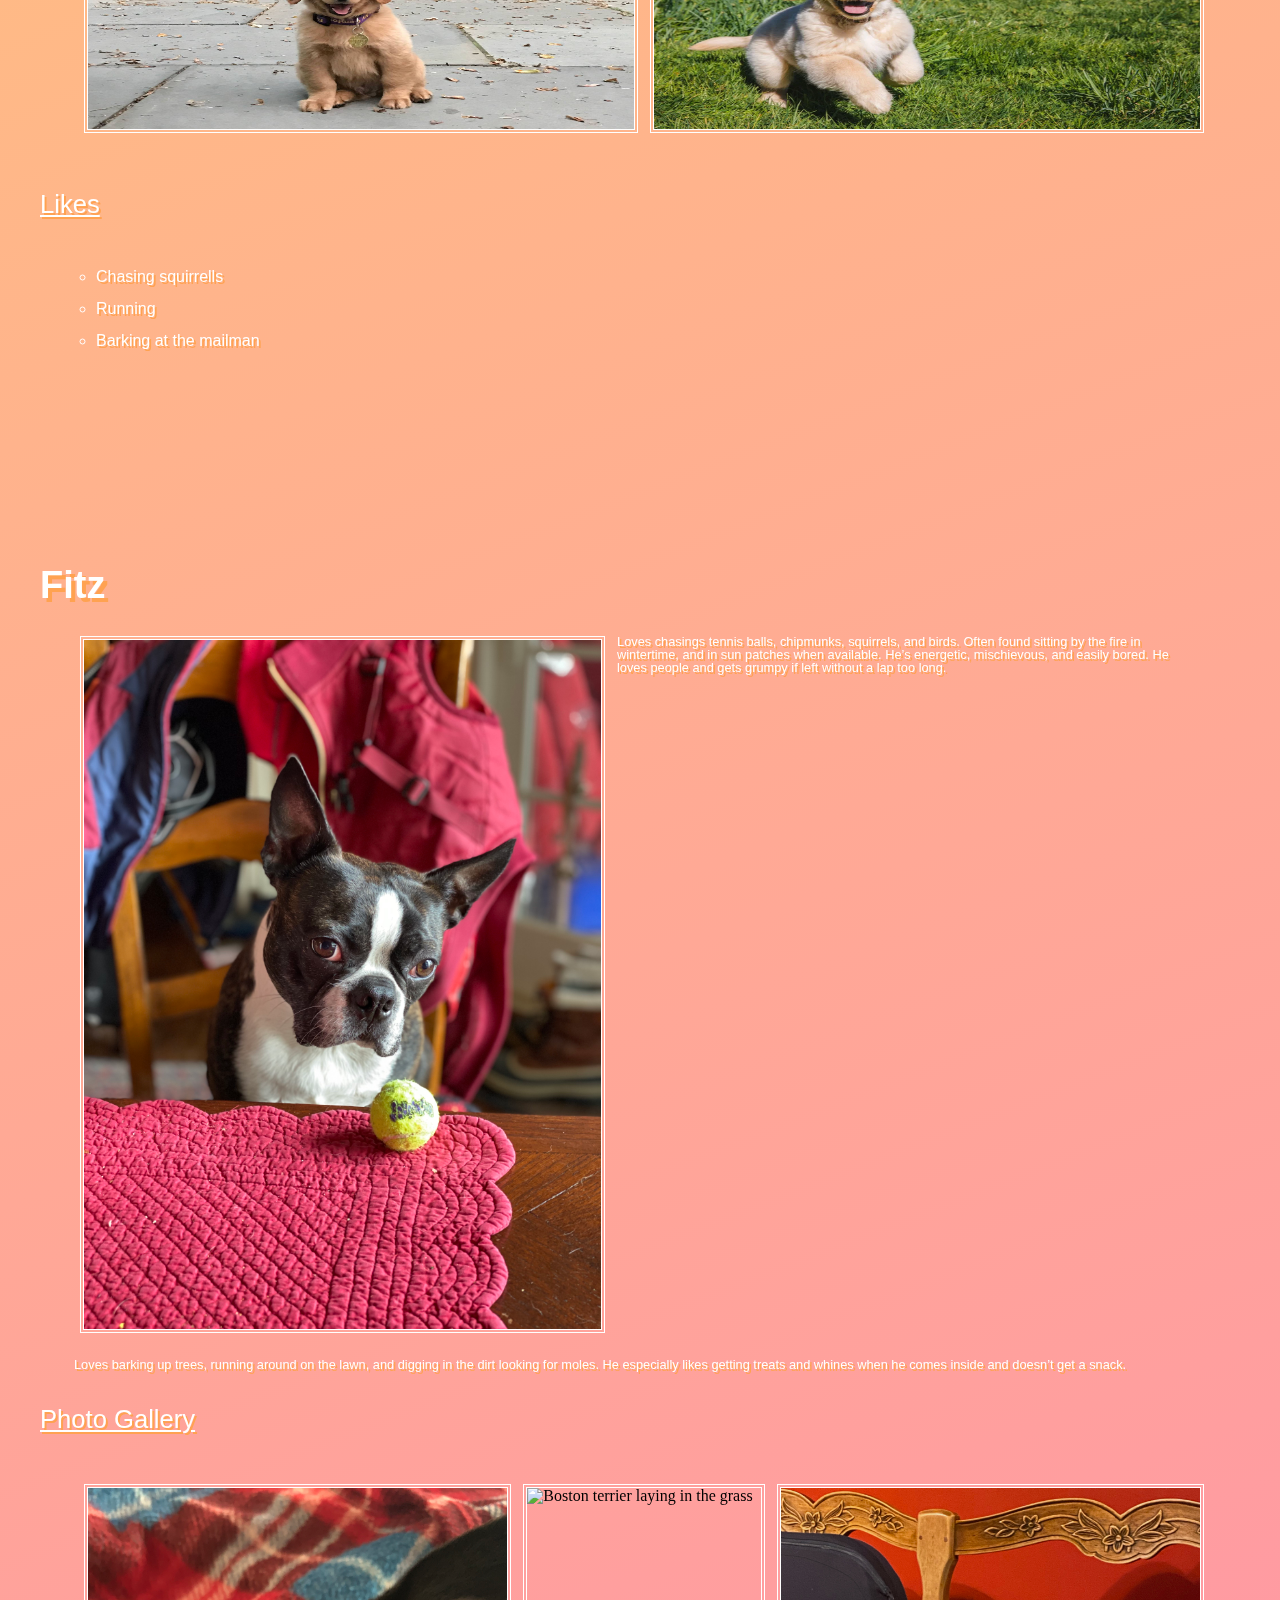
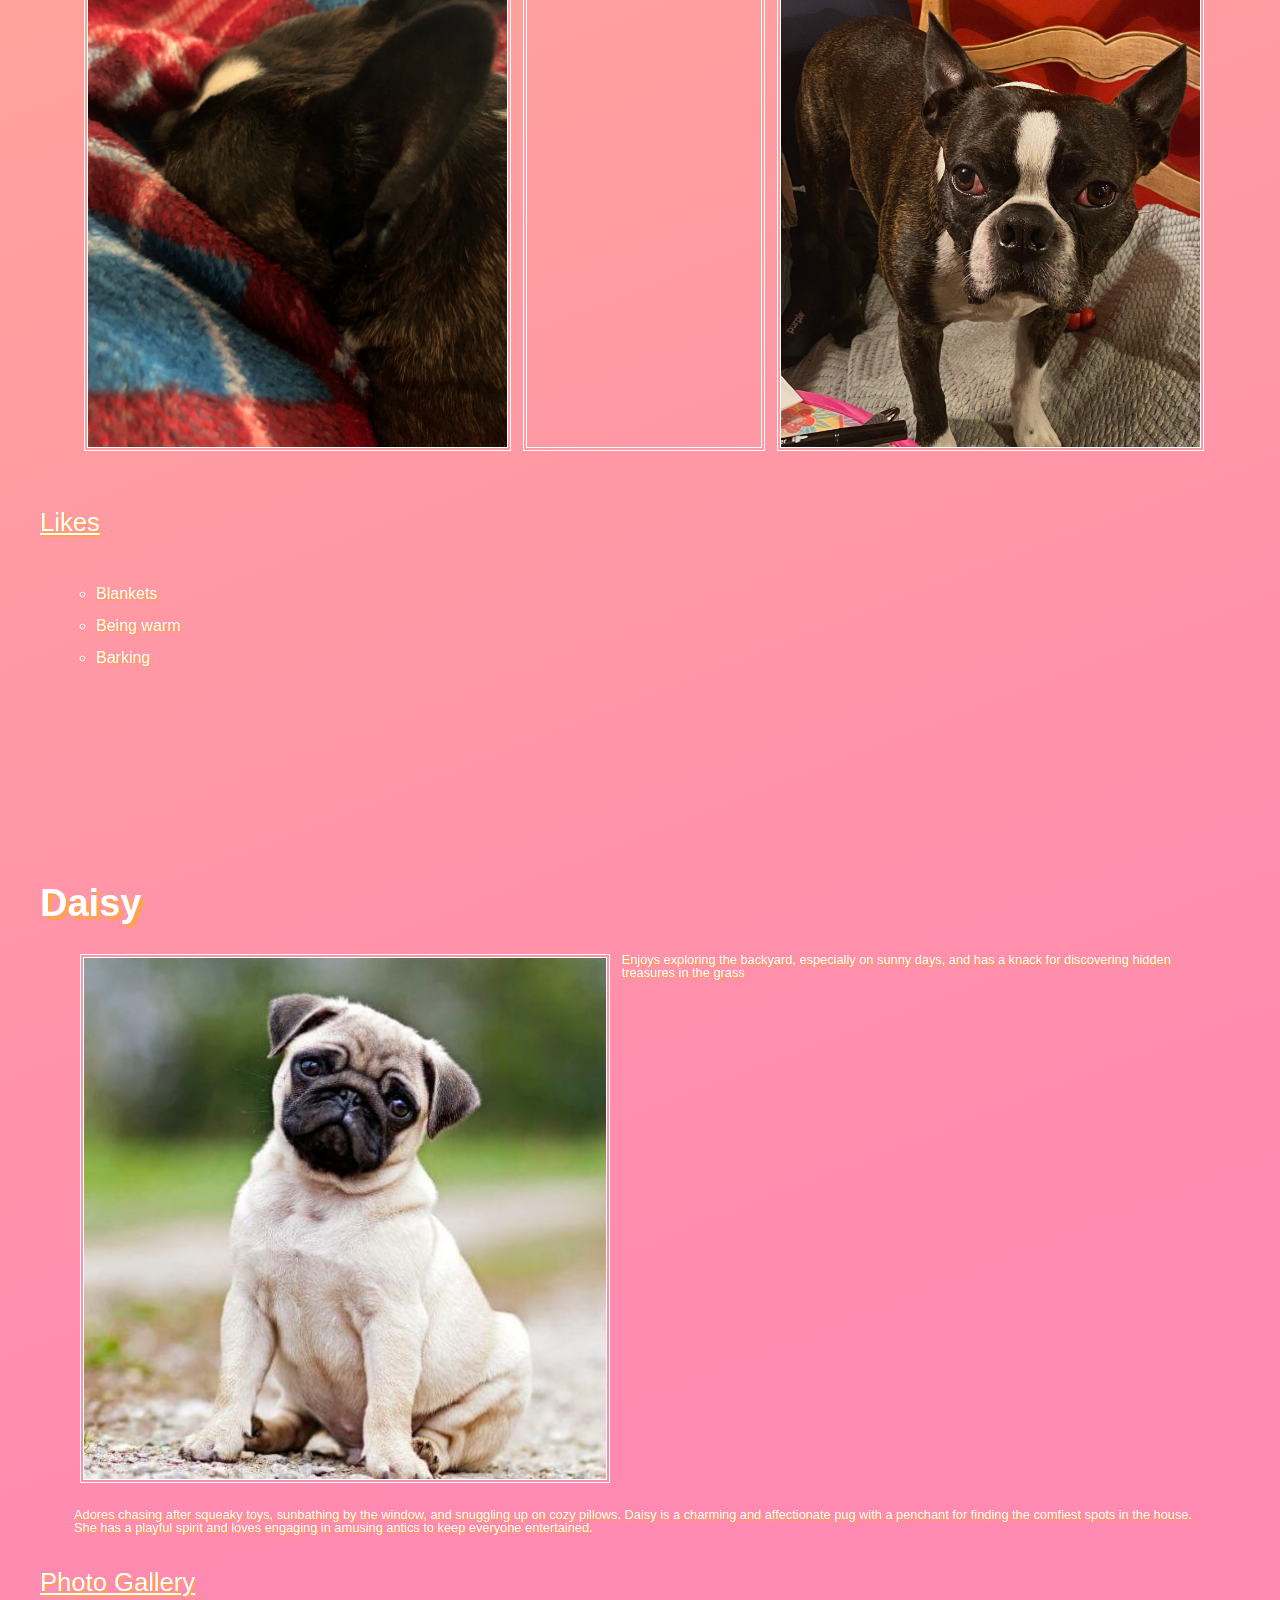
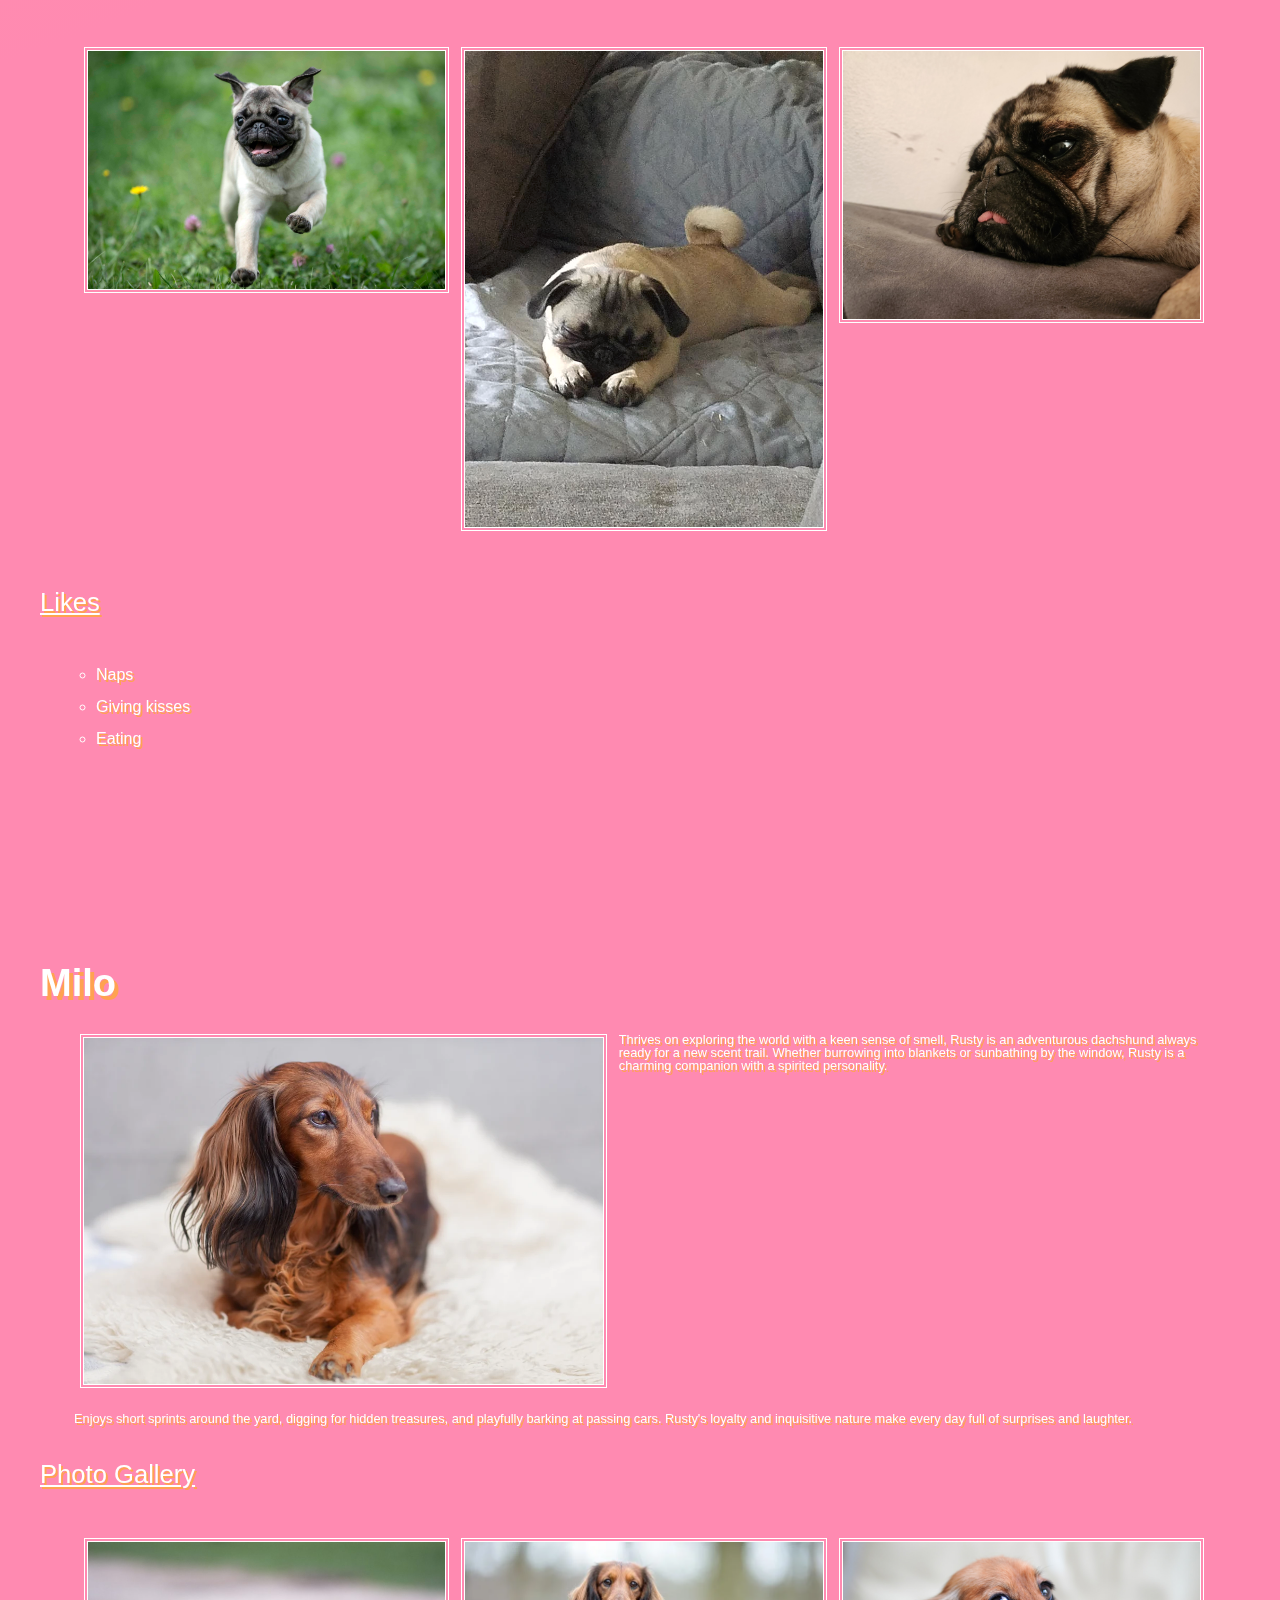
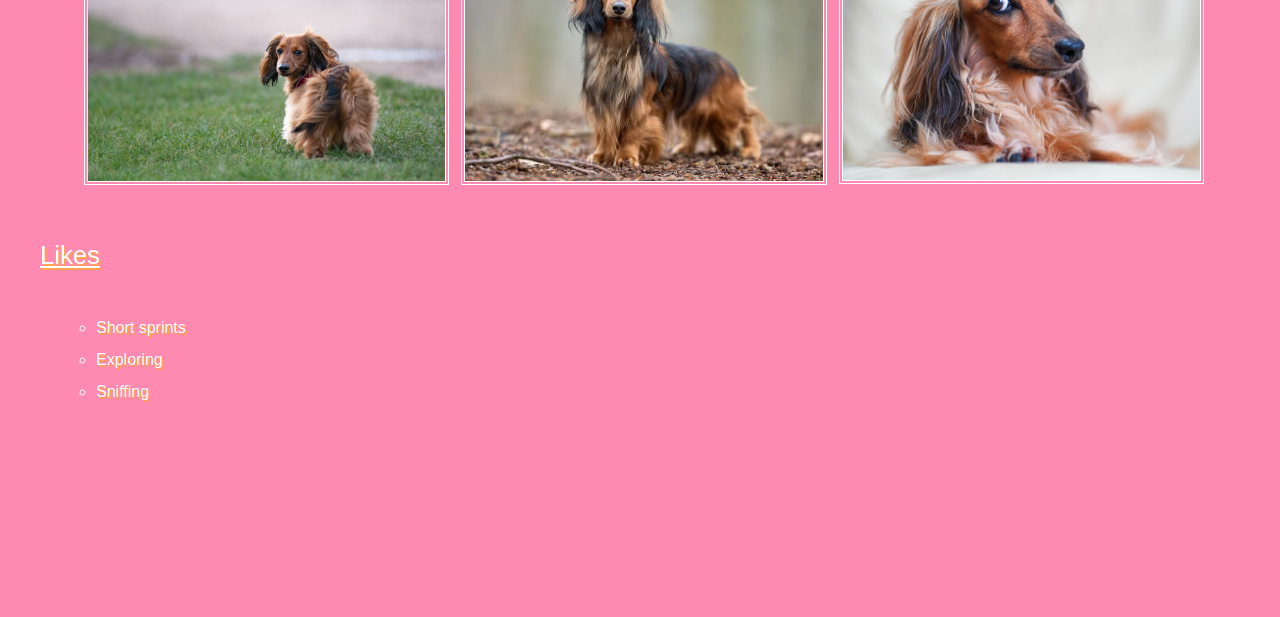
==== commit f5a4c98a: "Add files via upload" ====
--- a/pets.html
+++ b/pets.html
@@ -24,14 +24,14 @@
         <h1>PETS</h1>
         <div>
             <h2>Bacon Q Dog</h2>
-            <div id ="bacon">
+            <div class ="bacon">
             <img src="images/bacon.jpg" width = "400" alt="Brown labradoodle wearing colorful lei">
 
             <p>Bacon Q. Dog is a 9yr old labradoodle. He prefers to spend his days lounging among the three different beds/couches that his family has gifted him. He enjoys a walk or two around the neighborhood, as long as he can pretend that he doesn't see any of the other animals to avoid the embarrassment of not wanting to admit he has no wolf-like skills in chasing them.</p> 
         </div>
-            <p id ="detail">At night just as the rest of the family is ready to relax, Bacon suddenly wants to release all of his energy. He will place his toys on a mini couch and frantically drag the couch around, giving his toys "a ride." There is also a lot of rolling. Lots and lots of rolling.</p>
+            <p class ="detail">At night just as the rest of the family is ready to relax, Bacon suddenly wants to release all of his energy. He will place his toys on a mini couch and frantically drag the couch around, giving his toys "a ride." There is also a lot of rolling. Lots and lots of rolling.</p>
             <h3>Photo Gallery</h3>
-            <div id = "gallery">
+            <div class = "gallery">
             <img src="images/bacon_bandana.JPG" width ="200" alt = "Brown labradoodle wearing an orange bandana">
             <img src="images/bacon_graduation.JPG"  width ="200" alt="Small labradoodle puppy wearing a graduation cap and gown">
             <div class="videoclass">
@@ -43,7 +43,7 @@
             <img src="images/bacon_halloween.JPG"  width ="200" alt="Brown labradoodle wearing a pirate costume">
         </div>
             <h4>Likes</h4>
-            <ul id ="likelist">
+            <ul class ="likelist">
                 <li>Belly rubs</li>
                 <li>Playing tug-of-war</li>
                 <li>Sneaking onto the couch</li>
@@ -53,19 +53,19 @@
         </div>
         <div>
             <h2>Duckie</h2>
-            <div id ="bacon">
+            <div class ="bacon">
             <img src="images/duckie2.jpg" width = "300" alt="Golden retriever puppy">
 
             <p>Duckie is a 6 month old golden retriever. He is very playful and loves to bark at the mailman.</p> 
             </div>
-            <p id ="detail">After playing tug-of-war and digging holes in the backyard, he likes to take naps with the family.</p>
+            <p class ="detail">After playing tug-of-war and digging holes in the backyard, he likes to take naps with the family.</p>
             <h3>Photo Gallery</h3>
-            <div id="gallery2">
+            <div class="gallery2">
             <img src="images/duckie.jpg" height ="200" alt = "Golden retriever puppy sitting">
             <img src="images/duckie3.jpg"  height ="200" alt="Golden retriever puppy running">
         </div>
             <h4>Likes</h4>
-            <ul id ="likelist">
+            <ul class ="likelist">
                 <li>Chasing squirrells</li>
                 <li>Running</li>
                 <li>Barking at the mailman</li>
@@ -73,20 +73,20 @@
         </div>
         <div>
             <h2>Fitz</h2>
-            <div id ="bacon">
+            <div class ="bacon">
             <img src="images/Fitz.jpeg" width = "400" alt="Boston terrier watching a tennis ball at the table">
 
             <p>Loves chasings tennis balls, chipmunks, squirrels, and birds. Often found sitting by the fire in wintertime, and in sun patches when available. He’s energetic, mischievous, and easily bored. He loves people and gets grumpy if left without a lap too long. </p> 
         </div>
-            <p id ="detail">Loves barking up trees, running around on the lawn, and digging in the dirt looking for moles. He especially likes getting treats and whines when he comes inside and doesn’t get a snack.</p>
+            <p class ="detail">Loves barking up trees, running around on the lawn, and digging in the dirt looking for moles. He especially likes getting treats and whines when he comes inside and doesn’t get a snack.</p>
             <h3>Photo Gallery</h3>
-            <div id = "gallery3">
+            <div class = "gallery3">
             <img src="images/Fitz_laying_in_bed.jpeg" width ="200" alt = "Boston terrier laying in a bed">
             <img src="images/Fitz_on_the_lawn.jpeg"  width ="200" alt="Boston terrier laying in the grass">
             <img src="images/Fitz_standing_on_chair.jpeg"  width ="200" alt="Boston terrier standing on a chair">
             </div>
             <h4>Likes</h4>
-            <ul id ="likelist">
+            <ul class ="likelist">
                 <li>Blankets</li>
                 <li>Being warm</li>
                 <li>Barking</li>
@@ -96,20 +96,20 @@
         </div>
         <div>
             <h2>Daisy</h2>
-            <div id ="bacon">
+            <div class ="bacon">
             <img src="images/daisy_sit.jpg" width = "400" alt="Small pug sitting in the gravel">
 
             <p>Enjoys exploring the backyard, especially on sunny days, and has a knack for discovering hidden treasures in the grass</p> 
         </div>
-            <p id ="detail">Adores chasing after squeaky toys, sunbathing by the window, and snuggling up on cozy pillows. Daisy is a charming and affectionate pug with a penchant for finding the comfiest spots in the house. She has a playful spirit and loves engaging in amusing antics to keep everyone entertained.</p>
+            <p class ="detail">Adores chasing after squeaky toys, sunbathing by the window, and snuggling up on cozy pillows. Daisy is a charming and affectionate pug with a penchant for finding the comfiest spots in the house. She has a playful spirit and loves engaging in amusing antics to keep everyone entertained.</p>
             <h3>Photo Gallery</h3>
-            <div id = "gallery3">
+            <div class = "gallery3">
             <img src="images/daisy_run.jpg" width ="200" alt = "Pug running in the grass">
             <img src="images/pug_sleep.jpg"  width ="200" alt="Pug sleeping on a couch">
             <img src="images/pug_tired.jpg"  width ="200" alt="Tired-looking pug">
         </div>
             <h4>Likes</h4>
-            <ul id ="likelist">
+            <ul class ="likelist">
                 <li>Naps</li>
                 <li>Giving kisses</li>
                 <li>Eating</li>
@@ -119,19 +119,19 @@
         </div>
         <div>
             <h2>Milo</h2>
-            <div id ="bacon">
+            <div class ="bacon">
             <img src="images/milo_laying.jpg" width = "400" alt="Dachshund laying down">
             <p>Thrives on exploring the world with a keen sense of smell, Rusty is an adventurous dachshund always ready for a new scent trail. Whether burrowing into blankets or sunbathing by the window, Rusty is a charming companion with a spirited personality.</p> 
             </div>
-            <p id ="detail">Enjoys short sprints around the yard, digging for hidden treasures, and playfully barking at passing cars. Rusty's loyalty and inquisitive nature make every day full of surprises and laughter.</p>
+            <p class ="detail">Enjoys short sprints around the yard, digging for hidden treasures, and playfully barking at passing cars. Rusty's loyalty and inquisitive nature make every day full of surprises and laughter.</p>
             <h3>Photo Gallery</h3>
-            <div id = "gallery3">
+            <div class = "gallery3">
             <img src="images/milo_in_grass.jpg" width ="200" alt = "Dachshund turning around outside">
             <img src="images/milo_exploring.jpg"  width ="200" alt="Dachshund exploring the outside">
             <img src="images/silly_milo.jpg"  width ="200" alt="Dachshund giving a funny look to the camera">
         </div>
             <h4>Likes</h4>
-            <ul id ="likelist">
+            <ul class ="likelist">
                 <li>Short sprints</li>
                 <li>Exploring</li>
                 <li>Sniffing</li>
--- a/css/style.css
+++ b/css/style.css
@@ -75,7 +75,7 @@
     text-shadow: 2px 2px 0px #ffa251;
 }
 
-#welcome p {
+.welcome p {
     font-size: 0.9em;
     font-weight: bolder;
     text-align: center;
@@ -83,7 +83,7 @@
     text-shadow: 1px 1px 0px #ffa251;
 }
 
-#grid {
+.grid {
     padding: 0px 20px 20px 20px;
     display: grid;
     grid-template-columns: auto auto;
@@ -92,23 +92,23 @@
     grid-column-gap: 20px;
 }
 
-#camping {
+.camping {
     grid-column: 1;
     grid-row: 2;
     justify-self: end;
 }
 
-#hobbies {
+.hobbies {
     grid-column: 2;
     grid-row: 2;
     text-align: left;
 }
 
-#intro {
+.intro {
     text-align: right;
 }
 
-#grid img {
+.grid img {
     border: 4px double white;
     width: 110%;
 }
@@ -123,11 +123,11 @@
     padding-bottom: 0.5em;
 }
 
-#bacon p {
+.bacon p {
     font-size: 0.8em;
 }
 
-#bacon {
+.bacon {
     padding: 0em 1em 0em 1em;
     display: grid;
     grid-template-columns: auto auto;
@@ -137,12 +137,12 @@
     grid-column-gap: 20px;
 }
 
-img, #recipeintro img, #photogallery video {
+img, .recipeintro img, .photogallery video {
     border: 4px double white;
     width: 100%;
 }
 
-#gallery {
+.gallery {
     padding: 0px 20px 20px 20px;
     display: grid;
     grid-template-columns: auto auto auto auto;
@@ -162,18 +162,18 @@
     font-family: Verdana, Geneva, Tahoma, sans-serif;
 }
 
-#gallery img, #gallery video {
+.gallery img, .gallery video {
     border: 2px double white;
     width: 100%;
 }
 
-#detail {
+.detail {
     padding: 0px 10px 10px 10px;
     margin: 2% 5%;
     font-size: 0.8em;
 }
 
-#likelist {
+.likelist {
     color: white; 
     font-size: 1em;
     margin: 4% 5%;
@@ -184,22 +184,22 @@
     margin-bottom: 17%;
 }
 
-#likelist li {
+.likelist li {
     margin-bottom: 1em;
 }
 
-#gallery2 {
-    padding: 0px 20px 20px 20px;
-    display: grid;
-    grid-template-columns: auto auto;
-    grid-template-rows: auto;
-    margin: 4% 5%;
-    grid-row-gap: 50px;
-    grid-column-gap: 20px;
-    margin-bottom: 3%;
-}
-
-#gallery3 {
+.gallery2 {
+    padding: 0px 20px 20px 20px;
+    display: grid;
+    grid-template-columns: auto auto;
+    grid-template-rows: auto;
+    margin: 4% 5%;
+    grid-row-gap: 50px;
+    grid-column-gap: 20px;
+    margin-bottom: 3%;
+}
+
+.gallery3 {
     padding: 0px 20px 20px 20px;
     display: grid;
     grid-template-columns: auto auto auto;
@@ -210,19 +210,19 @@
     margin-bottom: 3%;
 }
 
-#recipeintro {
+.recipeintro {
     padding: 0em 1em 0em 1em;
     margin: 2% 5%;
     margin-bottom: 5%;
 }
 
-#recipeintro a:link, #recipeintro a:visited {
+.recipeintro a:link, .recipeintro a:visited {
     text-decoration: none;
     font-weight: bold;
     color:#ce1e59;
 }
 
-#recipelist {
+.recipelist {
     padding: 0em 1em 0em 3em;
     text-shadow: 2px 2px 0px #ffa251;
     font-family: Verdana, Geneva, Tahoma, sans-serif;
@@ -232,7 +232,7 @@
     font-weight: 500;
 }
 
-#photogallery {
+.photogallery {
     padding: 0px 20px 20px 20px;
     display: grid;
     grid-template-columns: auto auto;
